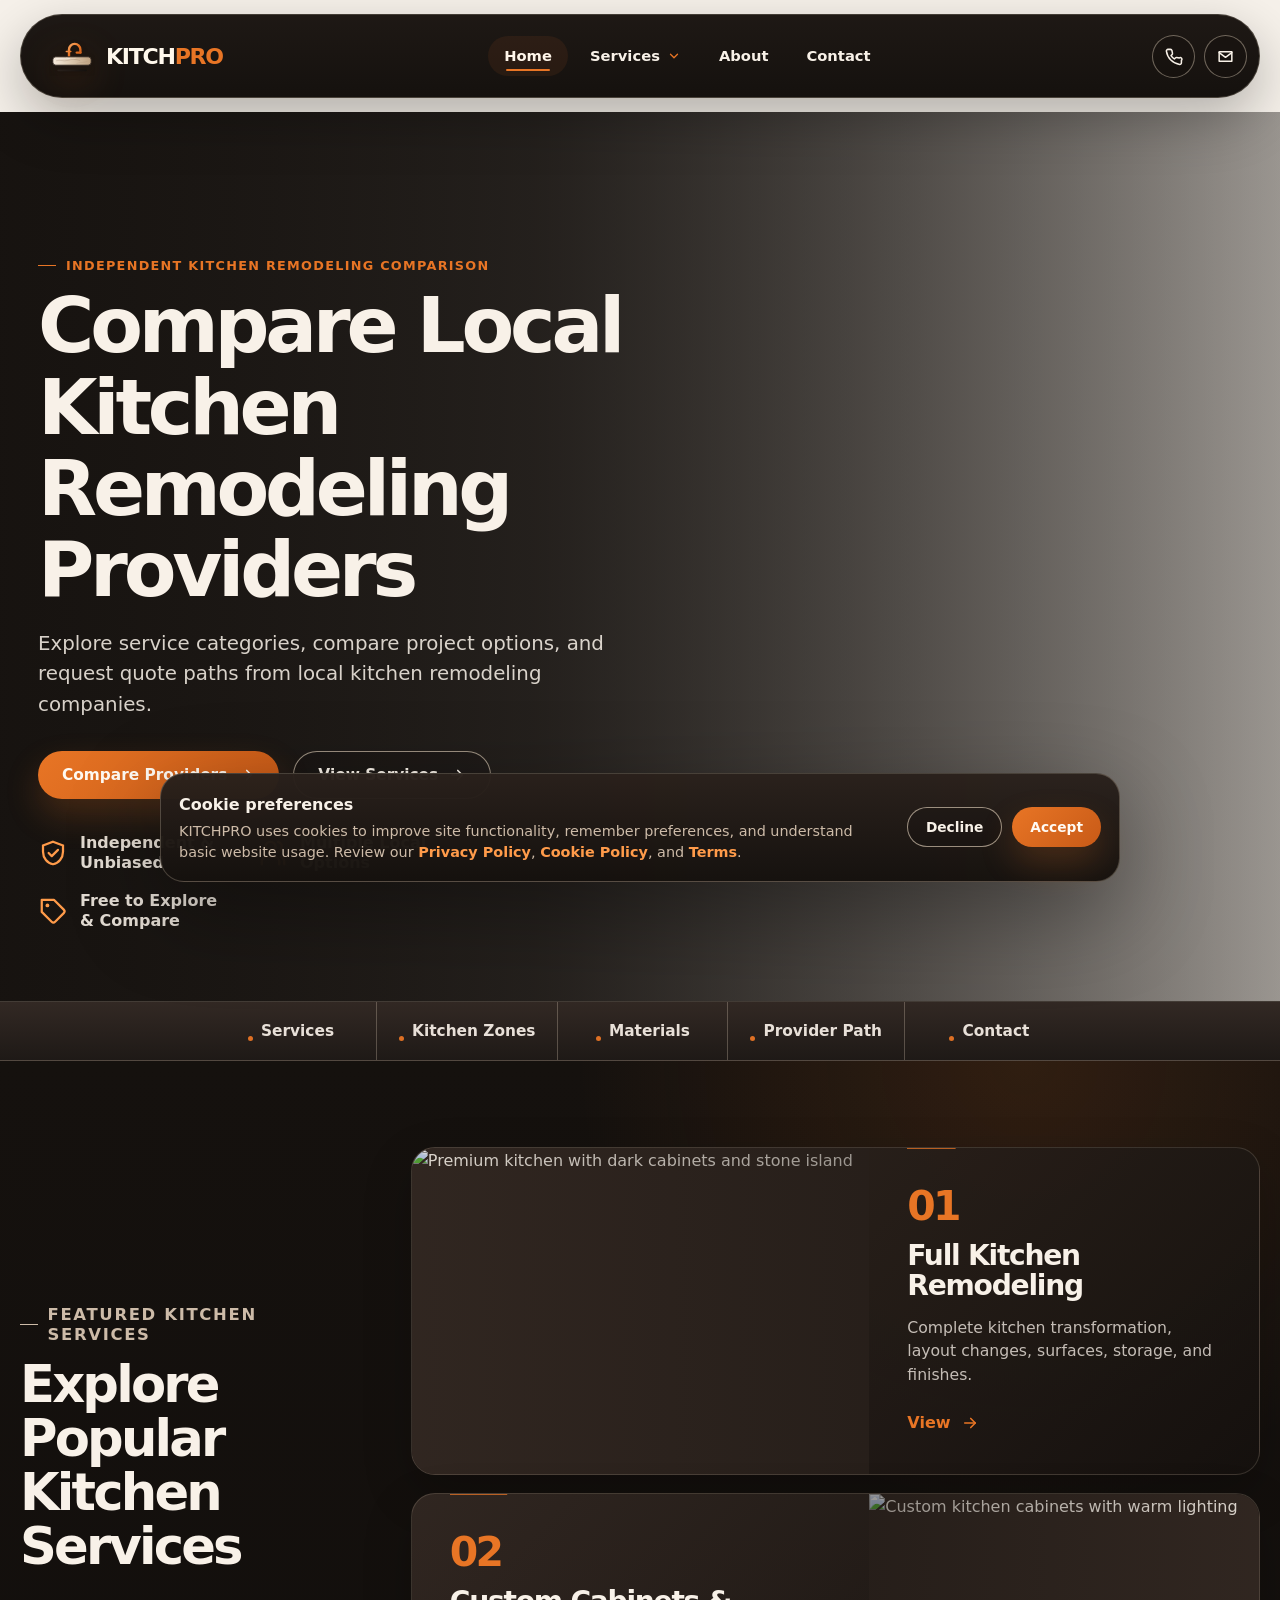
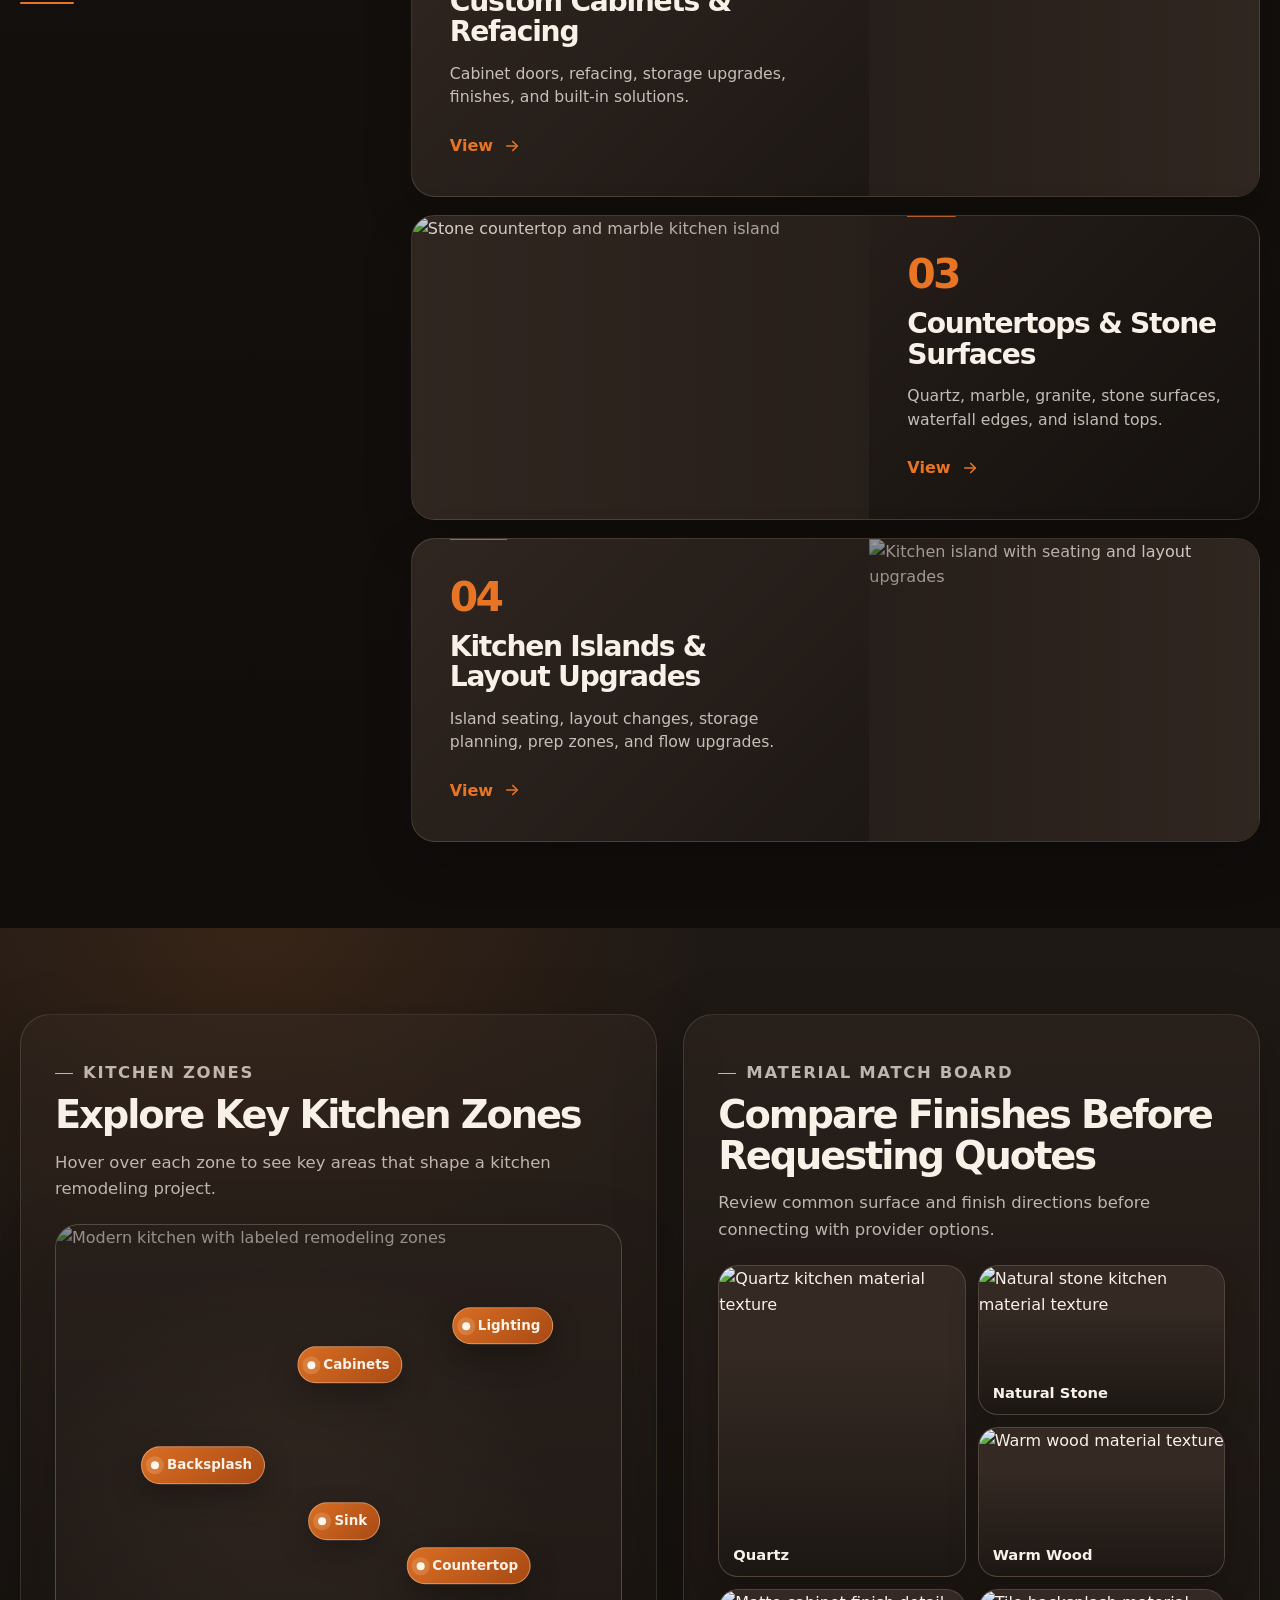
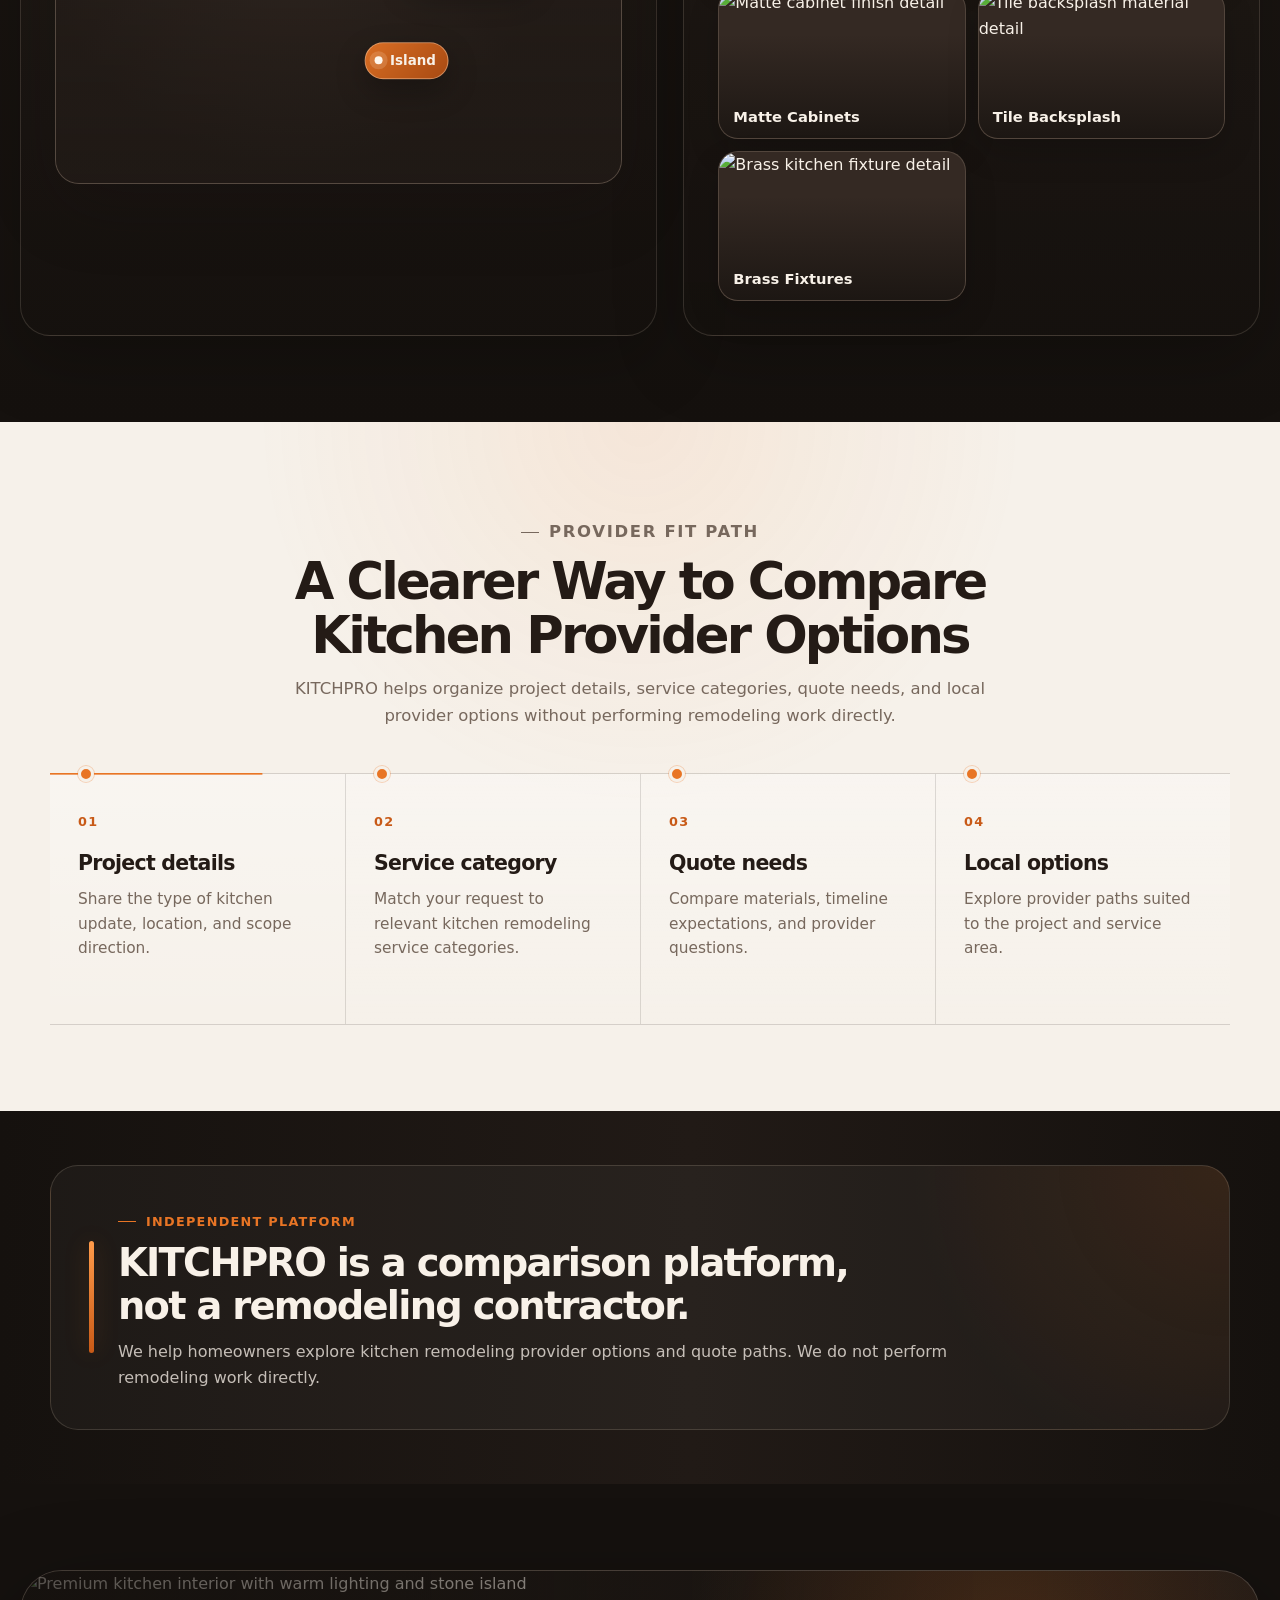
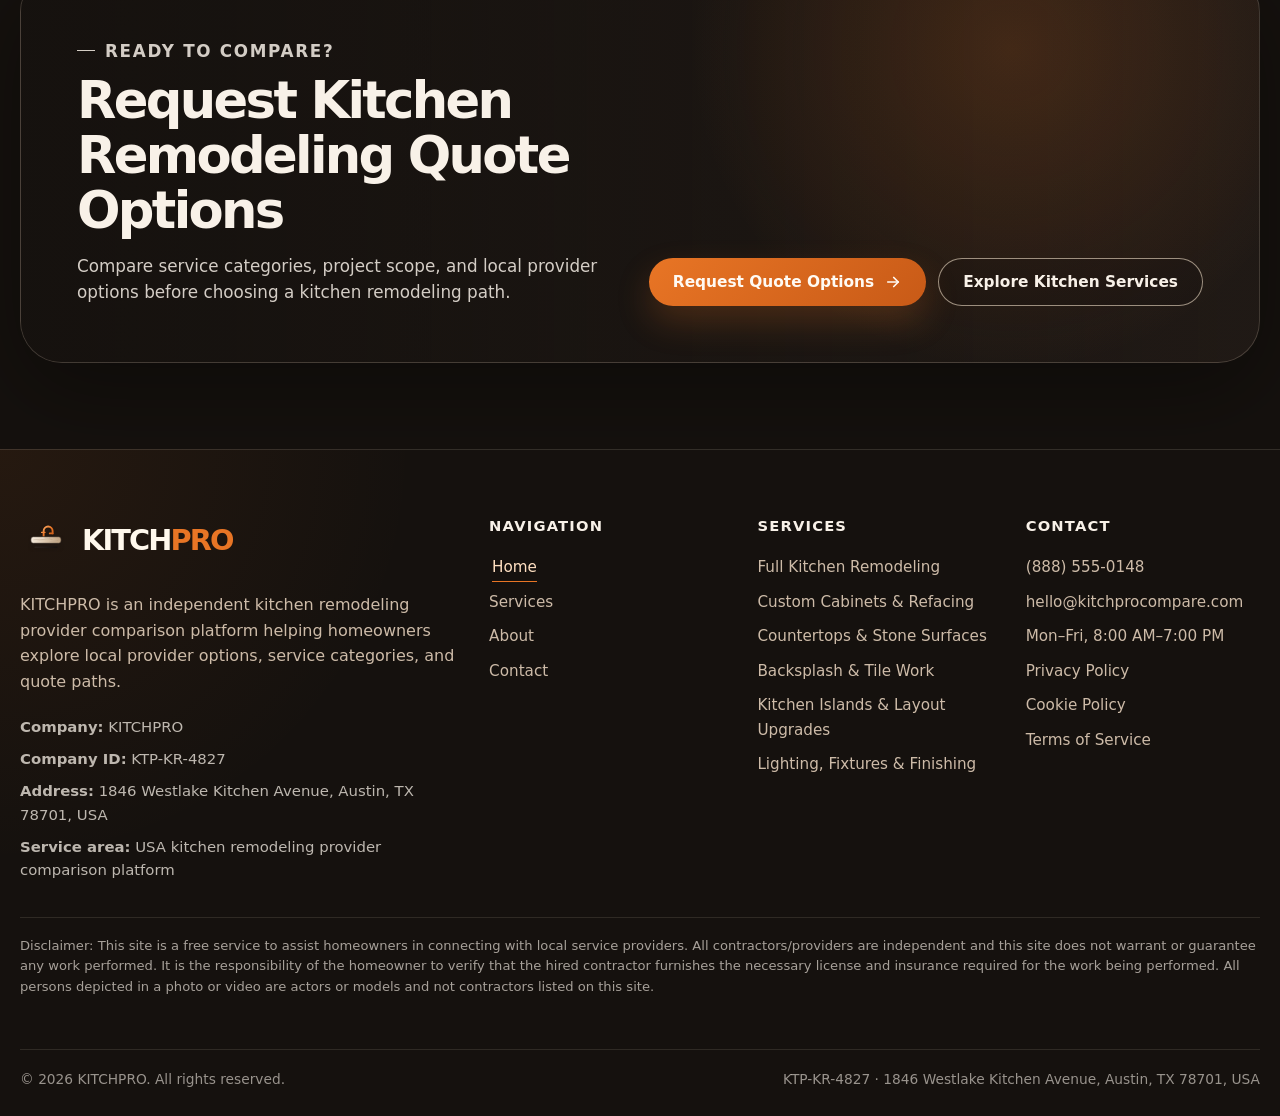
==== index.html @ 9ceab42a "+" ====
<!DOCTYPE html>
<html lang="en">

<head>
    <meta charset="UTF-8" />
    <meta name="viewport" content="width=device-width, initial-scale=1.0" />
    <meta name="description"
        content="KITCHPRO helps homeowners compare local kitchen remodeling providers, explore service categories, and request quote options." />

    <title>KITCHPRO | Kitchen Remodeling Provider Comparison</title>

    <link rel="icon" href="assets/favicon/favicon.ico" />
    <link rel="stylesheet" href="css/style.css" />
    <link rel="stylesheet" href="css/home.css" />
</head>

<body>
    <a class="skip-link" href="#main">Skip to content</a>

    <header class="site-header" data-site-header>
        <div class="site-header__shell">
            <a class="logo" href="index.html" aria-label="KITCHPRO home" data-nav-link>
                <svg class="logo__icon" width="220" height="220" viewBox="0 0 220 220" fill="none"
                    xmlns="http://www.w3.org/2000/svg" aria-hidden="true">
                    <defs>
                        <linearGradient id="kpStoneHeaderLogo" x1="46" y1="112" x2="174" y2="112"
                            gradientUnits="userSpaceOnUse">
                            <stop offset="0%" stop-color="#F6EBDD" />
                            <stop offset="48%" stop-color="#DCC7AD" />
                            <stop offset="100%" stop-color="#BEA180" />
                        </linearGradient>
                        <linearGradient id="kpCopperHeaderLogo" x1="92" y1="48" x2="144" y2="106"
                            gradientUnits="userSpaceOnUse">
                            <stop offset="0%" stop-color="#FFB979" />
                            <stop offset="45%" stop-color="#E87525" />
                            <stop offset="100%" stop-color="#B94E13" />
                        </linearGradient>
                        <linearGradient id="kpShadowLineHeaderLogo" x1="60" y1="140" x2="160" y2="148"
                            gradientUnits="userSpaceOnUse">
                            <stop offset="0%" stop-color="#2A211C" />
                            <stop offset="100%" stop-color="#15110E" />
                        </linearGradient>
                        <filter id="kpSoftShadowHeaderLogo" x="34" y="34" width="152" height="126"
                            filterUnits="userSpaceOnUse" color-interpolation-filters="sRGB">
                            <feDropShadow dx="0" dy="12" stdDeviation="10" flood-color="#15110E" flood-opacity="0.25" />
                        </filter>
                        <clipPath id="kpSlabClipHeaderLogo">
                            <rect x="46" y="96" width="128" height="28" rx="10" />
                        </clipPath>
                    </defs>
                    <g filter="url(#kpSoftShadowHeaderLogo)">
                        <path d="M100 97V72C100 61.5066 108.507 53 119 53C129.493 53 138 61.5066 138 72V82"
                            stroke="url(#kpCopperHeaderLogo)" stroke-width="8" stroke-linecap="round"
                            stroke-linejoin="round" />
                        <path d="M138 82H126" stroke="url(#kpCopperHeaderLogo)" stroke-width="8" stroke-linecap="round" />
                        <path d="M91 78H106" stroke="url(#kpCopperHeaderLogo)" stroke-width="5" stroke-linecap="round" />
                        <rect x="46" y="96" width="128" height="28" rx="10" fill="url(#kpStoneHeaderLogo)" stroke="#2A211C"
                            stroke-width="3" />
                        <g clip-path="url(#kpSlabClipHeaderLogo)">
                            <path d="M58 109C71 104 82 113 96 108C108 104 122 103 136 108" stroke="#7E634F"
                                stroke-opacity="0.30" stroke-width="2.4" stroke-linecap="round" />
                            <path d="M92 99C101 104 111 104 121 101" stroke="#FFFFFF" stroke-opacity="0.38"
                                stroke-width="2" stroke-linecap="round" />
                            <path d="M126 118C138 113 147 117 160 112" stroke="#8B705A" stroke-opacity="0.24"
                                stroke-width="2" stroke-linecap="round" />
                        </g>
                        <path d="M58 102H102" stroke="#FFFFFF" stroke-opacity="0.42" stroke-width="2.8"
                            stroke-linecap="round" />
                        <path d="M64 141H156" stroke="url(#kpShadowLineHeaderLogo)" stroke-width="6"
                            stroke-linecap="round" />
                    </g>
                </svg>

                <span class="logo__word" aria-hidden="true">
                    <span>KITCH</span><span>PRO</span>
                </span>
            </a>

            <nav class="main-nav" aria-label="Primary navigation">
                <a class="nav-link" href="index.html" data-nav-link>Home</a>

                <div class="dropdown" data-services-dropdown>
                    <a class="dropdown__button" href="services.html" aria-expanded="false"
                        aria-controls="services-dropdown" data-dropdown-toggle data-nav-link>
                        Services
                        <svg class="dropdown__chevron" viewBox="0 0 24 24" aria-hidden="true">
                            <path d="M6 9L12 15L18 9" fill="none" stroke="currentColor" stroke-width="2.2"
                                stroke-linecap="round" stroke-linejoin="round" />
                        </svg>
                    </a>

                    <div class="dropdown__panel" id="services-dropdown" data-dropdown-panel hidden>
                        <div class="dropdown__list" data-service-menu></div>
                    </div>
                </div>

                <a class="nav-link" href="about.html" data-nav-link>About</a>
                <a class="nav-link" href="contact.html" data-nav-link>Contact</a>
            </nav>

            <div class="site-header__actions">
                <a class="icon-btn" href="tel:+18885550148" aria-label="Call KITCHPRO" data-phone-link>
                    <svg viewBox="0 0 24 24" aria-hidden="true">
                        <path
                            d="M22 16.92V20A2 2 0 0 1 19.82 22A19.86 19.86 0 0 1 3 5.18A2 2 0 0 1 5 3H8.09A2 2 0 0 1 10.06 4.72L10.7 7.82A2 2 0 0 1 10.14 9.65L8.9 10.89A16 16 0 0 0 13.11 15.1L14.35 13.86A2 2 0 0 1 16.18 13.3L19.28 13.94A2 2 0 0 1 22 16.92Z"
                            fill="none" stroke="currentColor" stroke-width="1.9" stroke-linecap="round"
                            stroke-linejoin="round" />
                    </svg>
                </a>

                <a class="icon-btn" href="mailto:hello@kitchprocompare.com" aria-label="Email KITCHPRO" data-email-link>
                    <svg viewBox="0 0 24 24" aria-hidden="true">
                        <path d="M4 6H20V18H4V6Z" fill="none" stroke="currentColor" stroke-width="1.9"
                            stroke-linejoin="round" />
                        <path d="M4 7L12 13L20 7" fill="none" stroke="currentColor" stroke-width="1.9"
                            stroke-linecap="round" stroke-linejoin="round" />
                    </svg>
                </a>

                <button class="mobile-toggle" type="button" aria-label="Open menu" aria-controls="mobile-menu"
                    aria-expanded="false" data-mobile-toggle>
                    <span></span>
                </button>
            </div>
        </div>
    </header>

    <div class="mobile-menu" id="mobile-menu" data-mobile-menu hidden>
        <div class="mobile-menu__panel" data-mobile-panel>
            <div class="mobile-menu__top">
                <a class="logo" href="index.html" aria-label="KITCHPRO home">
                    <svg class="logo__icon" width="220" height="220" viewBox="0 0 220 220" fill="none"
                        xmlns="http://www.w3.org/2000/svg" aria-hidden="true">
                        <defs>
                            <linearGradient id="kpStoneMobileLogo" x1="46" y1="112" x2="174" y2="112" gradientUnits="userSpaceOnUse">
                                <stop offset="0%" stop-color="#F6EBDD" />
                                <stop offset="48%" stop-color="#DCC7AD" />
                                <stop offset="100%" stop-color="#BEA180" />
                            </linearGradient>
                            <linearGradient id="kpCopperMobileLogo" x1="92" y1="48" x2="144" y2="106" gradientUnits="userSpaceOnUse">
                                <stop offset="0%" stop-color="#FFB979" />
                                <stop offset="45%" stop-color="#E87525" />
                                <stop offset="100%" stop-color="#B94E13" />
                            </linearGradient>
                            <linearGradient id="kpShadowLineMobileLogo" x1="60" y1="140" x2="160" y2="148" gradientUnits="userSpaceOnUse">
                                <stop offset="0%" stop-color="#2A211C" />
                                <stop offset="100%" stop-color="#15110E" />
                            </linearGradient>
                            <filter id="kpSoftShadowMobileLogo" x="34" y="34" width="152" height="126" filterUnits="userSpaceOnUse" color-interpolation-filters="sRGB">
                                <feDropShadow dx="0" dy="12" stdDeviation="10" flood-color="#15110E" flood-opacity="0.25" />
                            </filter>
                            <clipPath id="kpSlabClipMobileLogo">
                                <rect x="46" y="96" width="128" height="28" rx="10" />
                            </clipPath>
                        </defs>

                        <g filter="url(#kpSoftShadowMobileLogo)">
                            <path d="M100 97V72C100 61.5066 108.507 53 119 53C129.493 53 138 61.5066 138 72V82" stroke="url(#kpCopperMobileLogo)" stroke-width="8" stroke-linecap="round" stroke-linejoin="round" />
                            <path d="M138 82H126" stroke="url(#kpCopperMobileLogo)" stroke-width="8" stroke-linecap="round" />
                            <path d="M91 78H106" stroke="url(#kpCopperMobileLogo)" stroke-width="5" stroke-linecap="round" />
                            <rect x="46" y="96" width="128" height="28" rx="10" fill="url(#kpStoneMobileLogo)" stroke="#2A211C" stroke-width="3" />
                            <g clip-path="url(#kpSlabClipMobileLogo)">
                                <path d="M58 109C71 104 82 113 96 108C108 104 122 103 136 108" stroke="#7E634F" stroke-opacity="0.30" stroke-width="2.4" stroke-linecap="round" />
                                <path d="M92 99C101 104 111 104 121 101" stroke="#FFFFFF" stroke-opacity="0.38" stroke-width="2" stroke-linecap="round" />
                                <path d="M126 118C138 113 147 117 160 112" stroke="#8B705A" stroke-opacity="0.24" stroke-width="2" stroke-linecap="round" />
                            </g>
                            <path d="M58 102H102" stroke="#FFFFFF" stroke-opacity="0.42" stroke-width="2.8" stroke-linecap="round" />
                            <path d="M64 141H156" stroke="url(#kpShadowLineMobileLogo)" stroke-width="6" stroke-linecap="round" />
                        </g>
                    </svg>

                    <span class="logo__word" aria-hidden="true">
                        <span>KITCH</span><span>PRO</span>
                    </span>
                </a>

                <button class="mobile-menu__close" type="button" aria-label="Close menu" data-mobile-close>
                    <svg viewBox="0 0 24 24" aria-hidden="true">
                        <path d="M6 6L18 18" fill="none" stroke="currentColor" stroke-width="2.4"
                            stroke-linecap="round" />
                        <path d="M18 6L6 18" fill="none" stroke="currentColor" stroke-width="2.4"
                            stroke-linecap="round" />
                    </svg>
                </button>
            </div>

            <nav class="mobile-menu__nav" aria-label="Mobile navigation">
                <a class="mobile-menu__link" href="index.html" data-nav-link>Home</a>
                <a class="mobile-menu__link" href="services.html" data-nav-link>Services</a>
                <a class="mobile-menu__link" href="about.html" data-nav-link>About</a>
                <a class="mobile-menu__link" href="contact.html" data-nav-link>Contact</a>
            </nav>

            <div class="mobile-menu__section">
                <p class="mobile-menu__label">Kitchen services</p>
                <div class="mobile-menu__services" data-mobile-service-menu></div>
            </div>

            <div class="mobile-menu__contact">
                <a class="btn btn--primary btn--small" href="tel:+18885550148" data-phone-link>
                    Call
                </a>
                <a class="btn btn--secondary btn--small" href="mailto:hello@kitchprocompare.com" data-email-link>
                    Email
                </a>
            </div>
        </div>
    </div>

    <main id="main">
        <section class="hero home-hero" aria-labelledby="home-hero-title">
            <div class="hero__inner">
                <div class="container-wide">
                    <div class="hero__content">
                        <p class="kicker">Independent kitchen remodeling comparison</p>

                        <h1 class="hero__title" id="home-hero-title">
                            Compare Local Kitchen Remodeling Providers
                        </h1>

                        <p class="hero__text">
                            Explore service categories, compare project options, and request quote paths from local
                            kitchen remodeling companies.
                        </p>

                        <div class="hero__actions">
                            <a class="btn btn--primary" href="contact.html#contact-form">
                                <span data-cta-text="primary">Compare Providers</span>
                                <svg class="btn__arrow" viewBox="0 0 24 24" aria-hidden="true">
                                    <path d="M5 12H19" fill="none" stroke="currentColor" stroke-width="2.2"
                                        stroke-linecap="round" />
                                    <path d="M13 6L19 12L13 18" fill="none" stroke="currentColor" stroke-width="2.2"
                                        stroke-linecap="round" stroke-linejoin="round" />
                                </svg>
                            </a>

                            <a class="btn btn--secondary" href="services.html">
                                <span data-cta-text="secondary">View Services</span>
                                <svg class="btn__arrow" viewBox="0 0 24 24" aria-hidden="true">
                                    <path d="M5 12H19" fill="none" stroke="currentColor" stroke-width="2.2"
                                        stroke-linecap="round" />
                                    <path d="M13 6L19 12L13 18" fill="none" stroke="currentColor" stroke-width="2.2"
                                        stroke-linecap="round" stroke-linejoin="round" />
                                </svg>
                            </a>
                        </div>

                        <div class="hero__chips" aria-label="KITCHPRO benefits">
                            <div class="hero-chip">
                                <svg viewBox="0 0 24 24" aria-hidden="true">
                                    <path d="M12 3L20 6V11C20 16 16.5 20.2 12 21C7.5 20.2 4 16 4 11V6L12 3Z" fill="none"
                                        stroke="currentColor" stroke-width="1.8" />
                                    <path d="M8.5 12L11 14.5L16 9.5" fill="none" stroke="currentColor"
                                        stroke-width="1.8" stroke-linecap="round" stroke-linejoin="round" />
                                </svg>
                                <span>Independent &amp; Unbiased</span>
                            </div>

                            <div class="hero-chip">
                                <svg viewBox="0 0 24 24" aria-hidden="true">
                                    <path d="M17 21V19A4 4 0 0 0 13 15H7A4 4 0 0 0 3 19V21" fill="none"
                                        stroke="currentColor" stroke-width="1.8" stroke-linecap="round" />
                                    <path d="M10 11A4 4 0 1 0 10 3A4 4 0 0 0 10 11Z" fill="none" stroke="currentColor"
                                        stroke-width="1.8" />
                                    <path d="M21 21V19A4 4 0 0 0 18 15.13" fill="none" stroke="currentColor"
                                        stroke-width="1.8" stroke-linecap="round" />
                                    <path d="M16 3.13A4 4 0 0 1 16 10.87" fill="none" stroke="currentColor"
                                        stroke-width="1.8" stroke-linecap="round" />
                                </svg>
                                <span>Multiple Local Options</span>
                            </div>

                            <div class="hero-chip">
                                <svg viewBox="0 0 24 24" aria-hidden="true">
                                    <path
                                        d="M20.6 13.7L13.7 20.6A2 2 0 0 1 10.9 20.6L3 12.7V3H12.7L20.6 10.9A2 2 0 0 1 20.6 13.7Z"
                                        fill="none" stroke="currentColor" stroke-width="1.8" stroke-linejoin="round" />
                                    <path d="M7.5 7.5H7.52" fill="none" stroke="currentColor" stroke-width="3"
                                        stroke-linecap="round" />
                                </svg>
                                <span>Free to Explore &amp; Compare</span>
                            </div>
                        </div>
                    </div>
                </div>
            </div>
        </section>

        <nav class="anchor-strip" aria-label="Home page sections">
            <div class="anchor-strip__inner">
                <a class="anchor-link" href="#services">Services</a>
                <a class="anchor-link" href="#zones">Kitchen Zones</a>
                <a class="anchor-link" href="#materials">Materials</a>
                <a class="anchor-link" href="#provider-path">Provider Path</a>
                <a class="anchor-link" href="#contact-cta">Contact</a>
            </div>
        </nav>

        <section class="home-services section section--dark" id="services" aria-labelledby="featured-services-title">
            <div class="container-wide">
                <div class="home-services__layout">
                    <div class="section-heading home-services__heading">
                        <p class="section-kicker">Featured kitchen services</p>
                        <h2 id="featured-services-title">Explore Popular Kitchen Services</h2>
                        <div class="copper-line"></div>
                    </div>

                    <div class="featured-service-list">
                        <article class="featured-service-row">
                            <a class="featured-service-row__photo photo-frame shine-panel"
                                href="full-kitchen-remodeling.html">
                                <img src="assets/images/full-kitchen-remodeling.jpg"
                                    alt="Premium kitchen with dark cabinets and stone island" />
                            </a>

                            <div class="featured-service-row__content shine-panel">
                                <span class="featured-service-row__number">01</span>
                                <h3>Full Kitchen Remodeling</h3>
                                <p>Complete kitchen transformation, layout changes, surfaces, storage, and finishes.</p>
                                <a class="arrow-link" href="full-kitchen-remodeling.html"
                                    aria-label="View Full Kitchen Remodeling">
                                    View
                                    <svg viewBox="0 0 24 24" aria-hidden="true">
                                        <path d="M5 12H19" fill="none" stroke="currentColor" stroke-width="2.2"
                                            stroke-linecap="round" />
                                        <path d="M13 6L19 12L13 18" fill="none" stroke="currentColor" stroke-width="2.2"
                                            stroke-linecap="round" stroke-linejoin="round" />
                                    </svg>
                                </a>
                            </div>
                        </article>

                        <article class="featured-service-row featured-service-row--reverse">
                            <a class="featured-service-row__photo photo-frame shine-panel"
                                href="custom-cabinets-refacing.html">
                                <img src="assets/images/custom-cabinets-refacing.jpg"
                                    alt="Custom kitchen cabinets with warm lighting" />
                            </a>

                            <div class="featured-service-row__content shine-panel">
                                <span class="featured-service-row__number">02</span>
                                <h3>Custom Cabinets &amp; Refacing</h3>
                                <p>Cabinet doors, refacing, storage upgrades, finishes, and built-in solutions.</p>
                                <a class="arrow-link" href="custom-cabinets-refacing.html"
                                    aria-label="View Custom Cabinets and Refacing">
                                    View
                                    <svg viewBox="0 0 24 24" aria-hidden="true">
                                        <path d="M5 12H19" fill="none" stroke="currentColor" stroke-width="2.2"
                                            stroke-linecap="round" />
                                        <path d="M13 6L19 12L13 18" fill="none" stroke="currentColor" stroke-width="2.2"
                                            stroke-linecap="round" stroke-linejoin="round" />
                                    </svg>
                                </a>
                            </div>
                        </article>

                        <article class="featured-service-row">
                            <a class="featured-service-row__photo photo-frame shine-panel"
                                href="countertops-stone-surfaces.html">
                                <img src="assets/images/countertops-stone-surfaces.jpg"
                                    alt="Stone countertop and marble kitchen island" />
                            </a>

                            <div class="featured-service-row__content shine-panel">
                                <span class="featured-service-row__number">03</span>
                                <h3>Countertops &amp; Stone Surfaces</h3>
                                <p>Quartz, marble, granite, stone surfaces, waterfall edges, and island tops.</p>
                                <a class="arrow-link" href="countertops-stone-surfaces.html"
                                    aria-label="View Countertops and Stone Surfaces">
                                    View
                                    <svg viewBox="0 0 24 24" aria-hidden="true">
                                        <path d="M5 12H19" fill="none" stroke="currentColor" stroke-width="2.2"
                                            stroke-linecap="round" />
                                        <path d="M13 6L19 12L13 18" fill="none" stroke="currentColor" stroke-width="2.2"
                                            stroke-linecap="round" stroke-linejoin="round" />
                                    </svg>
                                </a>
                            </div>
                        </article>

                        <article class="featured-service-row featured-service-row--reverse">
                            <a class="featured-service-row__photo photo-frame shine-panel"
                                href="kitchen-islands-layout-upgrades.html">
                                <img src="assets/images/kitchen-islands-layout-upgrades.jpg"
                                    alt="Kitchen island with seating and layout upgrades" />
                            </a>

                            <div class="featured-service-row__content shine-panel">
                                <span class="featured-service-row__number">04</span>
                                <h3>Kitchen Islands &amp; Layout Upgrades</h3>
                                <p>Island seating, layout changes, storage planning, prep zones, and flow upgrades.</p>
                                <a class="arrow-link" href="kitchen-islands-layout-upgrades.html"
                                    aria-label="View Kitchen Islands and Layout Upgrades">
                                    View
                                    <svg viewBox="0 0 24 24" aria-hidden="true">
                                        <path d="M5 12H19" fill="none" stroke="currentColor" stroke-width="2.2"
                                            stroke-linecap="round" />
                                        <path d="M13 6L19 12L13 18" fill="none" stroke="currentColor" stroke-width="2.2"
                                            stroke-linecap="round" stroke-linejoin="round" />
                                    </svg>
                                </a>
                            </div>
                        </article>
                    </div>
                </div>
            </div>
        </section>

        <section class="zones-materials section section--brown" id="zones" aria-labelledby="zones-title">
            <div class="container-wide">
                <div class="zones-materials__grid">
                    <article class="kitchen-zones">
                        <div class="section-heading">
                            <p class="section-kicker">Kitchen zones</p>
                            <h2 id="zones-title">Explore Key Kitchen Zones</h2>
                            <p>Hover over each zone to see key areas that shape a kitchen remodeling project.</p>
                        </div>

                        <div class="kitchen-zones__visual photo-frame">
                            <img src="assets/images/kitchen-zones.jpg"
                                alt="Modern kitchen with labeled remodeling zones" />

                            <button class="zone-dot zone-dot--cabinets" type="button" data-zone-label>
                                <span>Cabinets</span>
                            </button>
                            <button class="zone-dot zone-dot--countertop" type="button" data-zone-label>
                                <span>Countertop</span>
                            </button>
                            <button class="zone-dot zone-dot--sink" type="button" data-zone-label>
                                <span>Sink</span>
                            </button>
                            <button class="zone-dot zone-dot--lighting" type="button" data-zone-label>
                                <span>Lighting</span>
                            </button>
                            <button class="zone-dot zone-dot--backsplash" type="button" data-zone-label>
                                <span>Backsplash</span>
                            </button>
                            <button class="zone-dot zone-dot--island" type="button" data-zone-label>
                                <span>Island</span>
                            </button>
                        </div>

                        <div class="kitchen-zones__mobile-list" aria-label="Kitchen zone labels">
                            <span>Cabinets</span>
                            <span>Countertop</span>
                            <span>Sink</span>
                            <span>Lighting</span>
                            <span>Backsplash</span>
                            <span>Island</span>
                        </div>
                    </article>

                    <article class="material-board" id="materials" aria-labelledby="materials-title">
                        <div class="section-heading">
                            <p class="section-kicker">Material match board</p>
                            <h2 id="materials-title">Compare Finishes Before Requesting Quotes</h2>
                            <p>Review common surface and finish directions before connecting with provider options.</p>
                        </div>

                        <div class="material-board__grid">
                            <a class="material-tile material-tile--large shine-panel"
                                href="countertops-stone-surfaces.html">
                                <img src="assets/images/quartz-texture.jpg" alt="Quartz kitchen material texture" />
                                <span>Quartz</span>
                            </a>

                            <a class="material-tile shine-panel" href="countertops-stone-surfaces.html">
                                <img src="assets/images/natural-stone-texture.jpg"
                                    alt="Natural stone kitchen material texture" />
                                <span>Natural Stone</span>
                            </a>

                            <a class="material-tile shine-panel" href="custom-cabinets-refacing.html">
                                <img src="assets/images/warm-wood-texture.jpg" alt="Warm wood material texture" />
                                <span>Warm Wood</span>
                            </a>

                            <a class="material-tile shine-panel" href="custom-cabinets-refacing.html">
                                <img src="assets/images/matte-cabinets.jpg" alt="Matte cabinet finish detail" />
                                <span>Matte Cabinets</span>
                            </a>

                            <a class="material-tile material-tile--wide shine-panel" href="backsplash-tile-work.html">
                                <img src="assets/images/tile-backsplash.jpg" alt="Tile backsplash material detail" />
                                <span>Tile Backsplash</span>
                            </a>

                            <a class="material-tile shine-panel" href="lighting-fixtures-finishing.html">
                                <img src="assets/images/brass-fixtures.jpg" alt="Brass kitchen fixture detail" />
                                <span>Brass Fixtures</span>
                            </a>
                        </div>
                    </article>
                </div>
            </div>
        </section>

        <section class="provider-path section section--light" id="provider-path" aria-labelledby="provider-path-title">
            <div class="container">
                <div class="section-heading section-heading--center">
                    <p class="section-kicker">Provider fit path</p>
                    <h2 id="provider-path-title">A Clearer Way to Compare Kitchen Provider Options</h2>
                    <p>
                        KITCHPRO helps organize project details, service categories, quote needs, and local provider
                        options without performing remodeling work directly.
                    </p>
                </div>

                <div class="provider-path__line" aria-label="KITCHPRO comparison process">
                    <article class="provider-step">
                        <span class="provider-step__number">01</span>
                        <h3>Project details</h3>
                        <p>Share the type of kitchen update, location, and scope direction.</p>
                    </article>

                    <article class="provider-step">
                        <span class="provider-step__number">02</span>
                        <h3>Service category</h3>
                        <p>Match your request to relevant kitchen remodeling service categories.</p>
                    </article>

                    <article class="provider-step">
                        <span class="provider-step__number">03</span>
                        <h3>Quote needs</h3>
                        <p>Compare materials, timeline expectations, and provider questions.</p>
                    </article>

                    <article class="provider-step">
                        <span class="provider-step__number">04</span>
                        <h3>Local options</h3>
                        <p>Explore provider paths suited to the project and service area.</p>
                    </article>
                </div>
            </div>
        </section>

        <section class="trust-note section section--compact section--dark" aria-labelledby="trust-note-title">
            <div class="container">
                <div class="trust-note__panel">
                    <div class="trust-note__mark" aria-hidden="true"></div>
                    <div>
                        <p class="section-kicker">Independent platform</p>
                        <h2 id="trust-note-title">KITCHPRO is a comparison platform, not a remodeling contractor.</h2>
                        <p>
                            We help homeowners explore kitchen remodeling provider options and quote paths.
                            We do not perform remodeling work directly.
                        </p>
                    </div>
                </div>
            </div>
        </section>

        <section class="final-cta section section--dark" id="contact-cta" aria-labelledby="home-final-cta-title">
            <div class="container-wide">
                <div class="final-cta__card shine-panel">
                    <img src="assets/images/cta-kitchen.jpg"
                        alt="Premium kitchen interior with warm lighting and stone island" />

                    <div class="final-cta__content">
                        <p class="section-kicker">Ready to compare?</p>
                        <h2 id="home-final-cta-title">Request Kitchen Remodeling Quote Options</h2>
                        <p>
                            Compare service categories, project scope, and local provider options before choosing a
                            kitchen remodeling path.
                        </p>
                    </div>

                    <div class="final-cta__actions">
                        <a class="btn btn--primary" href="contact.html#contact-form">
                            <span data-cta-text="contact">Request Quote Options</span>
                            <svg class="btn__arrow" viewBox="0 0 24 24" aria-hidden="true">
                                <path d="M5 12H19" fill="none" stroke="currentColor" stroke-width="2.2"
                                    stroke-linecap="round" />
                                <path d="M13 6L19 12L13 18" fill="none" stroke="currentColor" stroke-width="2.2"
                                    stroke-linecap="round" stroke-linejoin="round" />
                            </svg>
                        </a>

                        <a class="btn btn--secondary" href="services.html">
                            <span data-cta-text="services">Explore Kitchen Services</span>
                        </a>
                    </div>
                </div>
            </div>
        </section>
    </main>

    <footer class="site-footer">
        <div class="site-footer__top">
            <div class="container-wide">
                <div class="site-footer__grid">
                    <div class="footer__brand">
                        <a class="logo logo--large" href="index.html" aria-label="KITCHPRO home">
                            <svg class="logo__icon" width="220" height="220" viewBox="0 0 220 220" fill="none"
                                xmlns="http://www.w3.org/2000/svg" aria-hidden="true">
                                <defs>
                                    <linearGradient id="kpStoneFooterLogo" x1="46" y1="112" x2="174" y2="112"
                                        gradientUnits="userSpaceOnUse">
                                        <stop offset="0%" stop-color="#F6EBDD" />
                                        <stop offset="48%" stop-color="#DCC7AD" />
                                        <stop offset="100%" stop-color="#BEA180" />
                                    </linearGradient>
                                    <linearGradient id="kpCopperFooterLogo" x1="92" y1="48" x2="144" y2="106"
                                        gradientUnits="userSpaceOnUse">
                                        <stop offset="0%" stop-color="#FFB979" />
                                        <stop offset="45%" stop-color="#E87525" />
                                        <stop offset="100%" stop-color="#B94E13" />
                                    </linearGradient>
                                    <linearGradient id="kpShadowLineFooterLogo" x1="60" y1="140" x2="160" y2="148"
                                        gradientUnits="userSpaceOnUse">
                                        <stop offset="0%" stop-color="#2A211C" />
                                        <stop offset="100%" stop-color="#15110E" />
                                    </linearGradient>
                                    <filter id="kpSoftShadowFooterLogo" x="34" y="34" width="152" height="126"
                                        filterUnits="userSpaceOnUse" color-interpolation-filters="sRGB">
                                        <feDropShadow dx="0" dy="12" stdDeviation="10" flood-color="#15110E"
                                            flood-opacity="0.25" />
                                    </filter>
                                    <clipPath id="kpSlabClipFooterLogo">
                                        <rect x="46" y="96" width="128" height="28" rx="10" />
                                    </clipPath>
                                </defs>
                                <g filter="url(#kpSoftShadowFooterLogo)">
                                    <path d="M100 97V72C100 61.5066 108.507 53 119 53C129.493 53 138 61.5066 138 72V82"
                                        stroke="url(#kpCopperFooterLogo)" stroke-width="8" stroke-linecap="round"
                                        stroke-linejoin="round" />
                                    <path d="M138 82H126" stroke="url(#kpCopperFooterLogo)" stroke-width="8"
                                        stroke-linecap="round" />
                                    <path d="M91 78H106" stroke="url(#kpCopperFooterLogo)" stroke-width="5"
                                        stroke-linecap="round" />
                                    <rect x="46" y="96" width="128" height="28" rx="10" fill="url(#kpStoneFooterLogo)"
                                        stroke="#2A211C" stroke-width="3" />
                                    <g clip-path="url(#kpSlabClipFooterLogo)">
                                        <path d="M58 109C71 104 82 113 96 108C108 104 122 103 136 108" stroke="#7E634F"
                                            stroke-opacity="0.30" stroke-width="2.4" stroke-linecap="round" />
                                        <path d="M92 99C101 104 111 104 121 101" stroke="#FFFFFF" stroke-opacity="0.38"
                                            stroke-width="2" stroke-linecap="round" />
                                        <path d="M126 118C138 113 147 117 160 112" stroke="#8B705A"
                                            stroke-opacity="0.24" stroke-width="2" stroke-linecap="round" />
                                    </g>
                                    <path d="M58 102H102" stroke="#FFFFFF" stroke-opacity="0.42" stroke-width="2.8"
                                        stroke-linecap="round" />
                                    <path d="M64 141H156" stroke="url(#kpShadowLineFooterLogo)" stroke-width="6"
                                        stroke-linecap="round" />
                                </g>
                            </svg>

                            <span class="logo__word" aria-hidden="true">
                                <span>KITCH</span><span>PRO</span>
                            </span>
                        </a>

                        <p data-footer-description>
                            KITCHPRO is an independent kitchen remodeling provider comparison platform helping
                            homeowners explore local provider options, service categories, and quote paths.
                        </p>

                        <div class="footer__meta">
                            <span><strong>Company:</strong> <span data-company-name>KITCHPRO</span></span>
                            <span><strong>Company ID:</strong> <span data-company-id>KTP-KR-4827</span></span>
                            <span><strong>Address:</strong> <span data-address>1846 Westlake Kitchen Avenue, Austin, TX
                                    78701, USA</span></span>
                            <span><strong>Service area:</strong> <span data-service-area>USA kitchen remodeling provider
                                    comparison platform</span></span>
                        </div>
                    </div>

                    <div>
                        <h2 class="footer__title">Navigation</h2>
                        <ul class="footer__list">
                            <li><a class="footer__link" href="index.html" data-nav-link>Home</a></li>
                            <li><a class="footer__link" href="services.html" data-nav-link>Services</a></li>
                            <li><a class="footer__link" href="about.html" data-nav-link>About</a></li>
                            <li><a class="footer__link" href="contact.html" data-nav-link>Contact</a></li>
                        </ul>
                    </div>

                    <div>
                        <h2 class="footer__title">Services</h2>
                        <ul class="footer__list" data-footer-service-menu></ul>
                    </div>

                    <div>
                        <h2 class="footer__title">Contact</h2>
                        <ul class="footer__list">
                            <li><a class="footer__link" href="tel:+18885550148" data-phone-link data-phone-display>(888)
                                    555-0148</a></li>
                            <li><a class="footer__link" href="mailto:hello@kitchprocompare.com" data-email-link
                                    data-email>hello@kitchprocompare.com</a></li>
                            <li><span class="footer__link" data-support-hours>Mon–Fri, 8:00 AM–7:00 PM</span></li>
                            <li><a class="footer__link" href="privacy-policy.html">Privacy Policy</a></li>
                            <li><a class="footer__link" href="cookie-policy.html">Cookie Policy</a></li>
                            <li><a class="footer__link" href="terms-of-service.html">Terms of Service</a></li>
                        </ul>
                    </div>
                </div>

                <p class="site-footer__disclaimer" data-footer-disclaimer>
                    Disclaimer: This site is a free service to assist homeowners in connecting with local service
                    providers. All contractors/providers are independent and this site does not warrant or guarantee any
                    work performed. It is the responsibility of the homeowner to verify that the hired contractor
                    furnishes the necessary license and insurance required for the work being performed. All persons
                    depicted in a photo or video are actors or models and not contractors listed on this site.
                </p>
            </div>
        </div>

        <div class="site-footer__bottom">
            <div class="container-wide">
                <div class="site-footer__bottom-inner">
                    <span>© <span data-current-year></span> <span data-company-name>KITCHPRO</span>. All rights
                        reserved.</span>
                    <span><span data-company-id>KTP-KR-4827</span> · <span data-address>1846 Westlake Kitchen Avenue,
                            Austin, TX 78701, USA</span></span>
                </div>
            </div>
        </div>
    </footer>

    <script src="js/config.js"></script>
    <script src="js/main.js"></script>
    <script src="js/home.js"></script>
</body>

</html>
---- css/style.css ----
:root {
    /* Dark premium base */
    --color-dark: #15110e;
    --color-dark-soft: #1f1915;
    --color-brown-cold: #2a211c;
    --color-brown-card: #342923;
    --color-brown-line: #4a3a31;

    /* Light clean kitchen tones */
    --color-white: #ffffff;
    --color-white-soft: #faf8f5;
    --color-light: #f6f1ea;
    --color-light-warm: #efe4d6;

    /* Beige / natural interior tones */
    --color-beige: #d8c4aa;
    --color-beige-soft: #e8d8c2;
    --color-beige-light: #f3e8d8;
    --color-sand: #c9ae8f;

    /* Pumpkin accent */
    --color-pumpkin: #e87525;
    --color-pumpkin-dark: #c85a17;
    --color-pumpkin-light: #ff9b4a;
    --color-pumpkin-soft: #ffe0c2;

    /* Text */
    --color-text: #241b16;
    --color-text-muted: #77685d;
    --color-text-light: #f8f1e8;
    --color-text-soft: #cdbba8;

    /* Borders and shadows */
    --color-border-light: rgba(42, 33, 28, 0.14);
    --color-border-dark: rgba(255, 255, 255, 0.14);
    --shadow-soft: 0 24px 70px rgba(21, 17, 14, 0.18);
    --shadow-dark: 0 28px 90px rgba(0, 0, 0, 0.34);

    /* Layout */
    --container: 1180px;
    --container-wide: 1320px;
    --section-space: 86px;
    --section-space-sm: 54px;
    --header-height: 82px;

    /* Radius */
    --radius-xs: 10px;
    --radius-sm: 14px;
    --radius-md: 22px;
    --radius-lg: 34px;
    --radius-xl: 42px;
    --radius-pill: 999px;

    /* Typography */
    --font-main: Inter, Manrope, system-ui, -apple-system, BlinkMacSystemFont, "Segoe UI", sans-serif;

    /* Motion */
    --transition-fast: 180ms ease;
    --transition-base: 260ms ease;
    --transition-slow: 420ms ease;
}

/* =========================
   RESET / BASE
========================= */

*,
*::before,
*::after {
    box-sizing: border-box;
}

html {
    min-width: 320px;
    scroll-behavior: smooth;
    overflow-x: hidden;
    text-size-adjust: 100%;
}

body {
    margin: 0;
    min-width: 320px;
    overflow-x: hidden;
    color: var(--color-text);
    background: var(--color-light);
    font-family: var(--font-main);
    font-size: 16px;
    line-height: 1.6;
    -webkit-font-smoothing: antialiased;
    text-rendering: optimizeLegibility;
}

body.menu-open {
    overflow: hidden;
}

img,
svg,
video,
canvas {
    display: block;
    max-width: 100%;
}

img {
    height: auto;
}

a {
    color: inherit;
    text-decoration: none;
}

button,
input,
textarea,
select {
    font: inherit;
}

button {
    border: 0;
    cursor: pointer;
}

ul,
ol {
    margin: 0;
    padding: 0;
    list-style: none;
}

p,
h1,
h2,
h3,
h4,
h5,
h6 {
    margin: 0;
}

::selection {
    color: var(--color-dark);
    background: var(--color-pumpkin-soft);
}

:focus-visible {
    outline: 3px solid rgba(232, 117, 37, 0.76);
    outline-offset: 4px;
}

.skip-link {
    position: fixed;
    top: 16px;
    left: 16px;
    z-index: 9999;
    transform: translateY(-180%);
    padding: 12px 18px;
    border-radius: var(--radius-pill);
    color: var(--color-dark);
    background: var(--color-pumpkin-soft);
    font-weight: 800;
    transition: transform var(--transition-base);
}

.skip-link:focus {
    transform: translateY(0);
}

/* =========================
   GLOBAL LAYOUT
========================= */

.page {
    min-height: 100vh;
    background:
        radial-gradient(circle at top left, rgba(232, 117, 37, 0.08), transparent 36rem),
        var(--color-light);
}

.container,
.container-wide {
    width: min(100% - 40px, var(--container));
    margin-inline: auto;
}

.container-wide {
    width: min(100% - 40px, var(--container-wide));
}

.section {
    position: relative;
    padding: var(--section-space) 0;
}

.section--compact {
    padding: var(--section-space-sm) 0;
}

.section--dark {
    color: var(--color-text-light);
    background: var(--color-dark);
}

.section--brown {
    color: var(--color-text-light);
    background: var(--color-brown-cold);
}

.section--light {
    color: var(--color-text);
    background: var(--color-light);
}

.section--soft {
    color: var(--color-text);
    background: var(--color-white-soft);
}

.section-heading {
    max-width: 720px;
    margin-bottom: 34px;
}

.section-heading--center {
    margin-inline: auto;
    text-align: center;
}

.section-kicker,
.kicker {
    display: inline-flex;
    align-items: center;
    gap: 10px;
    margin-bottom: 12px;
    color: var(--color-pumpkin);
    font-size: 0.8rem;
    font-weight: 900;
    letter-spacing: 0.1em;
    line-height: 1.2;
    text-transform: uppercase;
}

.section-kicker::before,
.kicker::before {
    content: "";
    width: 18px;
    height: 1px;
    background: currentColor;
}

.section-heading h1,
.section-heading h2,
.hero__title,
.page-title {
    color: inherit;
    font-weight: 850;
    line-height: 1.06;
    letter-spacing: -0.055em;
}

.section-heading h2 {
    font-size: clamp(2rem, 4vw, 3.55rem);
}

.section-heading p {
    margin-top: 14px;
    color: var(--color-text-muted);
    font-size: 1.03rem;
}

.section--dark .section-heading p,
.section--brown .section-heading p {
    color: var(--color-text-soft);
}

.text-muted {
    color: var(--color-text-muted);
}

.text-light-muted {
    color: var(--color-text-soft);
}

.accent {
    color: var(--color-pumpkin);
}

/* =========================
   BRAND / LOGO
========================= */

.logo {
    display: inline-flex;
    align-items: center;
    gap: 10px;
    min-width: max-content;
}

.logo__icon {
    width: 38px;
    height: 38px;
    flex: 0 0 38px;
}

.logo__word {
    display: inline-flex;
    align-items: baseline;
    color: var(--color-text-light);
    font-size: 1.38rem;
    font-weight: 900;
    letter-spacing: -0.065em;
    line-height: 1;
}

.logo__word span:first-child {
    color: #fff8ec;
}

.logo__word span:last-child {
    color: var(--color-pumpkin);
}

.logo--large .logo__icon {
    width: 52px;
    height: 52px;
    flex-basis: 52px;
}

.logo--large .logo__word {
    font-size: 1.8rem;
}

/* =========================
   BUTTONS / LINKS
========================= */

.btn {
    position: relative;
    isolation: isolate;
    display: inline-flex;
    align-items: center;
    justify-content: center;
    gap: 10px;
    min-height: 48px;
    padding: 13px 24px;
    overflow: hidden;
    border-radius: var(--radius-pill);
    font-size: 0.96rem;
    font-weight: 850;
    line-height: 1.1;
    transition:
        transform var(--transition-base),
        border-color var(--transition-base),
        background var(--transition-base),
        color var(--transition-base),
        box-shadow var(--transition-base);
}

.btn::before {
    content: "";
    position: absolute;
    inset: 0 auto 0 -75%;
    z-index: -1;
    width: 56%;
    transform: skewX(-24deg);
    background: linear-gradient(90deg,
            transparent,
            rgba(255, 255, 255, 0.34),
            transparent);
    opacity: 0;
    transition:
        transform 620ms ease,
        opacity var(--transition-base);
}

.btn:hover::before {
    transform: translateX(310%) skewX(-24deg);
    opacity: 1;
}

.btn:hover {
    transform: translateY(-2px);
}

.btn--primary {
    color: #fffaf3;
    background: linear-gradient(135deg, var(--color-pumpkin), var(--color-pumpkin-dark));
    box-shadow: 0 16px 34px rgba(232, 117, 37, 0.22);
}

.btn--primary:hover {
    box-shadow: 0 20px 44px rgba(232, 117, 37, 0.3);
}

.btn--secondary {
    color: var(--color-text-light);
    border: 1px solid rgba(232, 216, 194, 0.62);
    background: rgba(21, 17, 14, 0.22);
}

.btn--secondary:hover {
    border-color: var(--color-pumpkin);
    color: var(--color-pumpkin-soft);
    background: rgba(232, 117, 37, 0.08);
}

.btn--dark {
    color: var(--color-text-light);
    background: var(--color-dark);
}

.btn--small {
    min-height: 40px;
    padding: 10px 18px;
    font-size: 0.86rem;
}

.btn__arrow {
    width: 18px;
    height: 18px;
    transition: transform var(--transition-base);
}

.btn:hover .btn__arrow {
    transform: translateX(4px);
}

.icon-btn {
    display: inline-flex;
    align-items: center;
    justify-content: center;
    width: 43px;
    height: 43px;
    flex: 0 0 43px;
    border: 1px solid rgba(232, 216, 194, 0.42);
    border-radius: var(--radius-pill);
    color: var(--color-text-light);
    background: rgba(21, 17, 14, 0.38);
    transition:
        color var(--transition-base),
        border-color var(--transition-base),
        background var(--transition-base),
        transform var(--transition-base);
}

.icon-btn svg {
    width: 19px;
    height: 19px;
}

.icon-btn:hover {
    transform: translateY(-2px);
    color: var(--color-pumpkin-light);
    border-color: rgba(232, 117, 37, 0.78);
    background: rgba(232, 117, 37, 0.1);
}

/* =========================
   HEADER
========================= */

.site-header {
    position: sticky;
    top: 0;
    z-index: 800;
    padding: 14px 0;
    pointer-events: none;
    transition:
        padding var(--transition-base),
        background var(--transition-base);
}

.site-header.is-scrolled {
    padding: 9px 0;
}

.site-header__shell {
    width: min(100% - 40px, 1380px);
    min-height: 62px;
    margin-inline: auto;
    padding: 8px 12px 8px 18px;
    display: grid;
    grid-template-columns: auto 1fr auto;
    align-items: center;
    gap: 22px;
    border: 1px solid rgba(232, 216, 194, 0.22);
    border-radius: var(--radius-pill);
    background:
        linear-gradient(180deg, rgba(31, 25, 21, 0.94), rgba(21, 17, 14, 0.94)),
        var(--color-dark);
    box-shadow: 0 20px 54px rgba(0, 0, 0, 0.28);
    backdrop-filter: blur(18px);
    pointer-events: auto;
}

.main-nav {
    justify-self: center;
    display: flex;
    align-items: center;
    gap: 6px;
}

.nav-link,
.dropdown__button {
    position: relative;
    display: inline-flex;
    align-items: center;
    gap: 7px;
    min-height: 40px;
    padding: 8px 16px;
    border-radius: var(--radius-pill);
    color: var(--color-text-light);
    background: transparent;
    font-size: 0.92rem;
    font-weight: 750;
    white-space: nowrap;
    transition:
        color var(--transition-base),
        background var(--transition-base);
}

.nav-link::after,
.dropdown__button::after {
    content: "";
    position: absolute;
    left: 18px;
    right: 18px;
    bottom: 5px;
    height: 2px;
    transform: scaleX(0);
    transform-origin: left;
    border-radius: var(--radius-pill);
    background: var(--color-pumpkin);
    transition: transform var(--transition-base);
}

.nav-link:hover,
.dropdown__button:hover,
.nav-link.is-active,
.dropdown.is-open .dropdown__button {
    color: #fff6ea;
    background: rgba(232, 117, 37, 0.08);
}

.nav-link:hover::after,
.dropdown__button:hover::after,
.nav-link.is-active::after,
.dropdown.is-open .dropdown__button::after {
    transform: scaleX(1);
}

.dropdown {
    position: relative;
}

.dropdown__chevron {
    width: 14px;
    height: 14px;
    color: var(--color-pumpkin);
    transition: transform var(--transition-base);
}

.dropdown.is-open .dropdown__chevron {
    transform: rotate(180deg);
}

.dropdown__panel {
    position: absolute;
    top: calc(100% + 12px);
    left: 50%;
    z-index: 20;
    width: 310px;
    padding: 12px;
    transform: translateX(-50%) translateY(10px);
    border: 1px solid rgba(232, 216, 194, 0.2);
    border-radius: 24px;
    background:
        linear-gradient(180deg, rgba(42, 33, 28, 0.98), rgba(21, 17, 14, 0.98));
    box-shadow: var(--shadow-dark);
    opacity: 0;
    visibility: hidden;
    transition:
        opacity var(--transition-base),
        transform var(--transition-base),
        visibility var(--transition-base);
}

.dropdown__panel::before {
    content: "";
    position: absolute;
    left: 0;
    right: 0;
    top: -14px;
    height: 14px;
}

.dropdown.is-open .dropdown__panel {
    transform: translateX(-50%) translateY(0);
    opacity: 1;
    visibility: visible;
}

.dropdown__list {
    display: grid;
    gap: 2px;
}

.dropdown__link {
    position: relative;
    display: flex;
    align-items: center;
    min-height: 42px;
    padding: 9px 12px;
    border-radius: 15px;
    color: var(--color-text-soft);
    font-size: 0.93rem;
    font-weight: 750;
    transition:
        color var(--transition-base),
        background var(--transition-base),
        padding var(--transition-base);
}

.dropdown__link::before {
    content: "";
    width: 0;
    height: 1px;
    margin-right: 0;
    background: var(--color-pumpkin);
    transition:
        width var(--transition-base),
        margin var(--transition-base);
}

.dropdown__link:hover,
.dropdown__link.is-active {
    padding-left: 14px;
    color: var(--color-text-light);
    background: rgba(232, 117, 37, 0.08);
}

.dropdown__link:hover::before,
.dropdown__link.is-active::before {
    width: 18px;
    margin-right: 10px;
}

.site-header__actions {
    justify-self: end;
    display: flex;
    align-items: center;
    gap: 9px;
}

.mobile-toggle {
    display: none;
    align-items: center;
    justify-content: center;
    width: 45px;
    height: 45px;
    border: 1px solid rgba(232, 216, 194, 0.38);
    border-radius: var(--radius-pill);
    color: var(--color-text-light);
    background: rgba(21, 17, 14, 0.38);
    transition:
        border-color var(--transition-base),
        background var(--transition-base);
}

.mobile-toggle span,
.mobile-toggle span::before,
.mobile-toggle span::after {
    display: block;
    width: 18px;
    height: 2px;
    border-radius: var(--radius-pill);
    background: currentColor;
    transition: transform var(--transition-base);
}

.mobile-toggle span {
    position: relative;
}

.mobile-toggle span::before,
.mobile-toggle span::after {
    content: "";
    position: absolute;
    left: 0;
}

.mobile-toggle span::before {
    top: -6px;
}

.mobile-toggle span::after {
    top: 6px;
}

.mobile-toggle:hover {
    border-color: var(--color-pumpkin);
    background: rgba(232, 117, 37, 0.1);
}

/* =========================
   MOBILE MENU
========================= */

.mobile-menu {
    position: fixed;
    inset: 0;
    z-index: 900;
    display: grid;
    place-items: stretch;
    padding: 16px;
    background: rgba(8, 6, 5, 0.68);
    opacity: 0;
    visibility: hidden;
    transition:
        opacity var(--transition-base),
        visibility var(--transition-base);
}

.mobile-menu.is-open {
    opacity: 1;
    visibility: visible;
}

.mobile-menu__panel {
    width: min(100%, 560px);
    height: min(100%, 860px);
    margin-left: auto;
    padding: 20px;
    display: flex;
    flex-direction: column;
    overflow-y: auto;
    border: 1px solid rgba(232, 216, 194, 0.2);
    border-radius: 30px;
    background:
        radial-gradient(circle at top right, rgba(232, 117, 37, 0.17), transparent 16rem),
        linear-gradient(180deg, #211a16, #120f0d);
    box-shadow: var(--shadow-dark);
    transform: translateX(24px);
    transition: transform var(--transition-base);
}

.mobile-menu.is-open .mobile-menu__panel {
    transform: translateX(0);
}

.mobile-menu__top {
    display: flex;
    align-items: center;
    justify-content: space-between;
    gap: 16px;
    margin-bottom: 24px;
}

.mobile-menu__close {
    display: inline-flex;
    align-items: center;
    justify-content: center;
    width: 46px;
    height: 46px;
    flex: 0 0 46px;
    border: 1px solid rgba(232, 216, 194, 0.3);
    border-radius: var(--radius-pill);
    color: var(--color-text-light);
    background: rgba(255, 255, 255, 0.04);
}

.mobile-menu__close svg {
    width: 22px;
    height: 22px;
}

.mobile-menu__nav {
    display: grid;
    gap: 8px;
}

.mobile-menu__link,
.mobile-menu__service-link {
    display: flex;
    align-items: center;
    justify-content: space-between;
    gap: 14px;
    min-height: 48px;
    padding: 12px 14px;
    border-bottom: 1px solid rgba(232, 216, 194, 0.12);
    color: var(--color-text-light);
    font-weight: 800;
}

.mobile-menu__link:hover,
.mobile-menu__service-link:hover,
.mobile-menu__link.is-active,
.mobile-menu__service-link.is-active {
    color: var(--color-pumpkin-light);
}

.mobile-menu__section {
    margin-top: 22px;
    padding-top: 20px;
    border-top: 1px solid rgba(232, 216, 194, 0.16);
}

.mobile-menu__label {
    margin-bottom: 10px;
    color: var(--color-pumpkin-light);
    font-size: 0.78rem;
    font-weight: 900;
    letter-spacing: 0.11em;
    text-transform: uppercase;
}

.mobile-menu__services {
    display: grid;
    gap: 2px;
}

.mobile-menu__contact {
    margin-top: auto;
    padding-top: 22px;
    display: grid;
    grid-template-columns: 1fr 1fr;
    gap: 12px;
}

/* =========================
   HERO / ANCHOR STRIP GLOBAL
========================= */

.hero {
    position: relative;
    min-height: 620px;
    display: flex;
    align-items: center;
    overflow: hidden;
    color: var(--color-text-light);
    background-color: var(--color-dark);
}

.hero::before {
    content: "";
    position: absolute;
    inset: 0;
    z-index: 0;
    background:
        linear-gradient(90deg,
            rgba(21, 17, 14, 0.91) 0%,
            rgba(21, 17, 14, 0.74) 42%,
            rgba(21, 17, 14, 0.28) 100%);
    pointer-events: none;
}

.hero__inner {
    position: relative;
    z-index: 1;
    width: 100%;
    padding: 136px 0 70px;
}

.hero__content {
    width: min(100%, 630px);
}

.hero__title {
    font-size: clamp(3rem, 6vw, 5.8rem);
}

.hero__text {
    max-width: 620px;
    margin-top: 18px;
    color: rgba(248, 241, 232, 0.86);
    font-size: clamp(1.05rem, 1.55vw, 1.24rem);
    line-height: 1.55;
}

.hero__actions {
    display: flex;
    flex-wrap: wrap;
    gap: 14px;
    margin-top: 30px;
}

.hero__chips {
    display: flex;
    flex-wrap: wrap;
    gap: 18px 30px;
    margin-top: 34px;
}

.hero-chip {
    display: inline-flex;
    align-items: center;
    gap: 12px;
    max-width: 190px;
    color: rgba(248, 241, 232, 0.9);
    font-weight: 720;
    line-height: 1.25;
}

.hero-chip svg {
    width: 30px;
    height: 30px;
    color: var(--color-pumpkin-light);
    flex: 0 0 30px;
}

.anchor-strip {
    position: relative;
    z-index: 3;
    border-top: 1px solid rgba(232, 216, 194, 0.18);
    border-bottom: 1px solid rgba(232, 216, 194, 0.18);
    color: var(--color-text-light);
    background:
        linear-gradient(180deg, rgba(42, 33, 28, 0.96), rgba(21, 17, 14, 0.96));
}

.anchor-strip__inner {
    width: min(100% - 40px, var(--container-wide));
    margin-inline: auto;
    display: flex;
    align-items: center;
    justify-content: center;
    gap: 0;
    overflow-x: auto;
    scrollbar-width: none;
}

.anchor-strip__inner::-webkit-scrollbar {
    display: none;
}

.anchor-link {
    position: relative;
    display: inline-flex;
    align-items: center;
    justify-content: center;
    min-height: 58px;
    min-width: 170px;
    padding: 12px 22px;
    color: rgba(248, 241, 232, 0.92);
    font-size: 0.96rem;
    font-weight: 780;
    white-space: nowrap;
    transition:
        color var(--transition-base),
        background var(--transition-base);
}

.anchor-link+.anchor-link {
    border-left: 1px solid rgba(232, 216, 194, 0.28);
}

.anchor-link::before {
    content: "";
    width: 5px;
    height: 5px;
    margin-right: 8px;
    border-radius: 50%;
    background: var(--color-pumpkin);
    transform: translateY(8px);
    opacity: 0.95;
}

.anchor-link::after {
    content: "";
    position: absolute;
    left: 24px;
    right: 24px;
    bottom: 11px;
    height: 1px;
    transform: scaleX(0);
    transform-origin: left;
    background: var(--color-pumpkin);
    transition: transform var(--transition-base);
}

.anchor-link:hover {
    color: var(--color-pumpkin-soft);
    background: rgba(232, 117, 37, 0.06);
}

.anchor-link:hover::after {
    transform: scaleX(1);
}

/* =========================
   GLOBAL PREMIUM COMPONENTS
========================= */

.photo-frame {
    position: relative;
    overflow: hidden;
    border: 1px solid rgba(232, 216, 194, 0.18);
    border-radius: var(--radius-lg);
    background: var(--color-brown-card);
    box-shadow: var(--shadow-soft);
}

.photo-frame img {
    width: 100%;
    height: 100%;
    object-fit: cover;
    transition: transform 720ms ease;
}

.photo-frame:hover img {
    transform: scale(1.045);
}

.shine-panel {
    position: relative;
    isolation: isolate;
    overflow: hidden;
}

.shine-panel::after {
    content: "";
    position: absolute;
    inset: 0 auto 0 -80%;
    z-index: 1;
    width: 48%;
    transform: skewX(-20deg);
    background: linear-gradient(90deg,
            transparent,
            rgba(255, 255, 255, 0.1),
            transparent);
    opacity: 0;
    pointer-events: none;
    transition:
        transform 760ms ease,
        opacity var(--transition-base);
}

.shine-panel:hover::after {
    transform: translateX(330%) skewX(-20deg);
    opacity: 1;
}

.copper-line {
    width: 54px;
    height: 2px;
    border-radius: var(--radius-pill);
    background: var(--color-pumpkin);
}

.arrow-link {
    display: inline-flex;
    align-items: center;
    gap: 10px;
    color: var(--color-pumpkin);
    font-weight: 900;
    transition: color var(--transition-base);
}

.arrow-link svg {
    width: 18px;
    height: 18px;
    transition: transform var(--transition-base);
}

.arrow-link:hover {
    color: var(--color-pumpkin-light);
}

.arrow-link:hover svg {
    transform: translateX(5px);
}

.premium-table {
    width: 100%;
    overflow: hidden;
    border: 1px solid var(--color-border-light);
    border-radius: 18px;
    background: rgba(255, 255, 255, 0.34);
    box-shadow: 0 16px 42px rgba(21, 17, 14, 0.08);
}

.premium-table table {
    width: 100%;
    border-collapse: collapse;
}

.premium-table th,
.premium-table td {
    padding: 16px 18px;
    text-align: left;
    vertical-align: top;
    border-bottom: 1px solid rgba(42, 33, 28, 0.12);
}

.premium-table th {
    color: var(--color-text-light);
    background: var(--color-dark);
    font-size: 0.9rem;
    font-weight: 900;
}

.premium-table td {
    color: var(--color-text);
    font-size: 0.95rem;
}

.premium-table tr:last-child td {
    border-bottom: 0;
}

/* =========================
   FORMS
========================= */

.form-grid {
    display: grid;
    grid-template-columns: repeat(2, minmax(0, 1fr));
    gap: 14px;
}

.form-field {
    display: grid;
    gap: 8px;
}

.form-field--full {
    grid-column: 1 / -1;
}

.form-label {
    color: var(--color-text);
    font-size: 0.86rem;
    font-weight: 850;
}

.form-input,
.form-select,
.form-textarea {
    width: 100%;
    min-height: 48px;
    padding: 12px 15px;
    border: 1px solid rgba(42, 33, 28, 0.16);
    border-radius: 16px;
    color: var(--color-text);
    background: rgba(255, 255, 255, 0.72);
    transition:
        border-color var(--transition-base),
        box-shadow var(--transition-base),
        background var(--transition-base);
}

.form-textarea {
    min-height: 116px;
    resize: vertical;
}

.form-input:focus,
.form-select:focus,
.form-textarea:focus {
    outline: 0;
    border-color: rgba(232, 117, 37, 0.78);
    background: #ffffff;
    box-shadow: 0 0 0 4px rgba(232, 117, 37, 0.13);
}

.checkbox {
    position: relative;
    display: flex;
    align-items: flex-start;
    gap: 12px;
    cursor: pointer;
}

.checkbox input {
    position: absolute;
    opacity: 0;
    pointer-events: none;
}

.checkbox__box {
    position: relative;
    width: 22px;
    height: 22px;
    flex: 0 0 22px;
    margin-top: 2px;
    border: 1px solid rgba(42, 33, 28, 0.24);
    border-radius: 7px;
    background: rgba(255, 255, 255, 0.72);
    transition:
        background var(--transition-base),
        border-color var(--transition-base),
        box-shadow var(--transition-base);
}

.checkbox__box::after {
    content: "";
    position: absolute;
    left: 7px;
    top: 3px;
    width: 6px;
    height: 11px;
    transform: rotate(42deg) scale(0);
    border-right: 2px solid #fff;
    border-bottom: 2px solid #fff;
    transition: transform var(--transition-base);
}

.checkbox input:checked+.checkbox__box {
    border-color: var(--color-pumpkin);
    background: var(--color-pumpkin);
    box-shadow: 0 8px 18px rgba(232, 117, 37, 0.22);
}

.checkbox input:checked+.checkbox__box::after {
    transform: rotate(42deg) scale(1);
}

.checkbox input:focus-visible+.checkbox__box {
    outline: 3px solid rgba(232, 117, 37, 0.42);
    outline-offset: 3px;
}

.checkbox__text {
    color: var(--color-text-muted);
    font-size: 0.9rem;
    line-height: 1.45;
}

.form-message {
    display: none;
    margin-top: 14px;
    padding: 12px 14px;
    border: 1px solid rgba(232, 117, 37, 0.28);
    border-radius: 16px;
    color: var(--color-text);
    background: rgba(255, 224, 194, 0.34);
    font-weight: 750;
}

.form-message.is-visible {
    display: block;
}

/* =========================
   CTA CARD
========================= */

.final-cta {
    position: relative;
    overflow: hidden;
    color: var(--color-text-light);
    background: var(--color-dark);
}

.final-cta__card {
    position: relative;
    isolation: isolate;
    min-height: 310px;
    padding: clamp(28px, 5vw, 56px);
    display: grid;
    grid-template-columns: 1fr auto;
    align-items: end;
    gap: 28px;
    overflow: hidden;
    border: 1px solid rgba(232, 216, 194, 0.2);
    border-radius: var(--radius-xl);
    background:
        linear-gradient(90deg,
            rgba(21, 17, 14, 0.88),
            rgba(21, 17, 14, 0.58),
            rgba(21, 17, 14, 0.32)),
        var(--color-brown-cold);
    box-shadow: var(--shadow-dark);
}

.final-cta__card img {
    position: absolute;
    inset: 0;
    z-index: -2;
    width: 100%;
    height: 100%;
    object-fit: cover;
}

.final-cta__card::before {
    content: "";
    position: absolute;
    inset: 0;
    z-index: -1;
    background:
        radial-gradient(circle at 80% 20%, rgba(232, 117, 37, 0.18), transparent 20rem),
        linear-gradient(90deg, rgba(21, 17, 14, 0.72), rgba(21, 17, 14, 0.22));
}

.final-cta__content {
    max-width: 660px;
}

.final-cta__content h2 {
    font-size: clamp(2.05rem, 4vw, 4rem);
    line-height: 1.08;
    letter-spacing: -0.052em;
}

.final-cta__content p {
    margin-top: 14px;
    color: rgba(248, 241, 232, 0.84);
    font-size: 1.05rem;
}

.final-cta__actions {
    display: flex;
    flex-wrap: wrap;
    justify-content: flex-end;
    gap: 12px;
}

/* =========================
   FOOTER
========================= */

.site-footer {
    color: var(--color-text-soft);
    background:
        radial-gradient(circle at top left, rgba(232, 117, 37, 0.08), transparent 26rem),
        var(--color-dark);
}

.site-footer__top {
    padding: 64px 0 34px;
    border-top: 1px solid rgba(232, 216, 194, 0.14);
}

.site-footer__grid {
    display: grid;
    grid-template-columns: minmax(260px, 1.3fr) repeat(3, minmax(160px, 0.7fr));
    gap: 34px;
}

.footer__brand p {
    max-width: 440px;
    margin-top: 18px;
    color: var(--color-text-soft);
}

.footer__meta {
    display: grid;
    gap: 8px;
    margin-top: 22px;
    color: rgba(248, 241, 232, 0.74);
    font-size: 0.93rem;
}

.footer__title {
    margin-bottom: 16px;
    color: var(--color-text-light);
    font-size: 0.92rem;
    font-weight: 900;
    letter-spacing: 0.08em;
    text-transform: uppercase;
}

.footer__list {
    display: grid;
    gap: 9px;
}

.footer__link {
    position: relative;
    display: inline-flex;
    width: fit-content;
    color: var(--color-text-soft);
    font-size: 0.95rem;
    transition:
        color var(--transition-base),
        transform var(--transition-base);
}

.footer__link::after {
    content: "";
    position: absolute;
    left: 0;
    bottom: -3px;
    width: 100%;
    height: 1px;
    transform: scaleX(0);
    transform-origin: left;
    background: var(--color-pumpkin);
    transition: transform var(--transition-base);
}

.footer__link:hover,
.footer__link.is-active {
    color: var(--color-pumpkin-soft);
    transform: translateX(3px);
}

.footer__link:hover::after,
.footer__link.is-active::after {
    transform: scaleX(1);
}

.site-footer__disclaimer {
    margin-top: 34px;
    padding: 18px 0 0;
    border-top: 1px solid rgba(232, 216, 194, 0.12);
    color: rgba(248, 241, 232, 0.64);
    font-size: 0.82rem;
    line-height: 1.55;
}

.site-footer__bottom {
    padding: 18px 0 26px;
    color: rgba(248, 241, 232, 0.58);
    font-size: 0.86rem;
}

.site-footer__bottom-inner {
    display: flex;
    align-items: center;
    justify-content: space-between;
    gap: 18px;
    border-top: 1px solid rgba(232, 216, 194, 0.12);
    padding-top: 18px;
}

/* =========================
   COOKIE BANNER
========================= */

.cookie-banner {
    position: fixed;
    left: 50%;
    bottom: 18px;
    z-index: 950;
    width: min(calc(100% - 32px), 960px);
    transform: translate(-50%, 24px);
    opacity: 0;
    visibility: hidden;
    transition:
        transform var(--transition-base),
        opacity var(--transition-base),
        visibility var(--transition-base);
}

.cookie-banner.is-visible {
    transform: translate(-50%, 0);
    opacity: 1;
    visibility: visible;
}

.cookie-banner__content {
    display: grid;
    grid-template-columns: 1fr auto;
    gap: 20px;
    align-items: center;
    padding: 18px;
    border: 1px solid rgba(232, 216, 194, 0.24);
    border-radius: 24px;
    color: var(--color-text-light);
    background:
        linear-gradient(180deg, rgba(42, 33, 28, 0.98), rgba(21, 17, 14, 0.98));
    box-shadow: var(--shadow-dark);
}

.cookie-banner__text strong {
    display: block;
    margin-bottom: 4px;
    font-size: 1rem;
}

.cookie-banner__text p {
    color: var(--color-text-soft);
    font-size: 0.9rem;
    line-height: 1.45;
}

.cookie-banner__text a {
    color: var(--color-pumpkin-light);
    font-weight: 800;
}

.cookie-banner__text a:hover {
    text-decoration: underline;
}

.cookie-banner__actions {
    display: flex;
    gap: 10px;
}

/* =========================
   RESPONSIVE GLOBAL
========================= */

@media (max-width: 1100px) {
    :root {
        --section-space: 72px;
        --section-space-sm: 46px;
    }

    .main-nav {
        display: none;
    }

    .mobile-toggle {
        display: inline-flex;
    }

    .site-header__actions {
        gap: 8px;
    }

    .site-header__actions .icon-btn[data-email-link] {
        display: none;
    }

    .hero {
        min-height: 590px;
    }

    .hero__inner {
        padding-top: 124px;
    }

    .hero__content {
        max-width: 620px;
    }

    .final-cta__card {
        grid-template-columns: 1fr;
        align-items: start;
    }

    .final-cta__actions {
        justify-content: flex-start;
    }

    .site-footer__grid {
        grid-template-columns: 1fr 1fr;
    }
}

@media (max-width: 760px) {
    :root {
        --section-space: 58px;
        --section-space-sm: 38px;
        --header-height: 72px;
    }

    body {
        font-size: 16px;
    }

    .container,
    .container-wide,
    .anchor-strip__inner {
        width: min(100% - 28px, var(--container));
    }

    .site-header {
        padding: 10px 0;
    }

    .site-header.is-scrolled {
        padding: 8px 0;
    }

    .site-header__shell {
        width: min(100% - 20px, 1380px);
        min-height: 58px;
        padding: 7px 8px 7px 12px;
        gap: 10px;
    }

    .logo__icon {
        width: 32px;
        height: 32px;
        flex-basis: 32px;
    }

    .logo__word {
        font-size: 1.15rem;
    }

    .site-header__actions {
        gap: 7px;
    }

    .icon-btn,
    .mobile-toggle {
        width: 42px;
        height: 42px;
        flex-basis: 42px;
    }

    .hero {
        min-height: auto;
    }

    .hero::before {
        background:
            linear-gradient(90deg,
                rgba(21, 17, 14, 0.92) 0%,
                rgba(21, 17, 14, 0.8) 58%,
                rgba(21, 17, 14, 0.48) 100%);
    }

    .hero__inner {
        padding: 118px 0 54px;
    }

    .hero__title {
        font-size: clamp(2.45rem, 12vw, 3.75rem);
    }

    .hero__text {
        font-size: 1rem;
    }

    .hero__actions {
        gap: 10px;
    }

    .hero__actions .btn {
        width: 100%;
    }

    .hero__chips {
        display: grid;
        grid-template-columns: 1fr;
        gap: 14px;
    }

    .hero-chip {
        max-width: none;
    }

    .anchor-strip__inner {
        justify-content: flex-start;
    }

    .anchor-link {
        min-width: 150px;
        min-height: 52px;
        padding-inline: 18px;
        font-size: 0.9rem;
    }

    .section-heading {
        margin-bottom: 26px;
    }

    .section-heading h2 {
        font-size: clamp(1.85rem, 8vw, 2.65rem);
    }

    .premium-table {
        border-radius: 16px;
    }

    .premium-table table,
    .premium-table thead,
    .premium-table tbody,
    .premium-table th,
    .premium-table td,
    .premium-table tr {
        display: block;
    }

    .premium-table thead {
        display: none;
    }

    .premium-table tr {
        padding: 14px;
        border-bottom: 1px solid rgba(42, 33, 28, 0.13);
    }

    .premium-table tr:last-child {
        border-bottom: 0;
    }

    .premium-table td {
        position: relative;
        padding: 8px 0 8px 128px;
        border-bottom: 0;
    }

    .premium-table td::before {
        content: attr(data-label);
        position: absolute;
        left: 0;
        top: 8px;
        width: 110px;
        color: var(--color-pumpkin-dark);
        font-size: 0.78rem;
        font-weight: 900;
        letter-spacing: 0.04em;
        text-transform: uppercase;
    }

    .form-grid {
        grid-template-columns: 1fr;
    }

    .final-cta__card {
        min-height: 360px;
        border-radius: 28px;
    }

    .site-footer__top {
        padding-top: 48px;
    }

    .site-footer__grid {
        grid-template-columns: 1fr;
        gap: 28px;
    }

    .site-footer__bottom-inner {
        flex-direction: column;
        align-items: flex-start;
    }

    .cookie-banner {
        bottom: 12px;
        width: min(calc(100% - 20px), 960px);
    }

    .cookie-banner__content {
        grid-template-columns: 1fr;
        border-radius: 20px;
    }

    .cookie-banner__actions {
        display: grid;
        grid-template-columns: 1fr 1fr;
    }
}

@media (max-width: 430px) {
    .site-header__shell {
        border-radius: 24px;
    }

    .logo {
        gap: 7px;
    }

    .logo__word {
        font-size: 1.02rem;
    }

    .icon-btn,
    .mobile-toggle {
        width: 39px;
        height: 39px;
        flex-basis: 39px;
    }

    .icon-btn svg {
        width: 17px;
        height: 17px;
    }

    .hero__inner {
        padding-top: 110px;
    }

    .btn {
        min-height: 46px;
        padding-inline: 18px;
    }

    .mobile-menu {
        padding: 10px;
    }

    .mobile-menu__panel {
        border-radius: 24px;
        padding: 16px;
    }

    .mobile-menu__contact {
        grid-template-columns: 1fr;
    }

    .premium-table td {
        padding-left: 0;
        padding-top: 30px;
    }

    .premium-table td::before {
        width: auto;
    }

    .cookie-banner__actions {
        grid-template-columns: 1fr;
    }
}

@media (prefers-reduced-motion: reduce) {

    *,
    *::before,
    *::after {
        scroll-behavior: auto !important;
        animation-duration: 0.001ms !important;
        animation-iteration-count: 1 !important;
        transition-duration: 0.001ms !important;
    }
}

.form-message.is-success {
    color: #2f6f3a;
}

.form-message.is-error {
    color: #b94e13;
}

.site-header .logo .logo__word {
    white-space: nowrap;
}

/* =========================
   FINAL HEADER LOGO BALANCE
========================= */

.site-header .logo {
    gap: 1px;
    align-items: center;
}

.site-header .logo__icon {
    width: 66px;
    height: 66px;
    flex: 0 0 66px;
    transform: translateY(5px);
    filter:
        drop-shadow(0 10px 18px rgba(232, 117, 37, 0.28)) drop-shadow(0 3px 10px rgba(0, 0, 0, 0.38));
}

.site-header .logo__word {
    font-size: 1.38rem;
    line-height: 1;
    letter-spacing: -0.058em;
    transform: translateY(1px);
}

.site-header.is-scrolled .logo__icon {
    width: 58px;
    height: 58px;
    flex-basis: 58px;
    transform: translateY(4px);
}

.site-header.is-scrolled .logo__word {
    font-size: 1.3rem;
}

/* чтобы хедер не зажимал крупный логотип */
.site-header__shell {
    min-height: 74px;
}

.site-header.is-scrolled .site-header__shell {
    min-height: 66px;
}

@media (max-width: 760px) {
    .site-header .logo {
        gap: 10px;
    }

    .site-header .logo__icon {
        width: 52px;
        height: 52px;
        flex-basis: 52px;
        transform: translateY(4px);
    }

    .site-header .logo__word {
        font-size: 1.12rem;
        transform: translateY(1px);
    }

    .site-header__shell {
        min-height: 64px;
    }
}

@media (max-width: 430px) {
    .site-header .logo {
        gap: 1px;
    }

    .site-header .logo__icon {
        width: 48px;
        height: 48px;
        flex-basis: 48px;
        transform: translateY(4px);
    }

    .site-header .logo__word {
        font-size: 1.02rem;
    }

    .site-header__shell {
        min-height: 60px;
    }
}
---- css/home.css ----
/* =========================
   HOME HERO
========================= */

.home-hero {
    background:
        linear-gradient(90deg,
            rgba(21, 17, 14, 0.91) 0%,
            rgba(21, 17, 14, 0.74) 42%,
            rgba(21, 17, 14, 0.18) 100%),
        url("../assets/images/home-hero-kitchen.jpg") center / cover no-repeat;
}

.home-hero .hero__content {
    padding-left: clamp(0px, 2vw, 18px);
}

/* =========================
   FEATURED SERVICES
========================= */

.home-services {
    overflow: hidden;
    background:
        radial-gradient(circle at 80% 0%, rgba(232, 117, 37, 0.13), transparent 28rem),
        linear-gradient(180deg, #15110e 0%, #100d0b 100%);
}

.home-services__layout {
    display: grid;
    grid-template-columns: minmax(260px, 0.78fr) minmax(0, 1.95fr);
    gap: clamp(28px, 4vw, 58px);
    align-items: start;
}

.home-services__heading {
    position: sticky;
    top: 118px;
    margin-bottom: 0;
    padding-top: 26px;
}

.home-services__heading h2 {
    max-width: 420px;
}

.home-services__heading .copper-line {
    margin-top: 28px;
    transition: width var(--transition-base);
}

.home-services__heading:hover .copper-line {
    width: 92px;
}

.featured-service-list {
    display: grid;
    gap: 18px;
}

.featured-service-row {
    position: relative;
    display: grid;
    grid-template-columns: minmax(260px, 1.08fr) minmax(260px, 0.92fr);
    min-height: 230px;
    overflow: hidden;
    border: 1px solid rgba(232, 216, 194, 0.16);
    border-radius: 24px;
    background:
        linear-gradient(135deg, rgba(52, 41, 35, 0.9), rgba(21, 17, 14, 0.9));
    box-shadow: 0 18px 50px rgba(0, 0, 0, 0.2);
    transition:
        transform var(--transition-base),
        border-color var(--transition-base),
        box-shadow var(--transition-base);
}

.featured-service-row::before {
    content: "";
    position: absolute;
    left: 0;
    top: 0;
    width: 3px;
    height: 0;
    background: linear-gradient(180deg, var(--color-pumpkin-light), var(--color-pumpkin-dark));
    transition: height var(--transition-slow);
}

.featured-service-row:hover {
    transform: translateY(-4px);
    border-color: rgba(232, 117, 37, 0.44);
    box-shadow: 0 28px 70px rgba(0, 0, 0, 0.28);
}

.featured-service-row:hover::before {
    height: 100%;
}

.featured-service-row--reverse .featured-service-row__photo {
    order: 2;
}

.featured-service-row--reverse .featured-service-row__content {
    order: 1;
}

.featured-service-row__photo {
    height: 100%;
    min-height: 230px;
    border: 0;
    border-radius: 0;
    box-shadow: none;
}

.featured-service-row__photo::before {
    content: "";
    position: absolute;
    inset: 0;
    z-index: 1;
    background:
        linear-gradient(90deg,
            rgba(21, 17, 14, 0.12),
            rgba(21, 17, 14, 0.42));
    pointer-events: none;
}

.featured-service-row--reverse .featured-service-row__photo::before {
    background:
        linear-gradient(270deg,
            rgba(21, 17, 14, 0.12),
            rgba(21, 17, 14, 0.44));
}

.featured-service-row__content {
    position: relative;
    display: flex;
    flex-direction: column;
    justify-content: center;
    min-height: 230px;
    padding: clamp(24px, 3vw, 38px);
    color: var(--color-text-light);
}

.featured-service-row__content::after {
    content: "";
    position: absolute;
    left: clamp(24px, 3vw, 38px);
    right: clamp(24px, 3vw, 38px);
    bottom: 24px;
    height: 1px;
    transform: scaleX(0.26);
    transform-origin: left;
    background: var(--color-pumpkin);
    opacity: 0.75;
    transition: transform var(--transition-slow);
}

.featured-service-row:hover .featured-service-row__content::after {
    transform: scaleX(1);
}

.featured-service-row__number {
    margin-bottom: 14px;
    color: var(--color-pumpkin);
    font-size: clamp(2rem, 3.2vw, 3.1rem);
    font-weight: 750;
    line-height: 1;
    letter-spacing: -0.07em;
}

.featured-service-row__content h3 {
    max-width: 360px;
    font-size: clamp(1.35rem, 2.2vw, 2.15rem);
    line-height: 1.08;
    letter-spacing: -0.045em;
}

.featured-service-row__content p {
    max-width: 360px;
    margin-top: 14px;
    color: rgba(248, 241, 232, 0.76);
    font-size: 0.98rem;
    line-height: 1.5;
}

.featured-service-row__content .arrow-link {
    width: fit-content;
    margin-top: 24px;
}

/* =========================
   ZONES + MATERIALS
========================= */

.zones-materials {
    overflow: hidden;
    background:
        radial-gradient(circle at 20% 0%, rgba(232, 117, 37, 0.12), transparent 28rem),
        linear-gradient(180deg, #1f1915 0%, #15110e 100%);
}

.zones-materials__grid {
    display: grid;
    grid-template-columns: minmax(0, 1.05fr) minmax(0, 0.95fr);
    gap: 26px;
    align-items: stretch;
}

.kitchen-zones,
.material-board {
    min-width: 0;
    padding: clamp(24px, 3vw, 34px);
    border: 1px solid rgba(232, 216, 194, 0.15);
    border-radius: 30px;
    background:
        linear-gradient(180deg, rgba(52, 41, 35, 0.48), rgba(21, 17, 14, 0.58));
    box-shadow: 0 24px 70px rgba(0, 0, 0, 0.22);
}

.kitchen-zones .section-heading,
.material-board .section-heading {
    margin-bottom: 22px;
}

.kitchen-zones .section-heading h2,
.material-board .section-heading h2 {
    color: var(--color-text-light);
    font-size: clamp(1.85rem, 3vw, 3rem);
}

.kitchen-zones .section-heading p,
.material-board .section-heading p {
    color: rgba(248, 241, 232, 0.72);
}

.kitchen-zones__visual {
    position: relative;
    height: 560px;
    border-radius: 24px;
}

.kitchen-zones__visual::before {
    content: "";
    position: absolute;
    inset: 0;
    z-index: 1;
    background:
        linear-gradient(180deg, rgba(21, 17, 14, 0.08), rgba(21, 17, 14, 0.46)),
        radial-gradient(circle at 42% 52%, transparent 0 16%, rgba(21, 17, 14, 0.38) 58%);
    pointer-events: none;
}

.zone-dot {
    position: absolute;
    z-index: 3;
    display: inline-flex;
    align-items: center;
    gap: 8px;
    min-height: 34px;
    padding: 7px 12px 7px 9px;
    border: 1px solid rgba(255, 224, 194, 0.42);
    border-radius: var(--radius-pill);
    color: var(--color-text-light);
    background:
        linear-gradient(135deg, rgba(232, 117, 37, 0.92), rgba(180, 78, 19, 0.92));
    box-shadow: 0 12px 30px rgba(0, 0, 0, 0.28);
    font-size: 0.84rem;
    font-weight: 850;
    white-space: nowrap;
    transform: translate(-50%, -50%);
    transition:
        transform var(--transition-base),
        box-shadow var(--transition-base),
        border-color var(--transition-base);
}

.zone-dot::before {
    content: "";
    width: 8px;
    height: 8px;
    flex: 0 0 8px;
    border-radius: 50%;
    background: #fff7ed;
    box-shadow: 0 0 0 5px rgba(255, 224, 194, 0.18);
}

.zone-dot span {
    display: inline-flex;
}

.zone-dot:hover,
.zone-dot:focus-visible,
.zone-dot.is-active {
    transform: translate(-50%, -50%) scale(1.06);
    border-color: rgba(255, 255, 255, 0.72);
    box-shadow: 0 18px 42px rgba(232, 117, 37, 0.32);
}

.zone-dot--cabinets {
    left: 52%;
    top: 25%;
}

.zone-dot--countertop {
    left: 73%;
    top: 61%;
}

.zone-dot--sink {
    left: 51%;
    top: 53%;
}

.zone-dot--lighting {
    left: 79%;
    top: 18%;
}

.zone-dot--backsplash {
    left: 26%;
    top: 43%;
}

.zone-dot--island {
    left: 62%;
    top: 78%;
}

.kitchen-zones__mobile-list {
    display: none;
    flex-wrap: wrap;
    gap: 10px;
    margin-top: 14px;
}

.kitchen-zones__mobile-list span {
    display: inline-flex;
    align-items: center;
    min-height: 34px;
    padding: 7px 12px;
    border: 1px solid rgba(232, 216, 194, 0.18);
    border-radius: var(--radius-pill);
    color: var(--color-pumpkin-soft);
    background: rgba(255, 255, 255, 0.05);
    font-size: 0.86rem;
    font-weight: 800;
}

/* =========================
   MATERIAL BOARD
========================= */

.material-board__grid {
    display: grid;
    grid-template-columns: repeat(6, minmax(0, 1fr));
    grid-auto-rows: 150px;
    gap: 12px;
}

.material-tile {
    position: relative;
    overflow: hidden;
    min-height: 150px;
    border: 1px solid rgba(232, 216, 194, 0.16);
    border-radius: 20px;
    background: var(--color-brown-card);
    box-shadow: 0 14px 32px rgba(0, 0, 0, 0.16);
}

.material-tile::before {
    content: "";
    position: absolute;
    inset: 0;
    z-index: 1;
    background:
        linear-gradient(180deg, transparent 30%, rgba(21, 17, 14, 0.76) 100%);
    pointer-events: none;
}

.material-tile img {
    width: 100%;
    height: 100%;
    object-fit: cover;
    transition:
        transform 720ms ease,
        filter var(--transition-base);
}

.material-tile span {
    position: absolute;
    left: 14px;
    right: 14px;
    bottom: 12px;
    z-index: 2;
    color: var(--color-text-light);
    font-size: 0.92rem;
    font-weight: 850;
    line-height: 1.2;
}

.material-tile:hover img {
    transform: scale(1.06);
    filter: saturate(1.08) contrast(1.04);
}

.material-tile--large {
    grid-column: span 3;
    grid-row: span 2;
}

.material-tile--wide {
    grid-column: span 3;
}

.material-tile:not(.material-tile--large):not(.material-tile--wide) {
    grid-column: span 3;
}

/* =========================
   PROVIDER PATH
========================= */

.provider-path {
    overflow: hidden;
    background:
        radial-gradient(circle at 50% 0%, rgba(232, 117, 37, 0.09), transparent 24rem),
        var(--color-light);
}

.provider-path__line {
    position: relative;
    display: grid;
    grid-template-columns: repeat(4, minmax(0, 1fr));
    gap: 0;
    margin-top: 44px;
    border-top: 1px solid rgba(42, 33, 28, 0.16);
    border-bottom: 1px solid rgba(42, 33, 28, 0.16);
}

.provider-path__line::before {
    content: "";
    position: absolute;
    left: 0;
    right: 0;
    top: -1px;
    height: 2px;
    transform: scaleX(0.18);
    transform-origin: left;
    background: var(--color-pumpkin);
    transition: transform 900ms ease;
}

.provider-path__line:hover::before {
    transform: scaleX(1);
}

.provider-step {
    position: relative;
    min-height: 250px;
    padding: 34px 28px;
    background:
        linear-gradient(180deg, rgba(255, 255, 255, 0.32), rgba(255, 255, 255, 0));
    transition:
        background var(--transition-base),
        transform var(--transition-base);
}

.provider-step+.provider-step {
    border-left: 1px solid rgba(42, 33, 28, 0.14);
}

.provider-step::before {
    content: "";
    position: absolute;
    left: 28px;
    top: -8px;
    width: 16px;
    height: 16px;
    border: 3px solid var(--color-light);
    border-radius: 50%;
    background: var(--color-pumpkin);
    box-shadow: 0 0 0 1px rgba(232, 117, 37, 0.28);
}

.provider-step:hover {
    transform: translateY(-4px);
    background: rgba(255, 255, 255, 0.55);
}

.provider-step__number {
    color: var(--color-pumpkin-dark);
    font-size: 0.8rem;
    font-weight: 900;
    letter-spacing: 0.1em;
    text-transform: uppercase;
}

.provider-step h3 {
    margin-top: 18px;
    color: var(--color-text);
    font-size: 1.28rem;
    line-height: 1.15;
    letter-spacing: -0.035em;
}

.provider-step p {
    margin-top: 12px;
    color: var(--color-text-muted);
    font-size: 0.96rem;
}

/* =========================
   TRUST NOTE
========================= */

.trust-note {
    background:
        linear-gradient(90deg, #15110e, #211a16 54%, #15110e);
}

.trust-note__panel {
    display: grid;
    grid-template-columns: auto 1fr;
    gap: 24px;
    align-items: center;
    padding: clamp(24px, 4vw, 38px);
    border: 1px solid rgba(232, 216, 194, 0.16);
    border-radius: 28px;
    background:
        radial-gradient(circle at top right, rgba(232, 117, 37, 0.12), transparent 20rem),
        rgba(255, 255, 255, 0.035);
}

.trust-note__mark {
    width: 5px;
    height: 112px;
    border-radius: var(--radius-pill);
    background: linear-gradient(180deg, var(--color-pumpkin-light), var(--color-pumpkin-dark));
    box-shadow: 0 0 24px rgba(232, 117, 37, 0.24);
}

.trust-note__panel h2 {
    max-width: 780px;
    color: var(--color-text-light);
    font-size: clamp(1.55rem, 3vw, 2.5rem);
    line-height: 1.12;
    letter-spacing: -0.045em;
}

.trust-note__panel p:last-child {
    max-width: 850px;
    margin-top: 12px;
    color: rgba(248, 241, 232, 0.76);
}

/* =========================
   HOME RESPONSIVE
========================= */

@media (max-width: 1160px) {
    .home-services__layout {
        grid-template-columns: 1fr;
    }

    .home-services__heading {
        position: static;
        padding-top: 0;
    }

    .featured-service-row {
        grid-template-columns: minmax(240px, 0.95fr) minmax(260px, 1fr);
    }

    .zones-materials__grid {
        grid-template-columns: 1fr;
    }

    .kitchen-zones__visual {
        height: 520px;
    }

    .material-board__grid {
        grid-auto-rows: 160px;
    }
}

@media (max-width: 900px) {

    .featured-service-row,
    .featured-service-row--reverse {
        grid-template-columns: 1fr;
    }

    .featured-service-row__photo,
    .featured-service-row--reverse .featured-service-row__photo {
        order: 1;
        min-height: 270px;
    }

    .featured-service-row__content,
    .featured-service-row--reverse .featured-service-row__content {
        order: 2;
        min-height: auto;
    }

    .provider-path__line {
        grid-template-columns: repeat(2, minmax(0, 1fr));
    }

    .provider-step:nth-child(3) {
        border-left: 0;
    }

    .provider-step:nth-child(n + 3) {
        border-top: 1px solid rgba(42, 33, 28, 0.14);
    }
}

@media (max-width: 760px) {
    .home-hero {
        background:
            linear-gradient(90deg,
                rgba(21, 17, 14, 0.94) 0%,
                rgba(21, 17, 14, 0.82) 58%,
                rgba(21, 17, 14, 0.56) 100%),
            url("../assets/images/home-hero-kitchen.jpg") center / cover no-repeat;
    }

    .home-services {
        padding-top: 50px;
    }

    .featured-service-list {
        gap: 14px;
    }

    .featured-service-row {
        min-height: auto;
        border-radius: 22px;
    }

    .featured-service-row__photo {
        min-height: 230px;
    }

    .featured-service-row__content {
        padding: 24px;
    }

    .featured-service-row__content::after {
        left: 24px;
        right: 24px;
        bottom: 18px;
    }

    .featured-service-row__number {
        font-size: 2.2rem;
    }

    .zones-materials__grid {
        gap: 18px;
    }

    .kitchen-zones,
    .material-board {
        padding: 20px;
        border-radius: 24px;
    }

    .kitchen-zones__visual {
        height: 430px;
        border-radius: 20px;
    }

    .zone-dot {
        display: none;
    }

    .kitchen-zones__mobile-list {
        display: flex;
    }

    .material-board__grid {
        grid-template-columns: repeat(2, minmax(0, 1fr));
        grid-auto-rows: 140px;
        gap: 10px;
    }

    .material-tile,
    .material-tile--large,
    .material-tile--wide,
    .material-tile:not(.material-tile--large):not(.material-tile--wide) {
        grid-column: span 1;
        grid-row: span 1;
        min-height: 140px;
        border-radius: 18px;
    }

    .material-tile--large {
        grid-column: span 2;
    }

    .provider-path__line {
        grid-template-columns: 1fr;
        margin-top: 34px;
    }

    .provider-step,
    .provider-step+.provider-step,
    .provider-step:nth-child(3),
    .provider-step:nth-child(n + 3) {
        min-height: auto;
        padding: 28px 22px;
        border-left: 0;
        border-top: 1px solid rgba(42, 33, 28, 0.14);
    }

    .provider-step:first-child {
        border-top: 0;
    }

    .provider-step::before {
        left: 22px;
    }

    .trust-note__panel {
        grid-template-columns: 1fr;
        gap: 18px;
    }

    .trust-note__mark {
        width: 92px;
        height: 4px;
    }
}

@media (max-width: 460px) {
    .featured-service-row__photo {
        min-height: 210px;
    }

    .kitchen-zones__visual {
        height: 340px;
    }

    .material-board__grid {
        grid-template-columns: 1fr;
    }

    .material-tile,
    .material-tile--large,
    .material-tile--wide,
    .material-tile:not(.material-tile--large):not(.material-tile--wide) {
        grid-column: span 1;
    }

    .material-tile {
        min-height: 150px;
    }
}
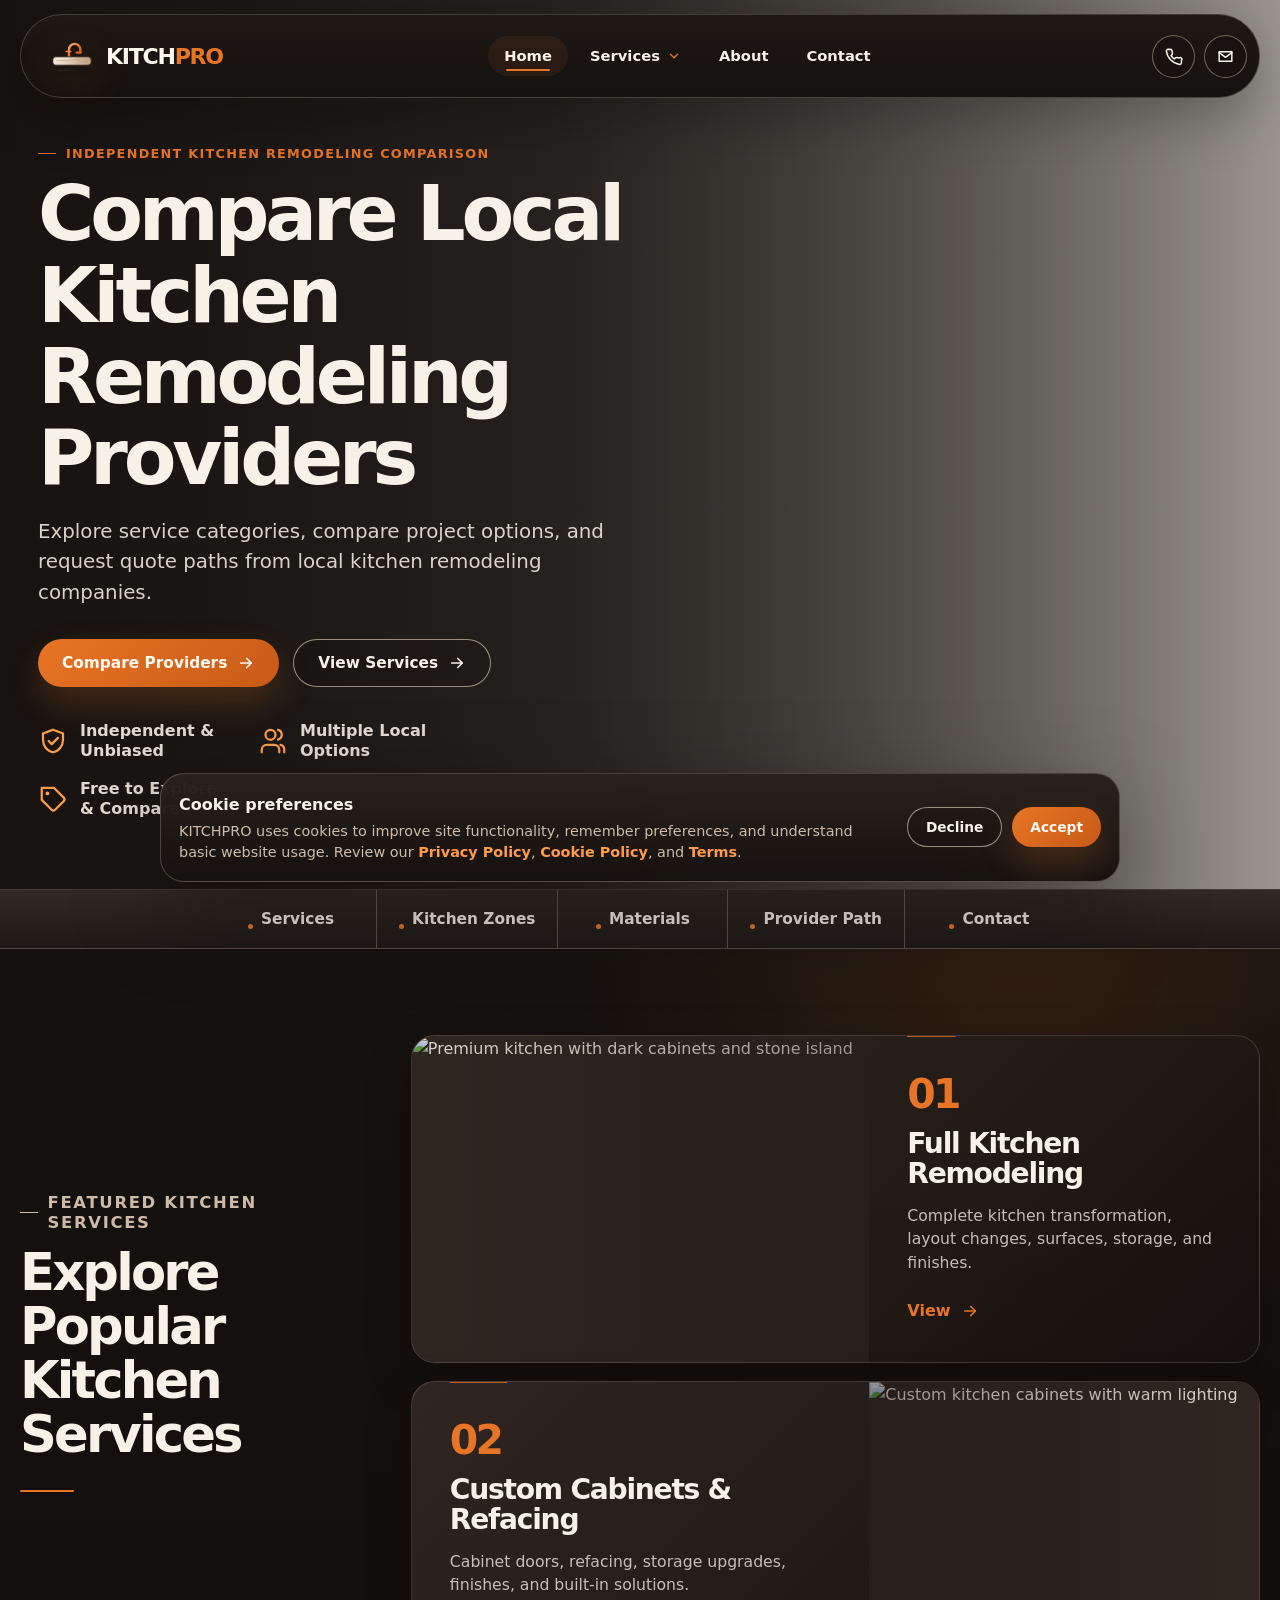
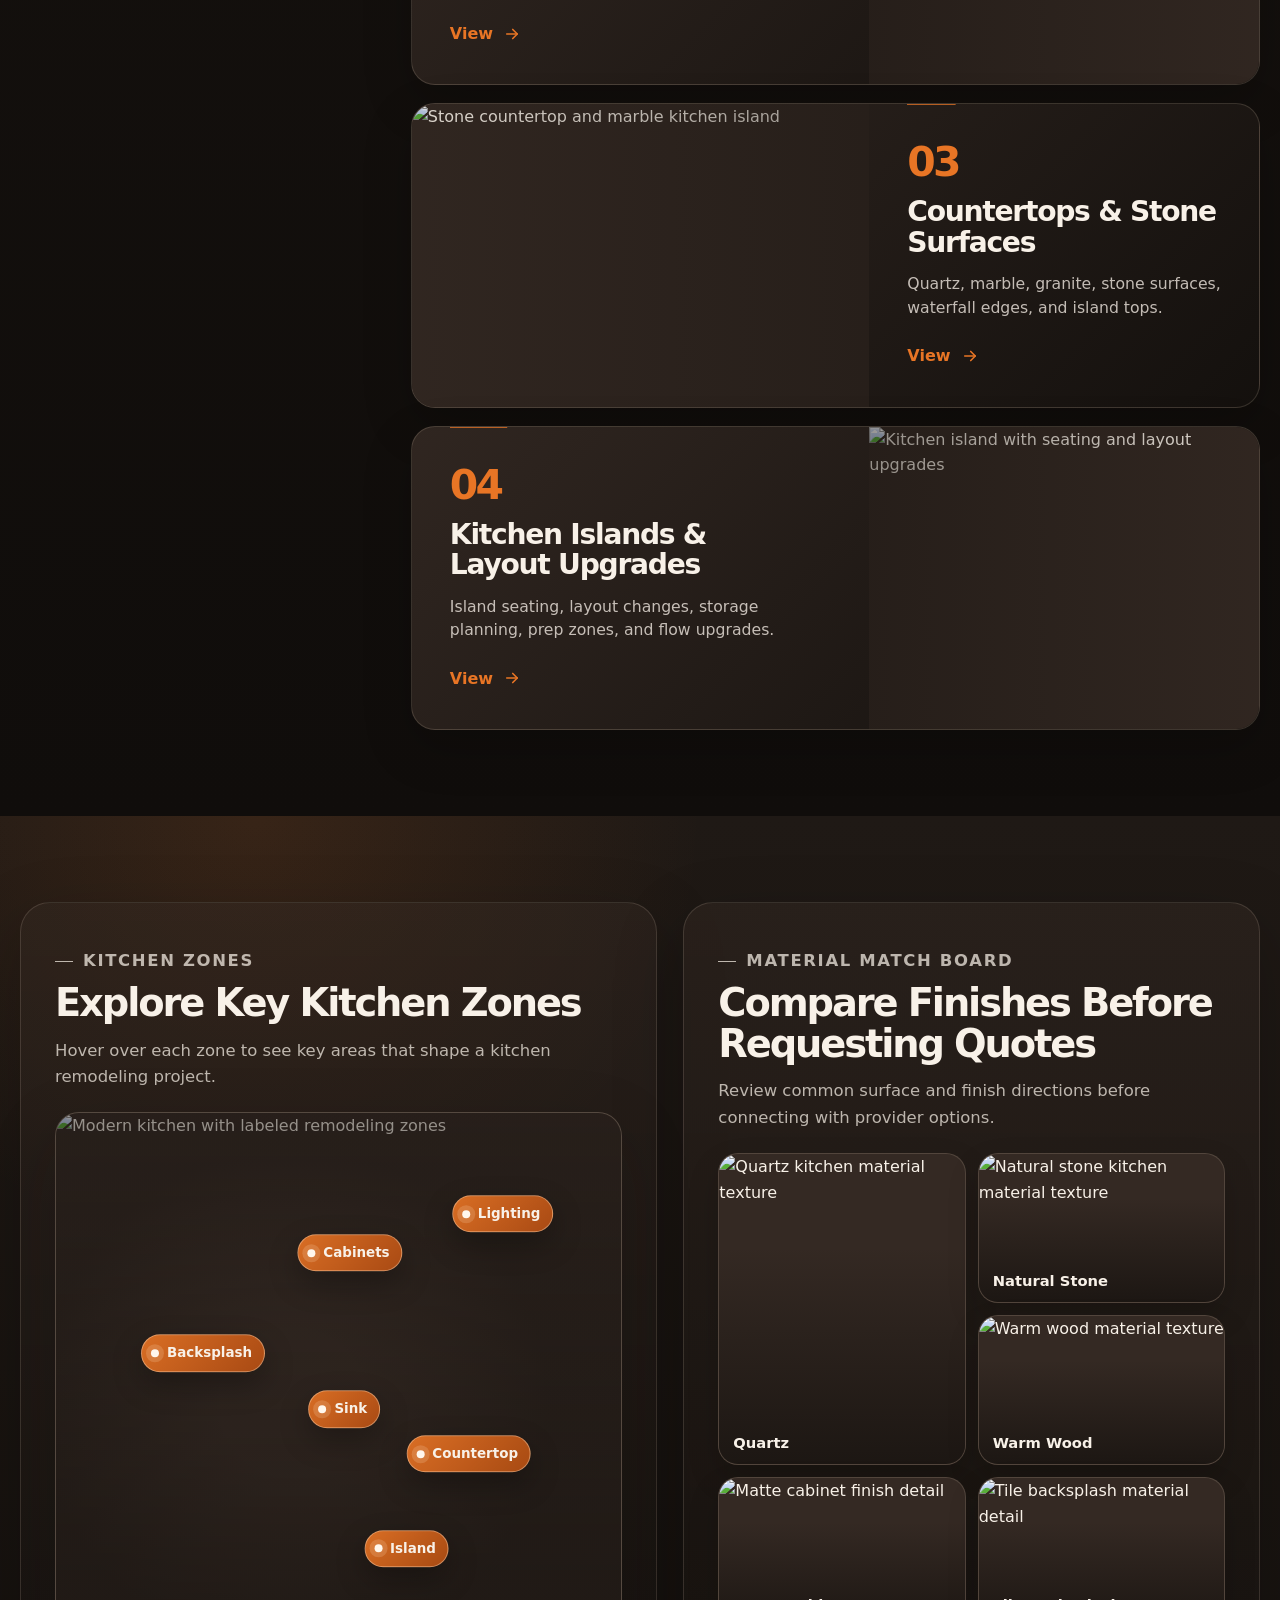
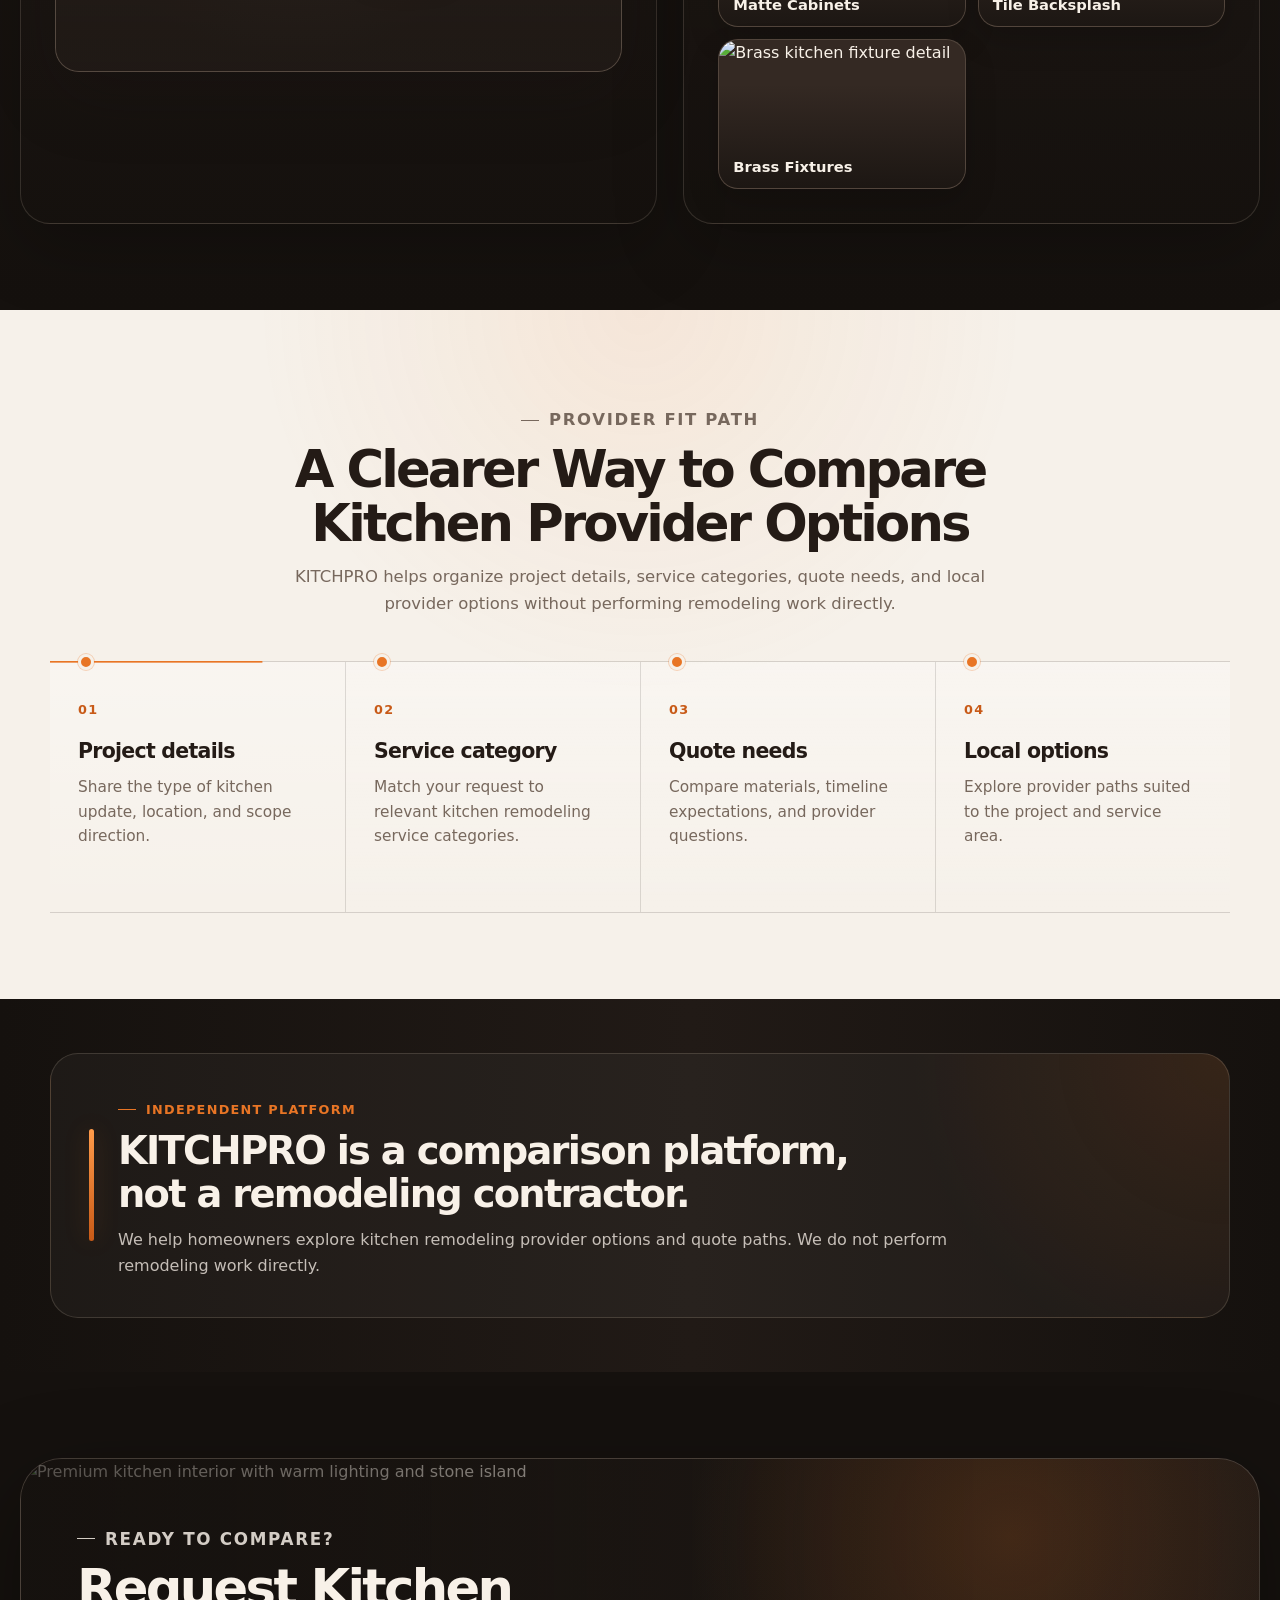
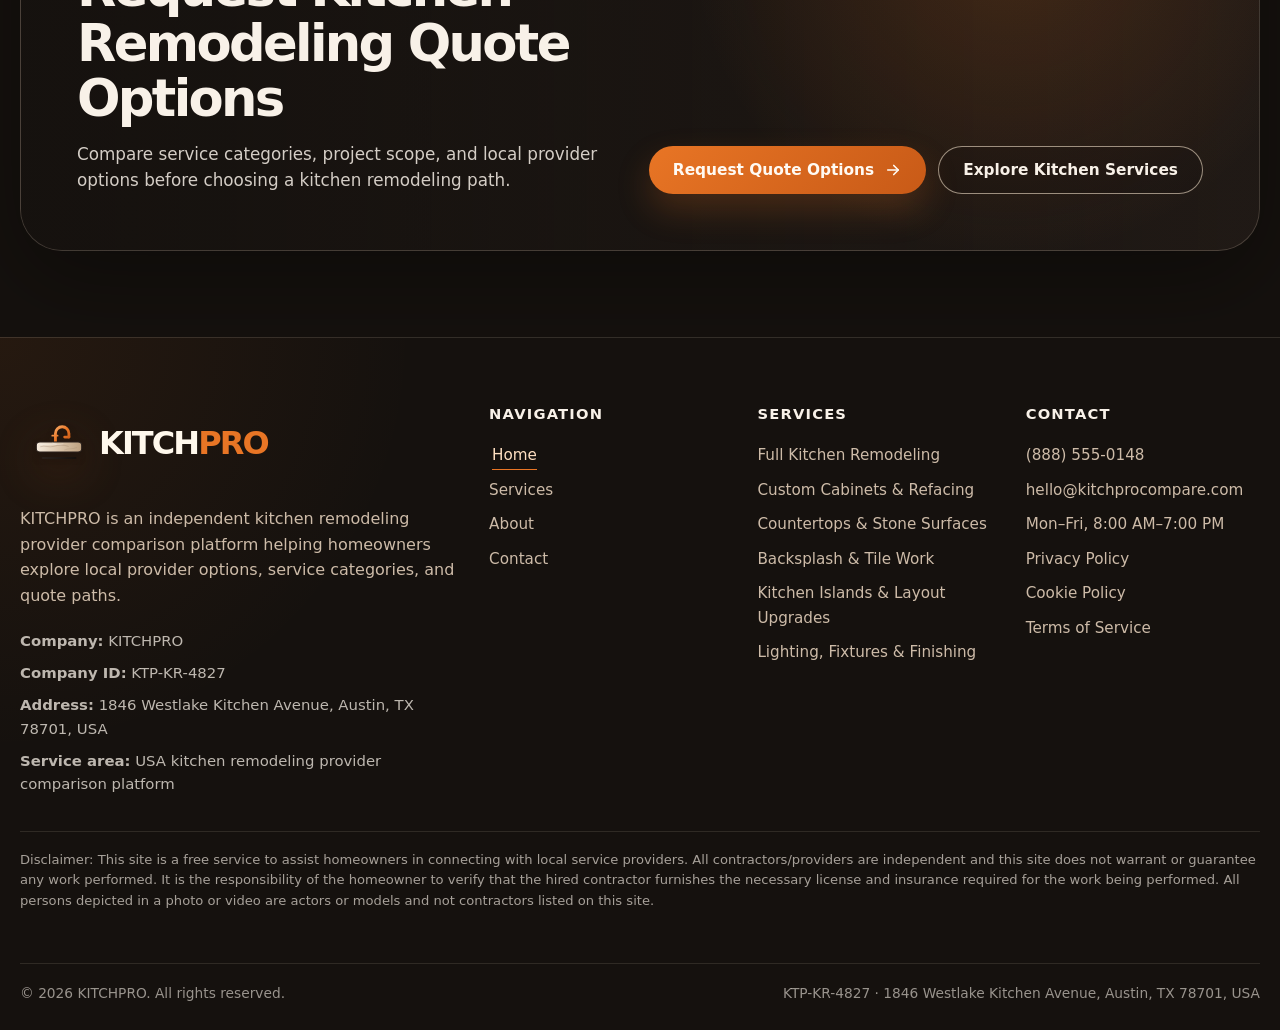
==== commit 2933673b: "+" ====
--- a/index.html
+++ b/index.html
@@ -127,62 +127,7 @@
 
     <div class="mobile-menu" id="mobile-menu" data-mobile-menu hidden>
         <div class="mobile-menu__panel" data-mobile-panel>
-            <div class="mobile-menu__top">
-                <a class="logo" href="index.html" aria-label="KITCHPRO home">
-                    <svg class="logo__icon" width="220" height="220" viewBox="0 0 220 220" fill="none"
-                        xmlns="http://www.w3.org/2000/svg" aria-hidden="true">
-                        <defs>
-                            <linearGradient id="kpStoneMobileLogo" x1="46" y1="112" x2="174" y2="112" gradientUnits="userSpaceOnUse">
-                                <stop offset="0%" stop-color="#F6EBDD" />
-                                <stop offset="48%" stop-color="#DCC7AD" />
-                                <stop offset="100%" stop-color="#BEA180" />
-                            </linearGradient>
-                            <linearGradient id="kpCopperMobileLogo" x1="92" y1="48" x2="144" y2="106" gradientUnits="userSpaceOnUse">
-                                <stop offset="0%" stop-color="#FFB979" />
-                                <stop offset="45%" stop-color="#E87525" />
-                                <stop offset="100%" stop-color="#B94E13" />
-                            </linearGradient>
-                            <linearGradient id="kpShadowLineMobileLogo" x1="60" y1="140" x2="160" y2="148" gradientUnits="userSpaceOnUse">
-                                <stop offset="0%" stop-color="#2A211C" />
-                                <stop offset="100%" stop-color="#15110E" />
-                            </linearGradient>
-                            <filter id="kpSoftShadowMobileLogo" x="34" y="34" width="152" height="126" filterUnits="userSpaceOnUse" color-interpolation-filters="sRGB">
-                                <feDropShadow dx="0" dy="12" stdDeviation="10" flood-color="#15110E" flood-opacity="0.25" />
-                            </filter>
-                            <clipPath id="kpSlabClipMobileLogo">
-                                <rect x="46" y="96" width="128" height="28" rx="10" />
-                            </clipPath>
-                        </defs>
-
-                        <g filter="url(#kpSoftShadowMobileLogo)">
-                            <path d="M100 97V72C100 61.5066 108.507 53 119 53C129.493 53 138 61.5066 138 72V82" stroke="url(#kpCopperMobileLogo)" stroke-width="8" stroke-linecap="round" stroke-linejoin="round" />
-                            <path d="M138 82H126" stroke="url(#kpCopperMobileLogo)" stroke-width="8" stroke-linecap="round" />
-                            <path d="M91 78H106" stroke="url(#kpCopperMobileLogo)" stroke-width="5" stroke-linecap="round" />
-                            <rect x="46" y="96" width="128" height="28" rx="10" fill="url(#kpStoneMobileLogo)" stroke="#2A211C" stroke-width="3" />
-                            <g clip-path="url(#kpSlabClipMobileLogo)">
-                                <path d="M58 109C71 104 82 113 96 108C108 104 122 103 136 108" stroke="#7E634F" stroke-opacity="0.30" stroke-width="2.4" stroke-linecap="round" />
-                                <path d="M92 99C101 104 111 104 121 101" stroke="#FFFFFF" stroke-opacity="0.38" stroke-width="2" stroke-linecap="round" />
-                                <path d="M126 118C138 113 147 117 160 112" stroke="#8B705A" stroke-opacity="0.24" stroke-width="2" stroke-linecap="round" />
-                            </g>
-                            <path d="M58 102H102" stroke="#FFFFFF" stroke-opacity="0.42" stroke-width="2.8" stroke-linecap="round" />
-                            <path d="M64 141H156" stroke="url(#kpShadowLineMobileLogo)" stroke-width="6" stroke-linecap="round" />
-                        </g>
-                    </svg>
-
-                    <span class="logo__word" aria-hidden="true">
-                        <span>KITCH</span><span>PRO</span>
-                    </span>
-                </a>
-
-                <button class="mobile-menu__close" type="button" aria-label="Close menu" data-mobile-close>
-                    <svg viewBox="0 0 24 24" aria-hidden="true">
-                        <path d="M6 6L18 18" fill="none" stroke="currentColor" stroke-width="2.4"
-                            stroke-linecap="round" />
-                        <path d="M18 6L6 18" fill="none" stroke="currentColor" stroke-width="2.4"
-                            stroke-linecap="round" />
-                    </svg>
-                </button>
-            </div>
+           
 
             <nav class="mobile-menu__nav" aria-label="Mobile navigation">
                 <a class="mobile-menu__link" href="index.html" data-nav-link>Home</a>
--- a/css/style.css
+++ b/css/style.css
@@ -1912,4 +1912,286 @@
     .site-header__shell {
         min-height: 60px;
     }
+}
+
+/* =========================
+   FINAL FOOTER LOGO BALANCE
+========================= */
+
+.site-footer .logo--large {
+    gap: 1px;
+    align-items: center;
+}
+
+.site-footer .logo--large .logo__icon {
+    width: 78px;
+    height: 78px;
+    flex: 0 0 78px;
+    transform: translateY(6px);
+    filter:
+        drop-shadow(0 12px 22px rgba(232, 117, 37, 0.26)) drop-shadow(0 4px 14px rgba(0, 0, 0, 0.38));
+}
+
+.site-footer .logo--large .logo__word {
+    font-size: 2rem;
+    line-height: 1;
+    letter-spacing: -0.06em;
+    transform: translateY(2px);
+}
+
+@media (max-width: 760px) {
+    .site-footer .logo--large {
+        gap: 12px;
+    }
+
+    .site-footer .logo--large .logo__icon {
+        width: 64px;
+        height: 64px;
+        flex-basis: 64px;
+        transform: translateY(5px);
+    }
+
+    .site-footer .logo--large .logo__word {
+        font-size: 1.65rem;
+    }
+}
+
+@media (max-width: 430px) {
+    .site-footer .logo--large {
+        gap: 1px;
+    }
+
+    .site-footer .logo--large .logo__icon {
+        width: 58px;
+        height: 58px;
+        flex-basis: 58px;
+        transform: translateY(4px);
+    }
+
+    .site-footer .logo--large .logo__word {
+        font-size: 1.45rem;
+    }
+}
+
+/* =========================
+   FIXED HEADER FIX
+========================= */
+
+.site-header {
+    position: fixed;
+    top: 0;
+    left: 0;
+    right: 0;
+    width: 100%;
+    z-index: 1200;
+    pointer-events: none;
+}
+
+.site-header__shell {
+    pointer-events: auto;
+}
+
+/* чтобы якорные переходы не прятались под fixed header */
+[id] {
+    scroll-margin-top: 110px;
+}
+
+@media (max-width: 760px) {
+    [id] {
+        scroll-margin-top: 96px;
+    }
+}
+
+/* =========================
+   HEADER NO-JUMP FIX
+========================= */
+
+.site-header,
+.site-header.is-scrolled {
+    padding: 14px 0;
+}
+
+.site-header__shell,
+.site-header.is-scrolled .site-header__shell {
+    min-height: 74px;
+}
+
+.site-header .logo__icon,
+.site-header.is-scrolled .logo__icon {
+    width: 66px;
+    height: 66px;
+    flex-basis: 66px;
+    transform: translateY(5px);
+}
+
+.site-header .logo__word,
+.site-header.is-scrolled .logo__word {
+    font-size: 1.38rem;
+    transform: translateY(1px);
+}
+
+/* scroll-state теперь только визуальный, без изменения размеров */
+.site-header.is-scrolled .site-header__shell {
+    background:
+        linear-gradient(180deg, rgba(31, 25, 21, 0.98), rgba(21, 17, 14, 0.98)),
+        var(--color-dark);
+    box-shadow: 0 18px 48px rgba(0, 0, 0, 0.32);
+}
+
+@media (max-width: 760px) {
+
+    .site-header,
+    .site-header.is-scrolled {
+        padding: 10px 0;
+    }
+
+    .site-header__shell,
+    .site-header.is-scrolled .site-header__shell {
+        min-height: 64px;
+    }
+
+    .site-header .logo__icon,
+    .site-header.is-scrolled .logo__icon {
+        width: 52px;
+        height: 52px;
+        flex-basis: 52px;
+        transform: translateY(4px);
+    }
+
+    .site-header .logo__word,
+    .site-header.is-scrolled .logo__word {
+        font-size: 1.12rem;
+        transform: translateY(1px);
+    }
+}
+
+@media (max-width: 430px) {
+
+    .site-header__shell,
+    .site-header.is-scrolled .site-header__shell {
+        min-height: 60px;
+    }
+
+    .site-header .logo__icon,
+    .site-header.is-scrolled .logo__icon {
+        width: 48px;
+        height: 48px;
+        flex-basis: 48px;
+        transform: translateY(4px);
+    }
+
+    .site-header .logo__word,
+    .site-header.is-scrolled .logo__word {
+        font-size: 1.02rem;
+    }
+}
+
+/* =========================
+   MOBILE MENU LOGO SIZE
+========================= */
+
+.mobile-menu__top .logo {
+    gap: 12px;
+    align-items: center;
+}
+
+.mobile-menu__top .logo__icon {
+    width: 64px;
+    height: 64px;
+    flex: 0 0 64px;
+    transform: translateY(4px);
+    filter:
+        drop-shadow(0 10px 18px rgba(232, 117, 37, 0.26)) drop-shadow(0 3px 10px rgba(0, 0, 0, 0.38));
+}
+
+.mobile-menu__top .logo__word {
+    font-size: 1.65rem;
+    line-height: 1;
+    letter-spacing: -0.06em;
+    transform: translateY(1px);
+}
+
+@media (max-width: 430px) {
+    .mobile-menu__top .logo {
+        gap: 8px;
+    }
+
+    .mobile-menu__top .logo__icon {
+        width: 56px;
+        height: 56px;
+        flex-basis: 56px;
+        transform: translateY(4px);
+    }
+
+    .mobile-menu__top .logo__word {
+        font-size: 1.38rem;
+    }
+}
+
+/* =========================
+   MOBILE MENU WITH SHARED HEADER
+========================= */
+
+body.menu-open .site-header {
+    z-index: 1300;
+}
+
+.mobile-menu {
+    inset: 0;
+    z-index: 1150;
+    padding: 104px 16px 16px;
+    background: rgba(8, 6, 5, 0.72);
+}
+
+.mobile-menu__panel {
+    width: min(100%, 560px);
+    height: 100%;
+    max-height: none;
+    margin-left: auto;
+    padding: 24px 20px 20px;
+}
+
+.mobile-menu__top,
+.mobile-menu__close {
+    display: none !important;
+}
+
+/* burger -> close */
+.mobile-toggle[aria-expanded="true"] {
+    border-color: rgba(232, 117, 37, 0.78);
+    background: rgba(232, 117, 37, 0.14);
+}
+
+.mobile-toggle[aria-expanded="true"] span {
+    background: transparent;
+}
+
+.mobile-toggle[aria-expanded="true"] span::before {
+    top: 0;
+    transform: rotate(45deg);
+}
+
+.mobile-toggle[aria-expanded="true"] span::after {
+    top: 0;
+    transform: rotate(-45deg);
+}
+
+@media (max-width: 760px) {
+    .mobile-menu {
+        padding: 86px 10px 10px;
+    }
+
+    .mobile-menu__panel {
+        padding: 22px 16px 16px;
+    }
+}
+
+@media (max-width: 430px) {
+    .mobile-menu {
+        padding-top: 80px;
+    }
+
+    .mobile-menu__panel {
+        padding: 20px 16px 16px;
+    }
 }
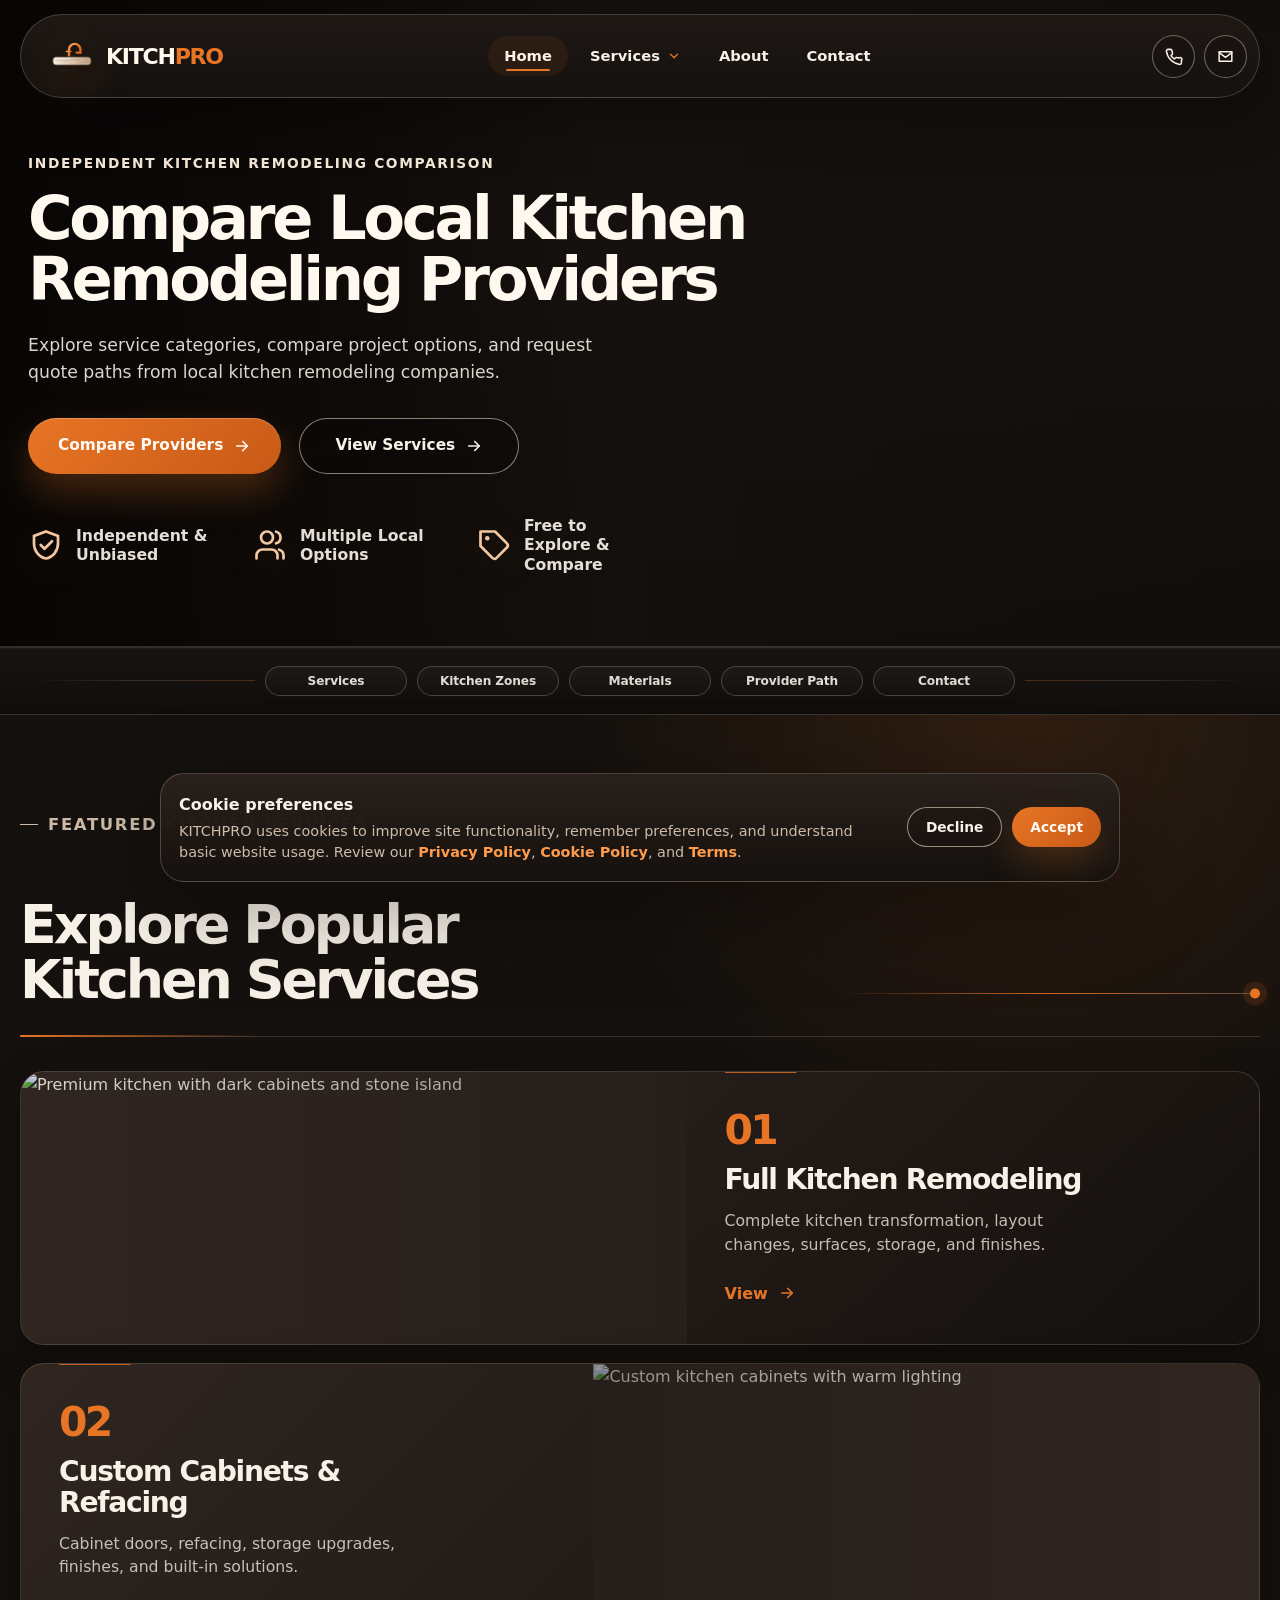
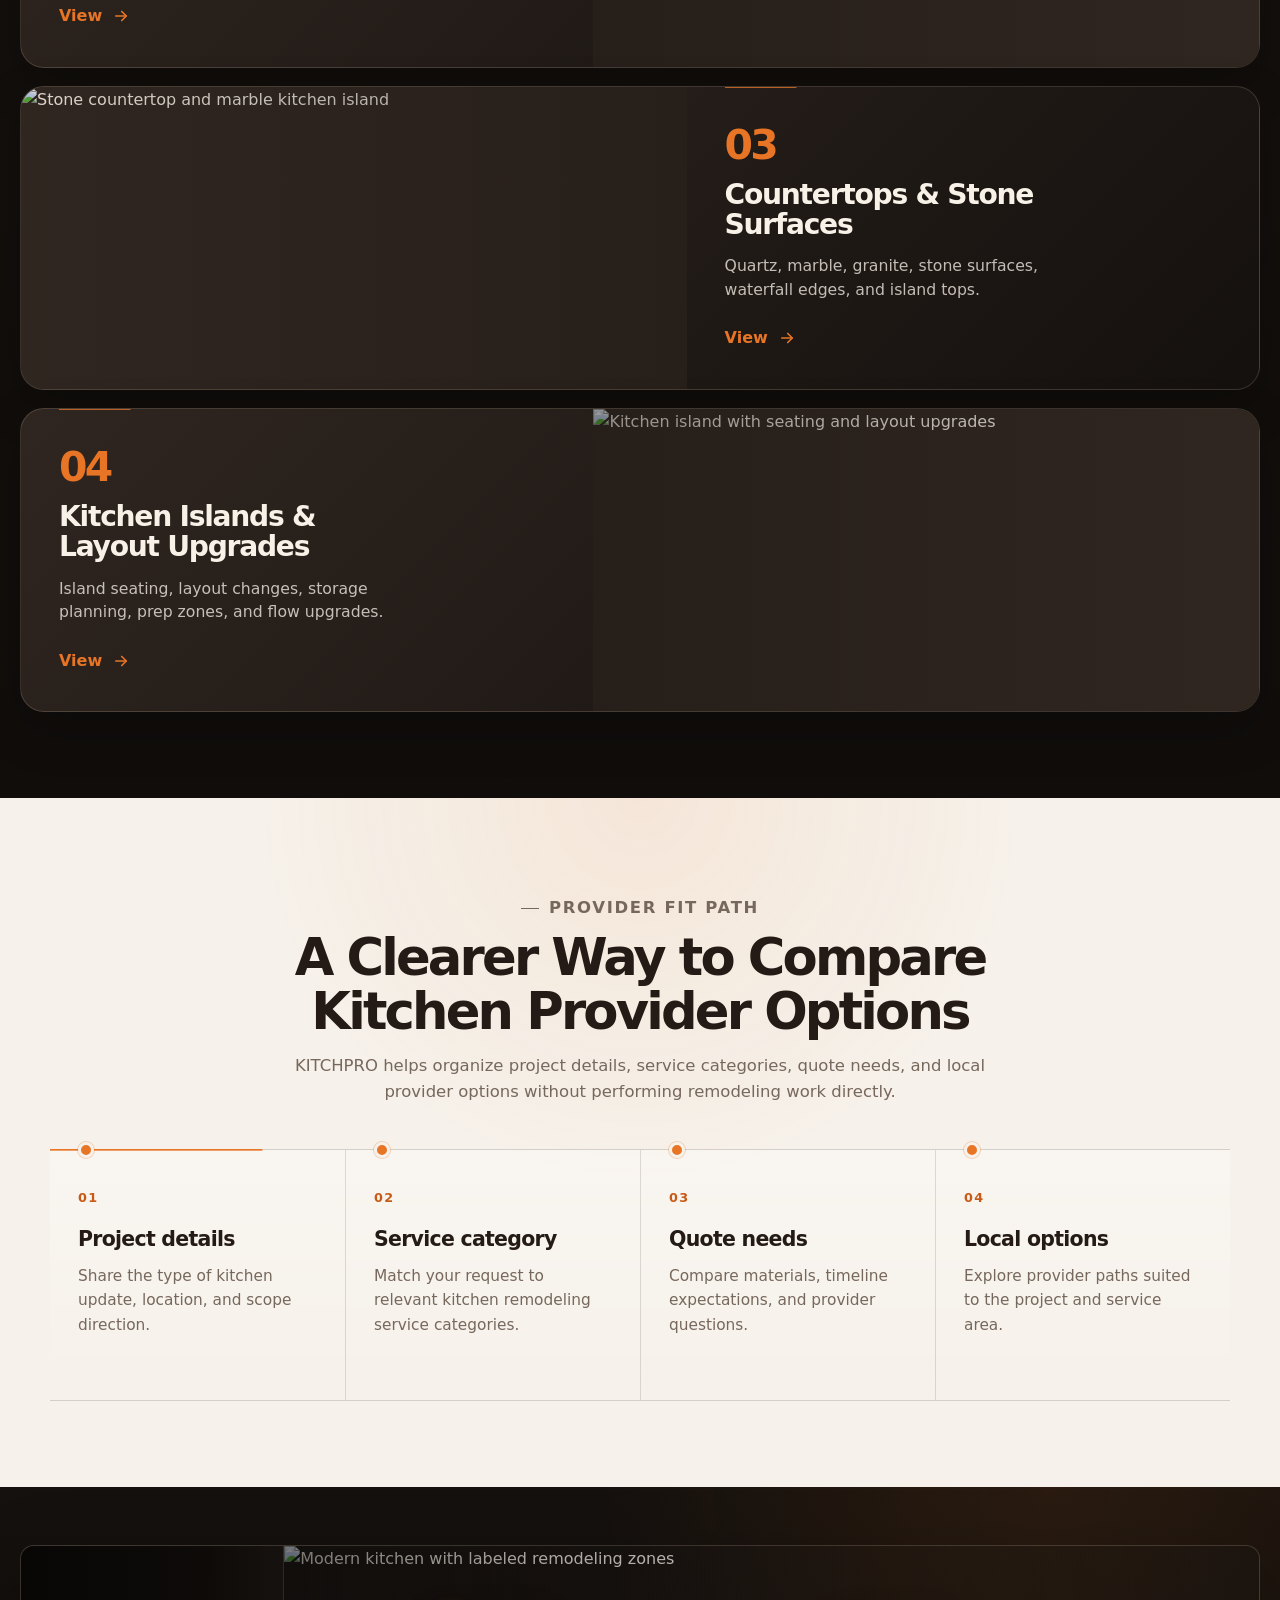
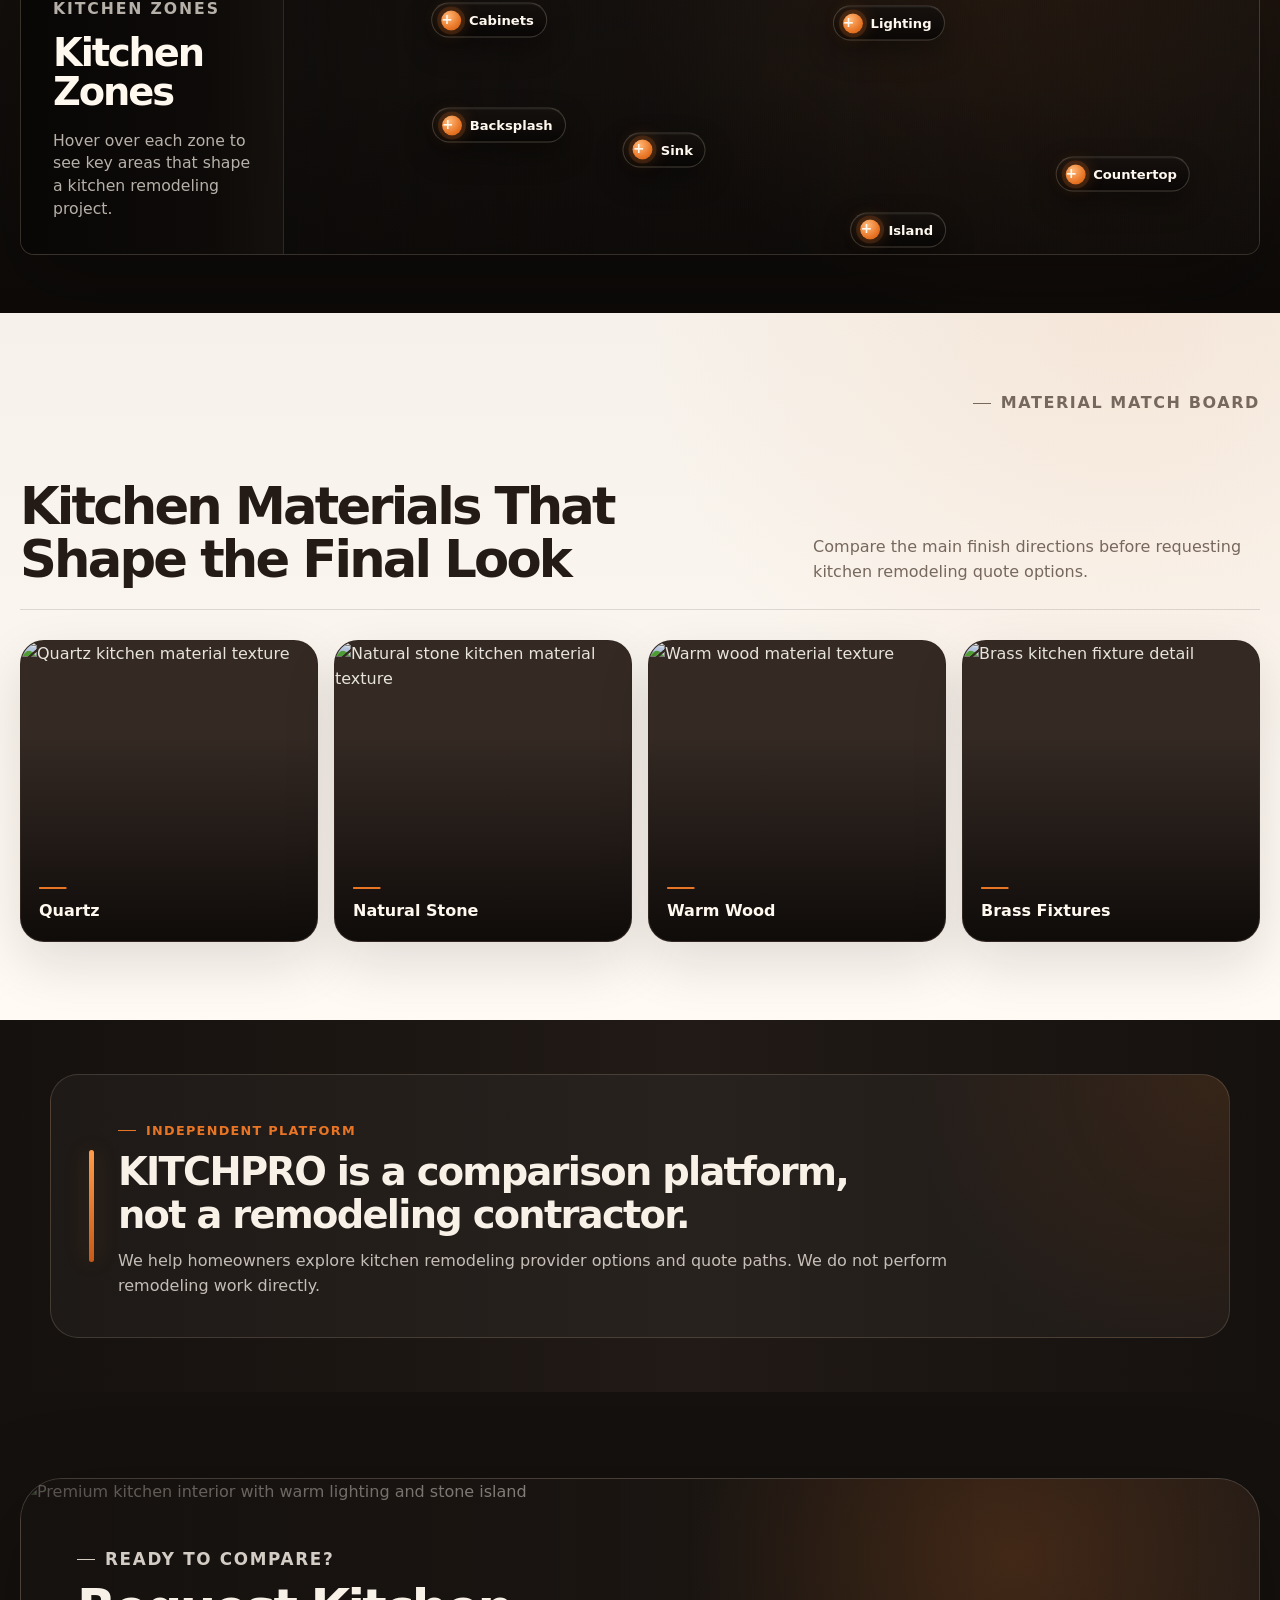
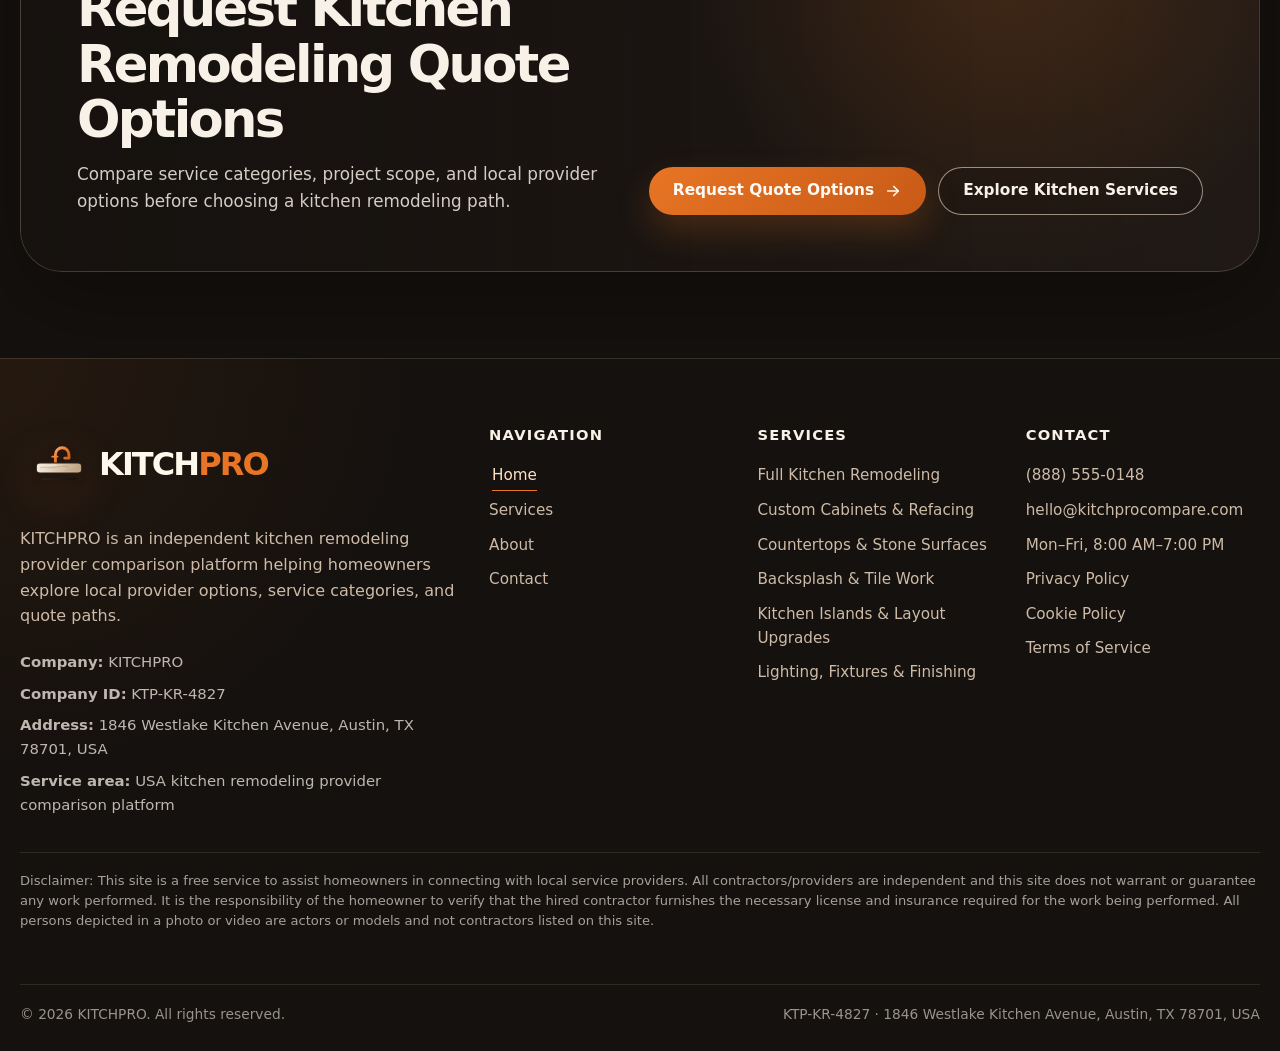
==== commit de699797: "+" ====
--- a/index.html
+++ b/index.html
@@ -9,7 +9,8 @@
 
     <title>KITCHPRO | Kitchen Remodeling Provider Comparison</title>
 
-    <link rel="icon" href="assets/favicon/favicon.ico" />
+    <link rel="icon" href="/assets/favicon/favicon.svg?v=4" type="image/svg+xml">
+    <meta name="theme-color" content="#15110E">
     <link rel="stylesheet" href="css/style.css" />
     <link rel="stylesheet" href="css/home.css" />
 </head>
@@ -52,10 +53,12 @@
                         <path d="M100 97V72C100 61.5066 108.507 53 119 53C129.493 53 138 61.5066 138 72V82"
                             stroke="url(#kpCopperHeaderLogo)" stroke-width="8" stroke-linecap="round"
                             stroke-linejoin="round" />
-                        <path d="M138 82H126" stroke="url(#kpCopperHeaderLogo)" stroke-width="8" stroke-linecap="round" />
-                        <path d="M91 78H106" stroke="url(#kpCopperHeaderLogo)" stroke-width="5" stroke-linecap="round" />
-                        <rect x="46" y="96" width="128" height="28" rx="10" fill="url(#kpStoneHeaderLogo)" stroke="#2A211C"
-                            stroke-width="3" />
+                        <path d="M138 82H126" stroke="url(#kpCopperHeaderLogo)" stroke-width="8"
+                            stroke-linecap="round" />
+                        <path d="M91 78H106" stroke="url(#kpCopperHeaderLogo)" stroke-width="5"
+                            stroke-linecap="round" />
+                        <rect x="46" y="96" width="128" height="28" rx="10" fill="url(#kpStoneHeaderLogo)"
+                            stroke="#2A211C" stroke-width="3" />
                         <g clip-path="url(#kpSlabClipHeaderLogo)">
                             <path d="M58 109C71 104 82 113 96 108C108 104 122 103 136 108" stroke="#7E634F"
                                 stroke-opacity="0.30" stroke-width="2.4" stroke-linecap="round" />
@@ -127,7 +130,7 @@
 
     <div class="mobile-menu" id="mobile-menu" data-mobile-menu hidden>
         <div class="mobile-menu__panel" data-mobile-panel>
-           
+
 
             <nav class="mobile-menu__nav" aria-label="Mobile navigation">
                 <a class="mobile-menu__link" href="index.html" data-nav-link>Home</a>
@@ -351,13 +354,54 @@
             </div>
         </section>
 
-        <section class="zones-materials section section--brown" id="zones" aria-labelledby="zones-title">
+    
+
+        <section class="provider-path section section--light" id="provider-path" aria-labelledby="provider-path-title">
+            <div class="container">
+                <div class="section-heading section-heading--center">
+                    <p class="section-kicker">Provider fit path</p>
+                    <h2 id="provider-path-title">A Clearer Way to Compare Kitchen Provider Options</h2>
+                    <p>
+                        KITCHPRO helps organize project details, service categories, quote needs, and local provider
+                        options without performing remodeling work directly.
+                    </p>
+                </div>
+
+                <div class="provider-path__line" aria-label="KITCHPRO comparison process">
+                    <article class="provider-step">
+                        <span class="provider-step__number">01</span>
+                        <h3>Project details</h3>
+                        <p>Share the type of kitchen update, location, and scope direction.</p>
+                    </article>
+
+                    <article class="provider-step">
+                        <span class="provider-step__number">02</span>
+                        <h3>Service category</h3>
+                        <p>Match your request to relevant kitchen remodeling service categories.</p>
+                    </article>
+
+                    <article class="provider-step">
+                        <span class="provider-step__number">03</span>
+                        <h3>Quote needs</h3>
+                        <p>Compare materials, timeline expectations, and provider questions.</p>
+                    </article>
+
+                    <article class="provider-step">
+                        <span class="provider-step__number">04</span>
+                        <h3>Local options</h3>
+                        <p>Explore provider paths suited to the project and service area.</p>
+                    </article>
+                </div>
+            </div>
+        </section>
+
+            <section class="zones-materials section section--brown" id="zones" aria-labelledby="zones-title">
             <div class="container-wide">
                 <div class="zones-materials__grid">
                     <article class="kitchen-zones">
                         <div class="section-heading">
                             <p class="section-kicker">Kitchen zones</p>
-                            <h2 id="zones-title">Explore Key Kitchen Zones</h2>
+                            <h2 id="zones-title">Kitchen Zones</h2>
                             <p>Hover over each zone to see key areas that shape a kitchen remodeling project.</p>
                         </div>
 
@@ -394,90 +438,45 @@
                             <span>Island</span>
                         </div>
                     </article>
-
-                    <article class="material-board" id="materials" aria-labelledby="materials-title">
-                        <div class="section-heading">
-                            <p class="section-kicker">Material match board</p>
-                            <h2 id="materials-title">Compare Finishes Before Requesting Quotes</h2>
-                            <p>Review common surface and finish directions before connecting with provider options.</p>
-                        </div>
-
-                        <div class="material-board__grid">
-                            <a class="material-tile material-tile--large shine-panel"
-                                href="countertops-stone-surfaces.html">
-                                <img src="assets/images/quartz-texture.jpg" alt="Quartz kitchen material texture" />
-                                <span>Quartz</span>
-                            </a>
-
-                            <a class="material-tile shine-panel" href="countertops-stone-surfaces.html">
-                                <img src="assets/images/natural-stone-texture.jpg"
-                                    alt="Natural stone kitchen material texture" />
-                                <span>Natural Stone</span>
-                            </a>
-
-                            <a class="material-tile shine-panel" href="custom-cabinets-refacing.html">
-                                <img src="assets/images/warm-wood-texture.jpg" alt="Warm wood material texture" />
-                                <span>Warm Wood</span>
-                            </a>
-
-                            <a class="material-tile shine-panel" href="custom-cabinets-refacing.html">
-                                <img src="assets/images/matte-cabinets.jpg" alt="Matte cabinet finish detail" />
-                                <span>Matte Cabinets</span>
-                            </a>
-
-                            <a class="material-tile material-tile--wide shine-panel" href="backsplash-tile-work.html">
-                                <img src="assets/images/tile-backsplash.jpg" alt="Tile backsplash material detail" />
-                                <span>Tile Backsplash</span>
-                            </a>
-
-                            <a class="material-tile shine-panel" href="lighting-fixtures-finishing.html">
-                                <img src="assets/images/brass-fixtures.jpg" alt="Brass kitchen fixture detail" />
-                                <span>Brass Fixtures</span>
-                            </a>
-                        </div>
-                    </article>
                 </div>
             </div>
         </section>
 
-        <section class="provider-path section section--light" id="provider-path" aria-labelledby="provider-path-title">
-            <div class="container">
-                <div class="section-heading section-heading--center">
-                    <p class="section-kicker">Provider fit path</p>
-                    <h2 id="provider-path-title">A Clearer Way to Compare Kitchen Provider Options</h2>
-                    <p>
-                        KITCHPRO helps organize project details, service categories, quote needs, and local provider
-                        options without performing remodeling work directly.
-                    </p>
-                </div>
-
-                <div class="provider-path__line" aria-label="KITCHPRO comparison process">
-                    <article class="provider-step">
-                        <span class="provider-step__number">01</span>
-                        <h3>Project details</h3>
-                        <p>Share the type of kitchen update, location, and scope direction.</p>
-                    </article>
-
-                    <article class="provider-step">
-                        <span class="provider-step__number">02</span>
-                        <h3>Service category</h3>
-                        <p>Match your request to relevant kitchen remodeling service categories.</p>
-                    </article>
-
-                    <article class="provider-step">
-                        <span class="provider-step__number">03</span>
-                        <h3>Quote needs</h3>
-                        <p>Compare materials, timeline expectations, and provider questions.</p>
-                    </article>
-
-                    <article class="provider-step">
-                        <span class="provider-step__number">04</span>
-                        <h3>Local options</h3>
-                        <p>Explore provider paths suited to the project and service area.</p>
-                    </article>
-                </div>
-            </div>
-        </section>
+<section class="materials-showcase section section--light" id="materials" aria-labelledby="materials-showcase-title">
+    <div class="container-wide">
+        <div class="materials-showcase__heading">
+            <p class="section-kicker">Material match board</p>
+
+            <h2 id="materials-showcase-title">Kitchen Materials That Shape the Final Look</h2>
+
+            <p>
+                Compare the main finish directions before requesting kitchen remodeling quote options.
+            </p>
+        </div>
+
+        <div class="materials-showcase__grid">
+            <a class="materials-showcase__card" href="countertops-stone-surfaces.html">
+                <img src="assets/images/quartz-texture.jpg" alt="Quartz kitchen material texture" />
+                <span>Quartz</span>
+            </a>
+
+            <a class="materials-showcase__card" href="countertops-stone-surfaces.html">
+                <img src="assets/images/natural-stone-texture.jpg" alt="Natural stone kitchen material texture" />
+                <span>Natural Stone</span>
+            </a>
+
+            <a class="materials-showcase__card" href="custom-cabinets-refacing.html">
+                <img src="assets/images/warm-wood-texture.jpg" alt="Warm wood material texture" />
+                <span>Warm Wood</span>
+            </a>
+
+            <a class="materials-showcase__card" href="lighting-fixtures-finishing.html">
+                <img src="assets/images/brass-fixtures.jpg" alt="Brass kitchen fixture detail" />
+                <span>Brass Fixtures</span>
+            </a>
+        </div>
+    </div>
+</section>
 
         <section class="trust-note section section--compact section--dark" aria-labelledby="trust-note-title">
             <div class="container">
@@ -667,4 +666,4 @@
     <script src="js/home.js"></script>
 </body>
 
-</html>
+</html>
--- a/css/style.css
+++ b/css/style.css
@@ -2194,4 +2194,228 @@
     .mobile-menu__panel {
         padding: 20px 16px 16px;
     }
+}
+
+/* =========================
+   ANCHOR STRIP — COMPACT PILLS STYLE
+========================= */
+
+.anchor-strip {
+    position: relative;
+    z-index: 10;
+    margin-top: 0;
+    padding: 10px 0;
+    border-top: 1px solid rgba(232, 216, 194, 0.16);
+    border-bottom: 1px solid rgba(232, 216, 194, 0.16);
+    background:
+        linear-gradient(180deg, rgba(20, 15, 12, 0.98), rgba(10, 8, 7, 0.98));
+    box-shadow: inset 0 1px 0 rgba(255, 255, 255, 0.035);
+}
+
+.anchor-strip__inner {
+    width: min(100% - 40px, 980px);
+    min-height: auto;
+    margin-inline: auto;
+    padding: 0;
+    display: flex;
+    align-items: center;
+    justify-content: center;
+    gap: 10px;
+    overflow-x: auto;
+    border: 0;
+    border-radius: 0;
+    background: transparent;
+    box-shadow: none;
+    backdrop-filter: none;
+    scrollbar-width: none;
+}
+
+.anchor-strip__inner::-webkit-scrollbar {
+    display: none;
+}
+
+.anchor-link {
+    position: relative;
+    min-width: 126px;
+    min-height: 30px;
+    padding: 7px 18px;
+    flex: 0 0 auto;
+    display: inline-flex;
+    align-items: center;
+    justify-content: center;
+    overflow: hidden;
+    border: 1px solid rgba(232, 216, 194, 0.24);
+    border-radius: 999px;
+    color: rgba(248, 241, 232, 0.9);
+    background:
+        linear-gradient(180deg, rgba(255, 255, 255, 0.035), rgba(255, 255, 255, 0.01));
+    font-size: 0.76rem;
+    font-weight: 850;
+    letter-spacing: -0.01em;
+    line-height: 1;
+    white-space: nowrap;
+    transition:
+        color var(--transition-base),
+        border-color var(--transition-base),
+        background var(--transition-base),
+        transform var(--transition-base),
+        box-shadow var(--transition-base);
+}
+
+.anchor-link+.anchor-link {
+    border-left: 1px solid rgba(232, 216, 194, 0.24);
+}
+
+.anchor-link::before {
+    display: none;
+}
+
+.anchor-link::after {
+    content: "";
+    position: absolute;
+    left: 18px;
+    right: 18px;
+    bottom: 5px;
+    height: 1px;
+    transform: scaleX(0);
+    transform-origin: left;
+    border-radius: 999px;
+    background: var(--color-pumpkin);
+    transition: transform var(--transition-base);
+}
+
+.anchor-link:hover,
+.anchor-link:focus-visible,
+.anchor-link.is-active {
+    transform: translateY(-1px);
+    color: #fff8ef;
+    border-color: rgba(232, 117, 37, 0.55);
+    background:
+        linear-gradient(180deg, rgba(232, 117, 37, 0.14), rgba(232, 117, 37, 0.045));
+    box-shadow:
+        0 8px 20px rgba(0, 0, 0, 0.22),
+        inset 0 1px 0 rgba(255, 255, 255, 0.08);
+}
+
+.anchor-link:hover::after,
+.anchor-link:focus-visible::after,
+.anchor-link.is-active::after {
+    transform: scaleX(1);
+}
+
+/* убираем большой отступ, который был от прошлого варианта */
+.anchor-strip+.section,
+.anchor-strip+.section--compact {
+    padding-top: var(--section-space);
+}
+
+@media (max-width: 760px) {
+    .anchor-strip {
+        padding: 9px 0;
+    }
+
+    .anchor-strip__inner {
+        width: min(100% - 24px, 980px);
+        justify-content: flex-start;
+        gap: 8px;
+    }
+
+    .anchor-link {
+        min-width: 112px;
+        min-height: 30px;
+        padding: 7px 15px;
+        font-size: 0.72rem;
+    }
+}
+
+@media (max-width: 430px) {
+    .anchor-strip__inner {
+        width: min(100% - 18px, 980px);
+    }
+
+    .anchor-link {
+        min-width: 104px;
+        padding-inline: 13px;
+    }
+}
+
+/* =========================
+   ANCHOR STRIP SIDE FILL
+========================= */
+
+.anchor-strip__inner {
+    width: min(100% - 40px, 1220px);
+}
+
+.anchor-strip__inner::before,
+.anchor-strip__inner::after {
+    content: "";
+    height: 1px;
+    flex: 1 1 80px;
+    min-width: 60px;
+    border-radius: 999px;
+    opacity: 0.75;
+}
+
+.anchor-strip__inner::before {
+    background: linear-gradient(90deg,
+            transparent,
+            rgba(232, 216, 194, 0.22),
+            rgba(232, 117, 37, 0.34));
+}
+
+.anchor-strip__inner::after {
+    background: linear-gradient(90deg,
+            rgba(232, 117, 37, 0.34),
+            rgba(232, 216, 194, 0.22),
+            transparent);
+}
+
+.anchor-link {
+    min-width: 132px;
+}
+
+@media (max-width: 900px) {
+
+    .anchor-strip__inner::before,
+    .anchor-strip__inner::after {
+        display: none;
+    }
+
+    .anchor-strip__inner {
+        width: min(100% - 24px, 980px);
+    }
+}
+
+@media (min-width: 1100px) {
+    .anchor-link {
+        min-width: 142px;
+    }
+}
+
+/* =========================
+   ANCHOR STRIP HOVER CLIP FIX
+========================= */
+
+.anchor-strip {
+    padding: 14px 0;
+}
+
+.anchor-strip__inner {
+    padding: 4px 0;
+}
+
+.anchor-link:hover,
+.anchor-link:focus-visible,
+.anchor-link.is-active {
+    transform: none;
+}
+
+/* оставляем красивый hover без подъёма вверх */
+.anchor-link:hover,
+.anchor-link:focus-visible,
+.anchor-link.is-active {
+    box-shadow:
+        0 6px 18px rgba(0, 0, 0, 0.24),
+        inset 0 1px 0 rgba(255, 255, 255, 0.1);
 }
--- a/css/home.css
+++ b/css/home.css
@@ -1,18 +1,254 @@
 /* =========================
-   HOME HERO
+   HOME HERO — REFERENCE STYLE
 ========================= */
 
 .home-hero {
+    min-height: clamp(640px, 48vw, 760px);
+    isolation: isolate;
+    background:
+        url("../assets/images/home-hero-kitchen.jpg") right center / cover no-repeat,
+        var(--color-dark);
+}
+
+/* перебиваем общий затемняющий слой .hero::before */
+.home-hero::before {
+    content: "";
+    position: absolute;
+    inset: 0;
+    z-index: 0;
     background:
         linear-gradient(90deg,
-            rgba(21, 17, 14, 0.91) 0%,
-            rgba(21, 17, 14, 0.74) 42%,
-            rgba(21, 17, 14, 0.18) 100%),
-        url("../assets/images/home-hero-kitchen.jpg") center / cover no-repeat;
+            rgba(8, 6, 5, 0.97) 0%,
+            rgba(13, 10, 8, 0.94) 28%,
+            rgba(21, 17, 14, 0.68) 47%,
+            rgba(21, 17, 14, 0.22) 72%,
+            rgba(21, 17, 14, 0.04) 100%),
+        linear-gradient(180deg,
+            rgba(8, 6, 5, 0.26) 0%,
+            transparent 42%,
+            rgba(8, 6, 5, 0.42) 100%);
+    pointer-events: none;
+}
+
+.home-hero::after {
+    content: "";
+    position: absolute;
+    left: 0;
+    right: 0;
+    bottom: 0;
+    z-index: 0;
+    height: 1px;
+    background: rgba(232, 216, 194, 0.18);
+    pointer-events: none;
+}
+
+.home-hero .hero__inner {
+    padding: 150px 0 72px;
+}
+
+.home-hero .container-wide {
+    width: min(100% - 56px, 1400px);
 }
 
 .home-hero .hero__content {
-    padding-left: clamp(0px, 2vw, 18px);
+    width: min(100%, 650px);
+    padding-left: 0;
+}
+
+.home-hero .kicker {
+    margin-bottom: 16px;
+    color: var(--color-beige-light);
+    font-size: 0.86rem;
+    letter-spacing: 0.12em;
+}
+
+.home-hero .kicker::before {
+    display: none;
+}
+
+.home-hero .hero__title {
+    max-width: 650px;
+    font-size: clamp(3.25rem, 5.3vw, 5.8rem);
+    line-height: 0.98;
+    letter-spacing: -0.06em;
+    color: #fff8ef;
+    text-wrap: balance;
+}
+
+.home-hero .hero__text {
+    max-width: 560px;
+    margin-top: 22px;
+    color: rgba(248, 241, 232, 0.88);
+    font-size: clamp(1.08rem, 1.35vw, 1.26rem);
+    line-height: 1.55;
+}
+
+.home-hero .hero__actions {
+    gap: 18px;
+    margin-top: 32px;
+}
+
+.home-hero .hero__actions .btn {
+    min-width: 220px;
+    min-height: 56px;
+    padding-inline: 30px;
+}
+
+.home-hero .hero__actions .btn--primary {
+    box-shadow:
+        0 18px 38px rgba(232, 117, 37, 0.28),
+        inset 0 1px 0 rgba(255, 255, 255, 0.22);
+}
+
+.home-hero .hero__actions .btn--secondary {
+    border-color: rgba(232, 216, 194, 0.58);
+    background: rgba(8, 6, 5, 0.22);
+    backdrop-filter: blur(10px);
+}
+
+.home-hero .hero__chips {
+    display: flex;
+    align-items: center;
+    flex-wrap: wrap;
+    gap: 22px 44px;
+    margin-top: 42px;
+}
+
+.home-hero .hero-chip {
+    max-width: 180px;
+    color: rgba(248, 241, 232, 0.92);
+    font-size: 0.98rem;
+    font-weight: 760;
+}
+
+.home-hero .hero-chip svg {
+    width: 36px;
+    height: 36px;
+    flex-basis: 36px;
+    color: #f2c6a0;
+    filter: drop-shadow(0 8px 18px rgba(232, 117, 37, 0.2));
+}
+
+/* чуть лучше раскрываем фото справа на широких экранах */
+@media (min-width: 1500px) {
+    .home-hero {
+        background-position: right center;
+    }
+
+    .home-hero .container-wide {
+        width: min(100% - 72px, 1500px);
+    }
+}
+
+/* tablet */
+@media (max-width: 1100px) {
+    .home-hero {
+        min-height: 660px;
+        background-position: 64% center;
+    }
+
+    .home-hero::before {
+        background:
+            linear-gradient(90deg,
+                rgba(8, 6, 5, 0.96) 0%,
+                rgba(13, 10, 8, 0.9) 44%,
+                rgba(21, 17, 14, 0.56) 78%,
+                rgba(21, 17, 14, 0.34) 100%),
+            linear-gradient(180deg,
+                rgba(8, 6, 5, 0.24) 0%,
+                transparent 42%,
+                rgba(8, 6, 5, 0.44) 100%);
+    }
+
+    .home-hero .hero__content {
+        max-width: 620px;
+    }
+}
+
+/* mobile */
+@media (max-width: 760px) {
+    .home-hero {
+        min-height: auto;
+        background-position: 62% center;
+    }
+
+    .home-hero::before {
+        background:
+            linear-gradient(90deg,
+                rgba(8, 6, 5, 0.96) 0%,
+                rgba(13, 10, 8, 0.9) 58%,
+                rgba(21, 17, 14, 0.62) 100%),
+            linear-gradient(180deg,
+                rgba(8, 6, 5, 0.32) 0%,
+                transparent 42%,
+                rgba(8, 6, 5, 0.52) 100%);
+    }
+
+    .home-hero .hero__inner {
+        padding: 126px 0 52px;
+    }
+
+    .home-hero .container-wide {
+        width: min(100% - 28px, var(--container));
+    }
+
+    .home-hero .hero__title {
+        font-size: clamp(2.65rem, 12vw, 3.85rem);
+        line-height: 1.02;
+    }
+
+    .home-hero .hero__text {
+        max-width: 100%;
+        margin-top: 18px;
+        font-size: 1rem;
+    }
+
+    .home-hero .hero__actions {
+        margin-top: 28px;
+        gap: 12px;
+    }
+
+    .home-hero .hero__actions .btn {
+        width: 100%;
+        min-width: 0;
+        min-height: 52px;
+    }
+
+    .home-hero .hero__chips {
+        display: grid;
+        grid-template-columns: 1fr;
+        gap: 16px;
+        margin-top: 32px;
+    }
+
+    .home-hero .hero-chip {
+        max-width: none;
+    }
+}
+
+@media (max-width: 430px) {
+    .home-hero {
+        background-position: 58% center;
+    }
+
+    .home-hero .hero__inner {
+        padding-top: 116px;
+    }
+
+    .home-hero .kicker {
+        font-size: 0.74rem;
+        letter-spacing: 0.1em;
+    }
+
+    .home-hero .hero__title {
+        font-size: clamp(2.35rem, 12vw, 3.15rem);
+    }
+
+    .home-hero .hero-chip svg {
+        width: 32px;
+        height: 32px;
+        flex-basis: 32px;
+    }
 }
 
 /* =========================
@@ -757,4 +993,666 @@
     .material-tile {
         min-height: 150px;
     }
+}
+
+/* =========================
+   HOME HERO TITLE BALANCE
+========================= */
+
+.home-hero .hero__content {
+    width: min(100%, 740px);
+}
+
+.home-hero .hero__title {
+    max-width: 740px;
+    font-size: clamp(3rem, 4.75vw, 5.25rem);
+    line-height: 1.01;
+    letter-spacing: -0.055em;
+}
+
+.home-hero .hero__text {
+    max-width: 590px;
+}
+
+@media (max-width: 1100px) {
+    .home-hero .hero__content {
+        width: min(100%, 680px);
+    }
+
+    .home-hero .hero__title {
+        max-width: 680px;
+        font-size: clamp(2.85rem, 6.4vw, 4.8rem);
+    }
+}
+
+@media (max-width: 760px) {
+    .home-hero .hero__content {
+        width: 100%;
+    }
+
+    .home-hero .hero__title {
+        max-width: 100%;
+        font-size: clamp(2.45rem, 10.5vw, 3.45rem);
+        line-height: 1.04;
+    }
+}
+
+/* =========================
+   HOME SERVICES — FULL WIDTH HEADING
+========================= */
+
+.home-services__layout {
+    display: grid;
+    grid-template-columns: 1fr;
+    gap: 34px;
+}
+
+.home-services__heading {
+    position: relative;
+    top: auto;
+    margin-bottom: 0;
+    padding: 0 0 28px;
+    max-width: none;
+    width: 100%;
+    display: grid;
+    grid-template-columns: minmax(0, 0.55fr) minmax(320px, 0.45fr);
+    align-items: end;
+    gap: clamp(24px, 5vw, 70px);
+    border-bottom: 1px solid rgba(232, 216, 194, 0.16);
+}
+
+.home-services__heading::before {
+    content: "";
+    position: absolute;
+    left: 0;
+    bottom: -1px;
+    width: min(240px, 42%);
+    height: 2px;
+    border-radius: 999px;
+    background: linear-gradient(90deg,
+            var(--color-pumpkin),
+            rgba(232, 117, 37, 0));
+}
+
+.home-services__heading .section-kicker {
+    grid-column: 1 / -1;
+    margin-bottom: 0;
+}
+
+.home-services__heading h2 {
+    max-width: 760px;
+    font-size: clamp(2.35rem, 4.2vw, 4.25rem);
+    line-height: 1.02;
+    letter-spacing: -0.055em;
+}
+
+.home-services__heading .copper-line {
+    justify-self: end;
+    width: min(100%, 420px);
+    height: 1px;
+    margin: 0 0 14px;
+    background: linear-gradient(90deg,
+            rgba(232, 117, 37, 0),
+            rgba(232, 117, 37, 0.88),
+            rgba(232, 216, 194, 0.28));
+}
+
+.home-services__heading .copper-line::after {
+    content: "";
+    display: block;
+    width: 10px;
+    height: 10px;
+    margin-left: auto;
+    transform: translateY(-4.5px);
+    border-radius: 50%;
+    background: var(--color-pumpkin);
+    box-shadow:
+        0 0 0 7px rgba(232, 117, 37, 0.12),
+        0 0 24px rgba(232, 117, 37, 0.38);
+}
+
+.home-services__heading:hover .copper-line {
+    width: min(100%, 420px);
+}
+
+.featured-service-list {
+    width: 100%;
+    display: grid;
+    gap: 18px;
+}
+
+/* делаем карточки снизу чуть шире и ровнее */
+.featured-service-row {
+    min-height: 250px;
+    grid-template-columns: minmax(320px, 1fr) minmax(320px, 0.86fr);
+}
+
+.featured-service-row--reverse {
+    grid-template-columns: minmax(320px, 0.86fr) minmax(320px, 1fr);
+}
+
+.featured-service-row__photo,
+.featured-service-row__content {
+    min-height: 250px;
+}
+
+@media (max-width: 900px) {
+    .home-services__heading {
+        grid-template-columns: 1fr;
+        gap: 18px;
+        padding-bottom: 24px;
+    }
+
+    .home-services__heading h2 {
+        max-width: 100%;
+        font-size: clamp(2rem, 7vw, 3.2rem);
+    }
+
+    .home-services__heading .copper-line {
+        justify-self: start;
+        width: min(100%, 260px);
+        margin-bottom: 0;
+    }
+
+    .home-services__heading:hover .copper-line {
+        width: min(100%, 260px);
+    }
+
+    .featured-service-row,
+    .featured-service-row--reverse {
+        grid-template-columns: 1fr;
+    }
+
+    .featured-service-row__photo,
+    .featured-service-row--reverse .featured-service-row__photo {
+        order: 1;
+        min-height: 250px;
+    }
+
+    .featured-service-row__content,
+    .featured-service-row--reverse .featured-service-row__content {
+        order: 2;
+        min-height: auto;
+    }
+}
+
+@media (max-width: 520px) {
+    .home-services__layout {
+        gap: 26px;
+    }
+
+    .home-services__heading {
+        padding-bottom: 20px;
+    }
+
+    .home-services__heading .section-kicker {
+        font-size: 0.72rem;
+    }
+
+    .home-services__heading h2 {
+        font-size: clamp(1.85rem, 9vw, 2.65rem);
+    }
+
+    .featured-service-row__photo,
+    .featured-service-row--reverse .featured-service-row__photo {
+        min-height: 210px;
+    }
+}
+/* =========================
+   KITCHEN ZONES — FULL WIDTH REFERENCE SECTION
+========================= */
+
+.zones-materials {
+    overflow: hidden;
+    padding: 58px 0;
+    background:
+        radial-gradient(circle at 82% 0%, rgba(232, 117, 37, 0.1), transparent 28rem),
+        linear-gradient(180deg, #15110e 0%, #0d0a08 100%);
+}
+
+.zones-materials .container-wide {
+    width: min(100% - 40px, 1440px);
+}
+
+/* делаем секцию одной широкой панелью */
+.zones-materials__grid {
+    display: block;
+    overflow: hidden;
+    border: 1px solid rgba(232, 216, 194, 0.16);
+    border-radius: 14px;
+    background:
+        linear-gradient(90deg, rgba(255, 255, 255, 0.025), transparent 42%),
+        rgba(255, 255, 255, 0.012);
+    box-shadow: 0 28px 80px rgba(0, 0, 0, 0.26);
+}
+
+/* на этом варианте Material Board убираем, как на фото */
+.material-board {
+    display: none;
+}
+
+.kitchen-zones {
+    position: relative;
+    display: grid;
+    grid-template-columns: minmax(230px, 0.27fr) minmax(0, 1fr);
+    min-height: 270px;
+    padding: 0;
+    border: 0;
+    border-radius: 0;
+    background: transparent;
+    box-shadow: none;
+}
+
+/* левая тёмная текстовая часть */
+.kitchen-zones .section-heading {
+    position: relative;
+    z-index: 3;
+    display: flex;
+    flex-direction: column;
+    justify-content: center;
+    min-height: 270px;
+    margin: 0;
+    padding: 34px 32px;
+    border-right: 1px solid rgba(232, 216, 194, 0.16);
+    background:
+        linear-gradient(90deg,
+            rgba(8, 6, 5, 0.96) 0%,
+            rgba(13, 10, 8, 0.94) 72%,
+            rgba(21, 17, 14, 0.78) 100%);
+}
+
+.kitchen-zones .section-kicker {
+    margin-bottom: 12px;
+    color: var(--color-pumpkin);
+    font-size: 0.78rem;
+    letter-spacing: 0.12em;
+}
+
+.kitchen-zones .section-kicker::before {
+    display: none;
+}
+
+.kitchen-zones .section-heading h2 {
+    max-width: 250px;
+    color: #fff8ef;
+    font-size: clamp(2rem, 3vw, 3.15rem);
+    line-height: 1.02;
+    letter-spacing: -0.055em;
+}
+
+.kitchen-zones .section-heading p {
+    max-width: 250px;
+    margin-top: 18px;
+    color: rgba(248, 241, 232, 0.72);
+    font-size: 0.98rem;
+    line-height: 1.45;
+}
+
+/* фото справа — не карточка, а фон всей правой части */
+.kitchen-zones__visual {
+    position: relative;
+    min-height: 270px;
+    height: auto;
+    overflow: hidden;
+    border: 0;
+    border-radius: 0;
+    background: transparent;
+    box-shadow: none;
+}
+
+.kitchen-zones__visual::before {
+    content: "";
+    position: absolute;
+    inset: 0;
+    z-index: 1;
+    background:
+        linear-gradient(90deg,
+            rgba(8, 6, 5, 0.42) 0%,
+            rgba(13, 10, 8, 0.16) 26%,
+            rgba(21, 17, 14, 0.02) 58%,
+            rgba(21, 17, 14, 0.32) 100%),
+        linear-gradient(180deg,
+            rgba(8, 6, 5, 0.08) 0%,
+            transparent 44%,
+            rgba(8, 6, 5, 0.28) 100%);
+    pointer-events: none;
+}
+
+.kitchen-zones__visual img {
+    width: 100%;
+    height: 100%;
+    min-height: 270px;
+    object-fit: cover;
+    object-position: center center;
+    filter: saturate(0.96) contrast(1.04) brightness(0.86);
+}
+
+/* метки как на референсе */
+.zone-dot {
+    z-index: 4;
+    min-height: 32px;
+    padding: 6px 12px 6px 9px;
+    gap: 8px;
+    border: 1px solid rgba(232, 216, 194, 0.22);
+    border-radius: 999px;
+    color: #fff8ef;
+    background:
+        linear-gradient(180deg, rgba(22, 17, 14, 0.9), rgba(8, 6, 5, 0.9));
+    box-shadow:
+        0 12px 28px rgba(0, 0, 0, 0.34),
+        inset 0 1px 0 rgba(255, 255, 255, 0.06);
+    font-size: 0.82rem;
+    font-weight: 850;
+}
+
+.zone-dot::before {
+    width: 20px;
+    height: 20px;
+    flex: 0 0 20px;
+    border-radius: 50%;
+    background:
+        radial-gradient(circle at 35% 30%, #ffb979, var(--color-pumpkin) 62%, var(--color-pumpkin-dark));
+    box-shadow:
+        0 0 0 4px rgba(232, 117, 37, 0.16),
+        0 0 18px rgba(232, 117, 37, 0.38);
+}
+
+.zone-dot::after {
+    content: "+";
+    position: absolute;
+    left: 15px;
+    top: 50%;
+    transform: translate(-50%, -52%);
+    color: #fff8ef;
+    font-size: 0.86rem;
+    font-weight: 900;
+    line-height: 1;
+}
+
+.zone-dot:hover,
+.zone-dot:focus-visible,
+.zone-dot.is-active {
+    transform: translate(-50%, -50%) scale(1.045);
+    border-color: rgba(232, 117, 37, 0.52);
+    box-shadow:
+        0 16px 38px rgba(0, 0, 0, 0.42),
+        0 0 26px rgba(232, 117, 37, 0.18);
+}
+
+/* позиции как на фото */
+.zone-dot--cabinets {
+    left: 21%;
+    top: 24%;
+}
+
+.zone-dot--backsplash {
+    left: 22%;
+    top: 58%;
+}
+
+.zone-dot--sink {
+    left: 39%;
+    top: 66%;
+}
+
+.zone-dot--lighting {
+    left: 62%;
+    top: 25%;
+}
+
+.zone-dot--countertop {
+    left: 86%;
+    top: 74%;
+}
+
+.zone-dot--island {
+    left: 63%;
+    top: 92%;
+}
+
+/* мобильная версия */
+@media (max-width: 980px) {
+    .kitchen-zones {
+        grid-template-columns: 1fr;
+    }
+
+    .kitchen-zones .section-heading {
+        min-height: auto;
+        padding: 28px 24px;
+        border-right: 0;
+        border-bottom: 1px solid rgba(232, 216, 194, 0.14);
+    }
+
+    .kitchen-zones .section-heading h2,
+    .kitchen-zones .section-heading p {
+        max-width: 620px;
+    }
+
+    .kitchen-zones__visual,
+    .kitchen-zones__visual img {
+        min-height: 420px;
+    }
+}
+
+@media (max-width: 760px) {
+    .zones-materials {
+        padding: 48px 0;
+    }
+
+    .zones-materials .container-wide {
+        width: min(100% - 24px, 1440px);
+    }
+
+    .kitchen-zones .section-heading {
+        padding: 24px 20px;
+    }
+
+    .kitchen-zones .section-heading h2 {
+        font-size: clamp(2rem, 8vw, 2.8rem);
+    }
+
+    .kitchen-zones__visual,
+    .kitchen-zones__visual img {
+        min-height: 360px;
+    }
+
+    .zone-dot {
+        display: none;
+    }
+
+    .kitchen-zones__mobile-list {
+        display: flex;
+        padding: 16px 20px 20px;
+        margin-top: 0;
+        background: rgba(8, 6, 5, 0.92);
+    }
+}
+
+@media (max-width: 460px) {
+
+    .kitchen-zones__visual,
+    .kitchen-zones__visual img {
+        min-height: 300px;
+    }
+}
+
+/* =========================
+   MATERIALS SHOWCASE — CLEAN 4 CARDS
+========================= */
+
+.materials-showcase {
+    position: relative;
+    overflow: hidden;
+    padding: 78px 0;
+    background:
+        radial-gradient(circle at 88% 0%, rgba(232, 117, 37, 0.09), transparent 30rem),
+        linear-gradient(180deg, #f6f1ea 0%, #fffaf4 100%);
+}
+
+.materials-showcase .container-wide {
+    width: min(100% - 40px, 1320px);
+}
+
+.materials-showcase__heading {
+    max-width: none;
+    margin-bottom: 30px;
+    padding-bottom: 24px;
+    display: grid;
+    grid-template-columns: minmax(0, 0.62fr) minmax(280px, 0.38fr);
+    gap: clamp(22px, 5vw, 70px);
+    align-items: end;
+    border-bottom: 1px solid rgba(42, 33, 28, 0.14);
+}
+
+.materials-showcase__heading .section-kicker {
+    grid-column: 1 / -1;
+    margin-bottom: 0;
+}
+
+.materials-showcase__heading h2 {
+    max-width: 760px;
+    color: var(--color-text);
+    font-size: clamp(2.2rem, 4vw, 4rem);
+    line-height: 1.02;
+    letter-spacing: -0.055em;
+}
+
+.materials-showcase__heading>p {
+    max-width: 460px;
+    justify-self: end;
+    color: var(--color-text-muted);
+    font-size: 1rem;
+    line-height: 1.55;
+}
+
+.materials-showcase__grid {
+    display: grid;
+    grid-template-columns: repeat(4, minmax(0, 1fr));
+    gap: 16px;
+}
+
+.materials-showcase__card {
+    position: relative;
+    min-height: 300px;
+    overflow: hidden;
+    border: 1px solid rgba(42, 33, 28, 0.14);
+    border-radius: 24px;
+    color: #fff8ef;
+    background: var(--color-brown-card);
+    box-shadow: 0 22px 54px rgba(21, 17, 14, 0.12);
+    transition:
+        transform var(--transition-base),
+        box-shadow var(--transition-base),
+        border-color var(--transition-base);
+}
+
+.materials-showcase__card::before {
+    content: "";
+    position: absolute;
+    inset: 0;
+    z-index: 1;
+    background:
+        linear-gradient(180deg, transparent 32%, rgba(8, 6, 5, 0.84) 100%);
+    pointer-events: none;
+}
+
+.materials-showcase__card::after {
+    content: "";
+    position: absolute;
+    left: 18px;
+    bottom: 52px;
+    z-index: 2;
+    width: 46px;
+    height: 2px;
+    border-radius: 999px;
+    background: var(--color-pumpkin);
+    transform: scaleX(0.6);
+    transform-origin: left;
+    transition: transform var(--transition-base);
+}
+
+.materials-showcase__card img {
+    width: 100%;
+    height: 100%;
+    min-height: 300px;
+    object-fit: cover;
+    filter: saturate(0.95) contrast(1.04) brightness(0.9);
+    transition:
+        transform 760ms ease,
+        filter var(--transition-base);
+}
+
+.materials-showcase__card span {
+    position: absolute;
+    left: 18px;
+    right: 18px;
+    bottom: 20px;
+    z-index: 2;
+    color: #fff8ef;
+    font-size: 1rem;
+    font-weight: 900;
+    line-height: 1.15;
+}
+
+.materials-showcase__card:hover {
+    transform: translateY(-4px);
+    border-color: rgba(232, 117, 37, 0.34);
+    box-shadow: 0 30px 70px rgba(21, 17, 14, 0.18);
+}
+
+.materials-showcase__card:hover img {
+    transform: scale(1.055);
+    filter: saturate(1.05) contrast(1.05) brightness(1);
+}
+
+.materials-showcase__card:hover::after {
+    transform: scaleX(1.25);
+}
+
+@media (max-width: 980px) {
+    .materials-showcase__grid {
+        grid-template-columns: repeat(2, minmax(0, 1fr));
+    }
+
+    .materials-showcase__card,
+    .materials-showcase__card img {
+        min-height: 260px;
+    }
+}
+
+@media (max-width: 760px) {
+    .materials-showcase {
+        padding: 58px 0;
+    }
+
+    .materials-showcase .container-wide {
+        width: min(100% - 24px, 1320px);
+    }
+
+    .materials-showcase__heading {
+        grid-template-columns: 1fr;
+        gap: 12px;
+        margin-bottom: 24px;
+        padding-bottom: 20px;
+    }
+
+    .materials-showcase__heading h2 {
+        font-size: clamp(2rem, 8vw, 2.75rem);
+    }
+
+    .materials-showcase__heading>p {
+        max-width: 100%;
+        justify-self: start;
+    }
+}
+
+@media (max-width: 520px) {
+    .materials-showcase__grid {
+        grid-template-columns: 1fr;
+    }
+
+    .materials-showcase__card,
+    .materials-showcase__card img {
+        min-height: 220px;
+    }
 }
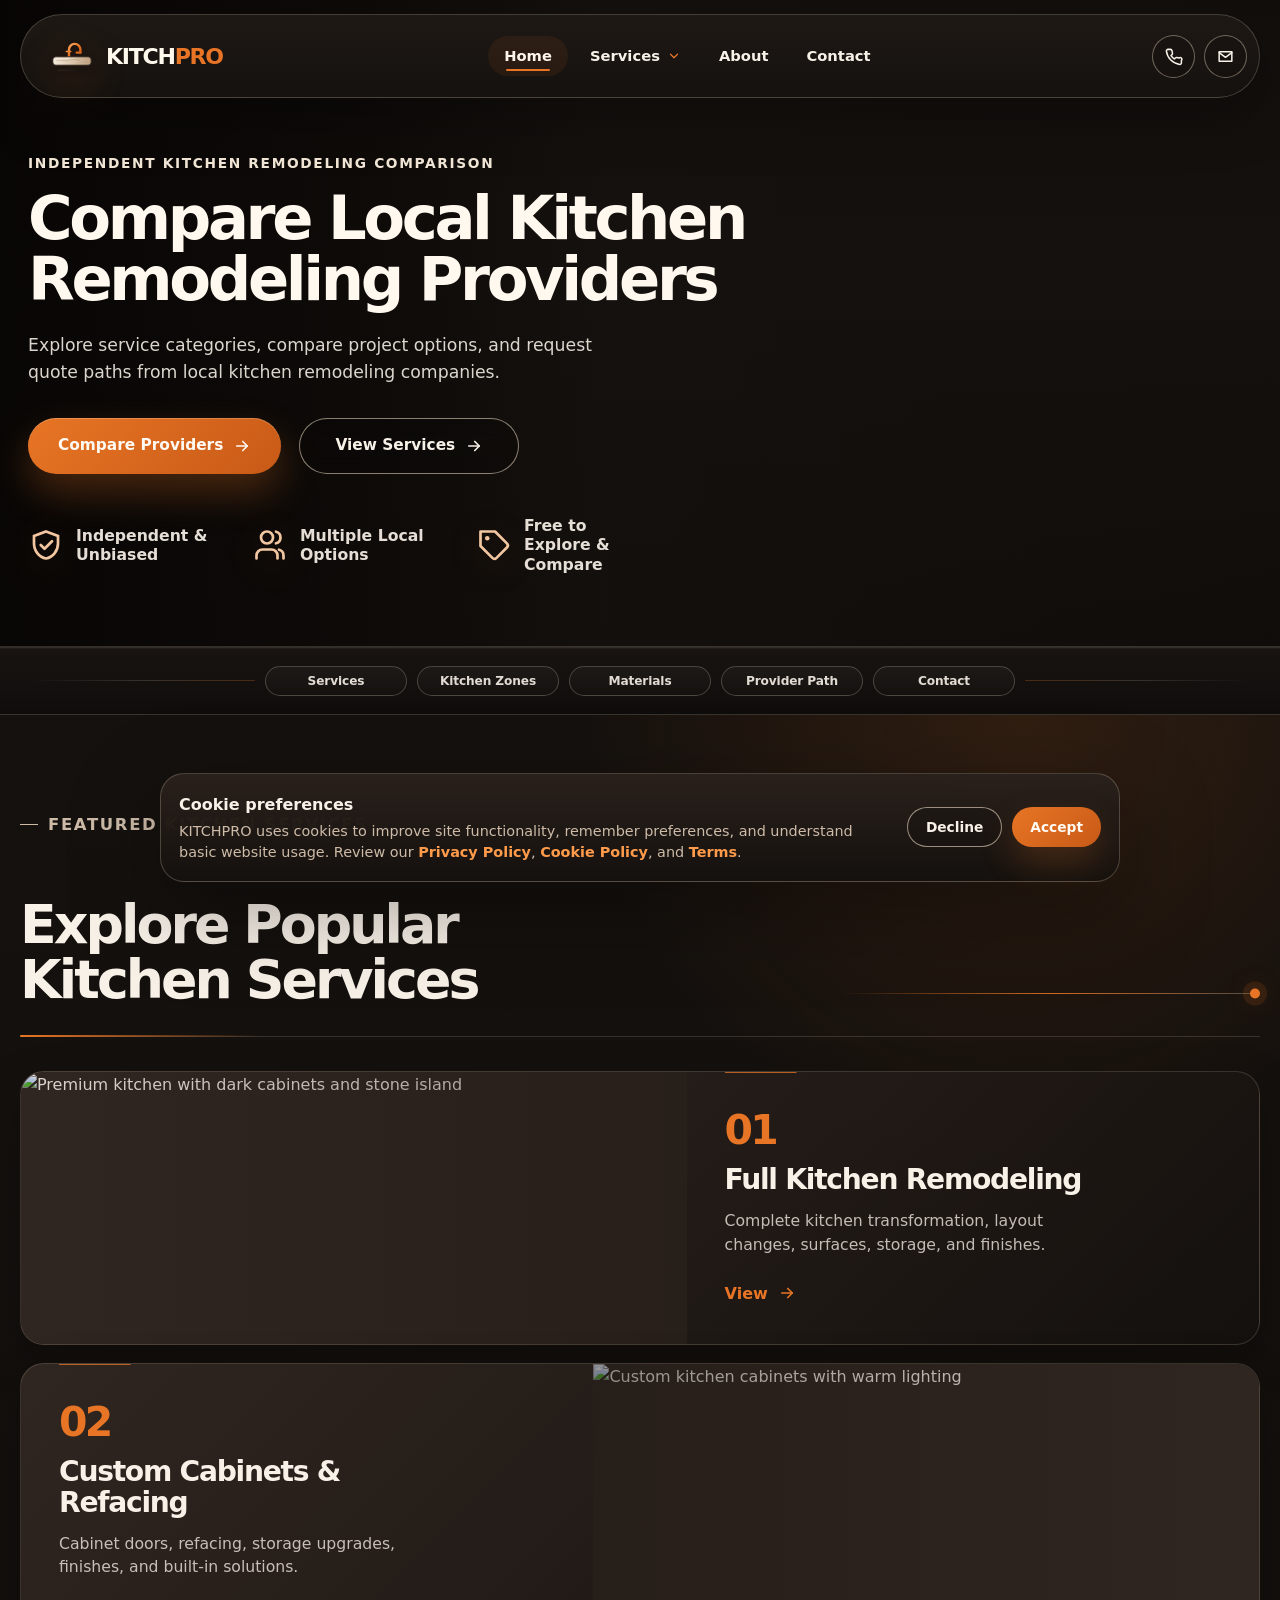
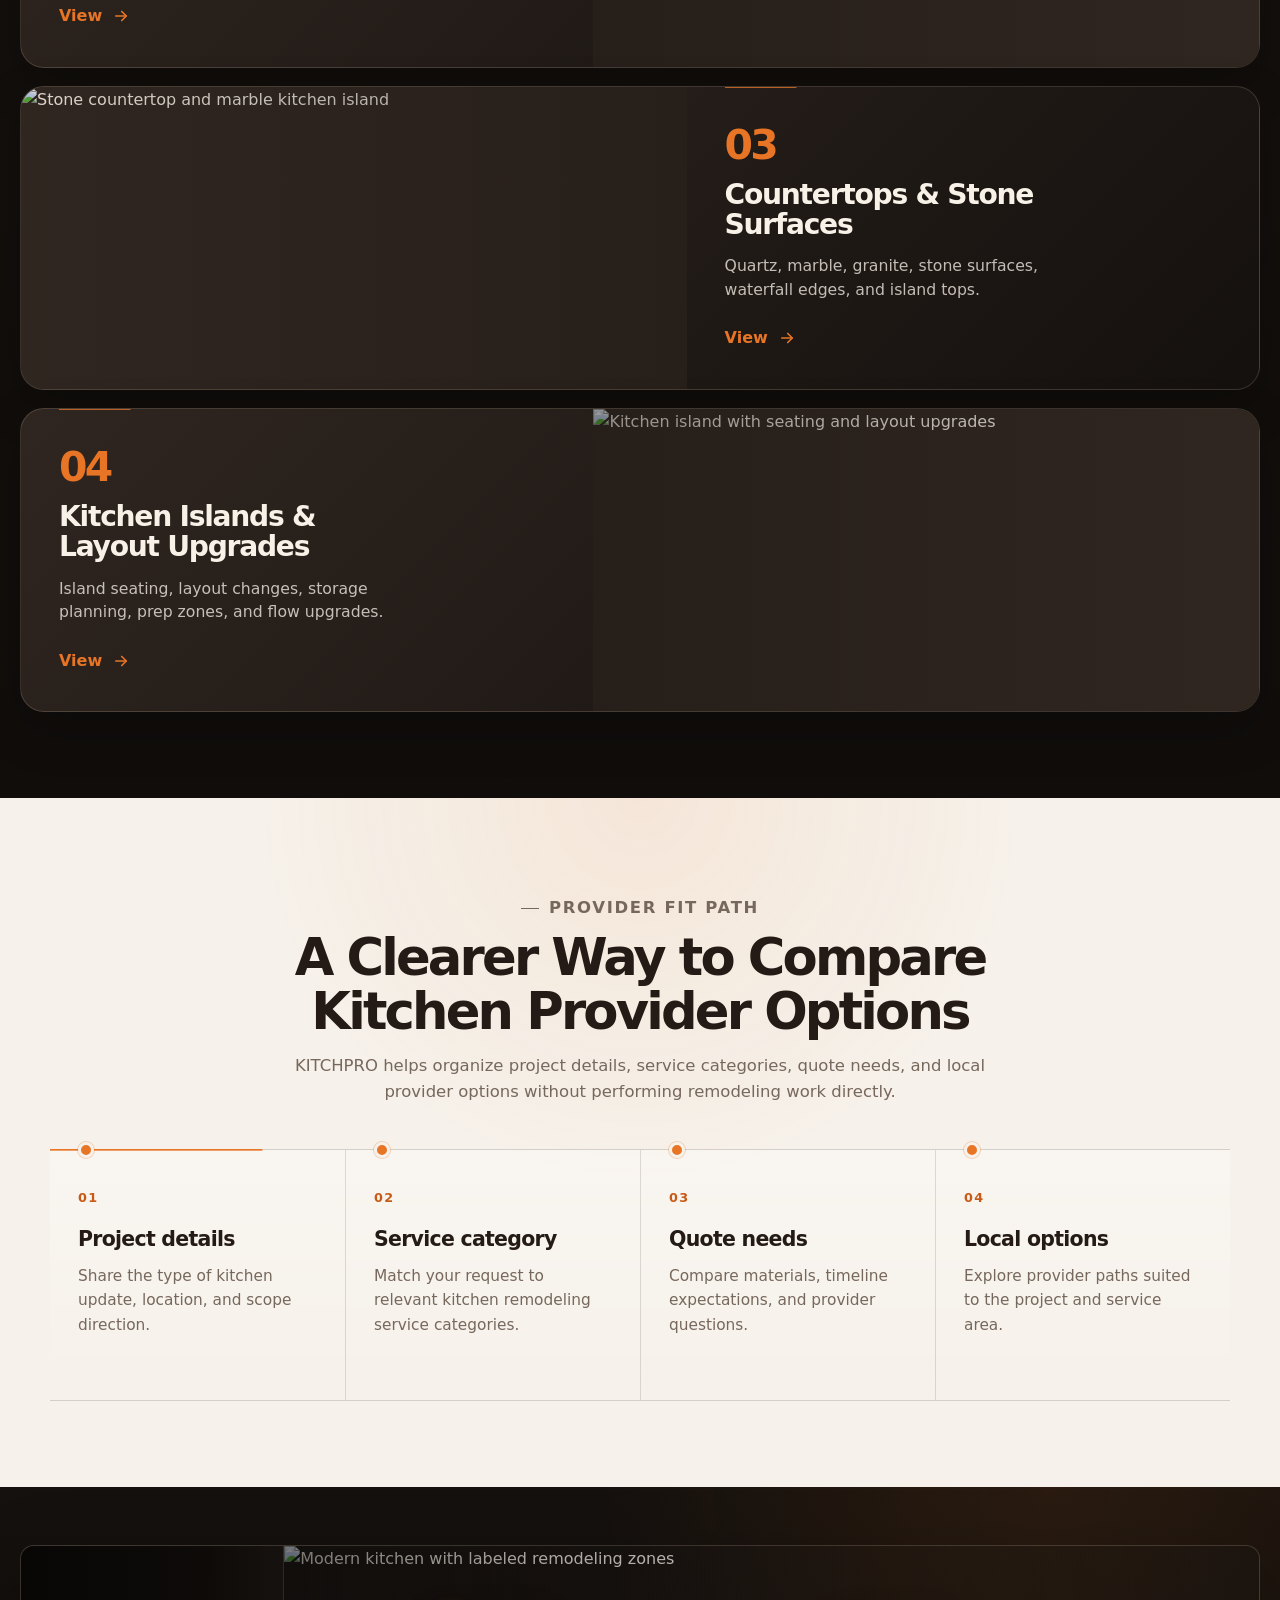
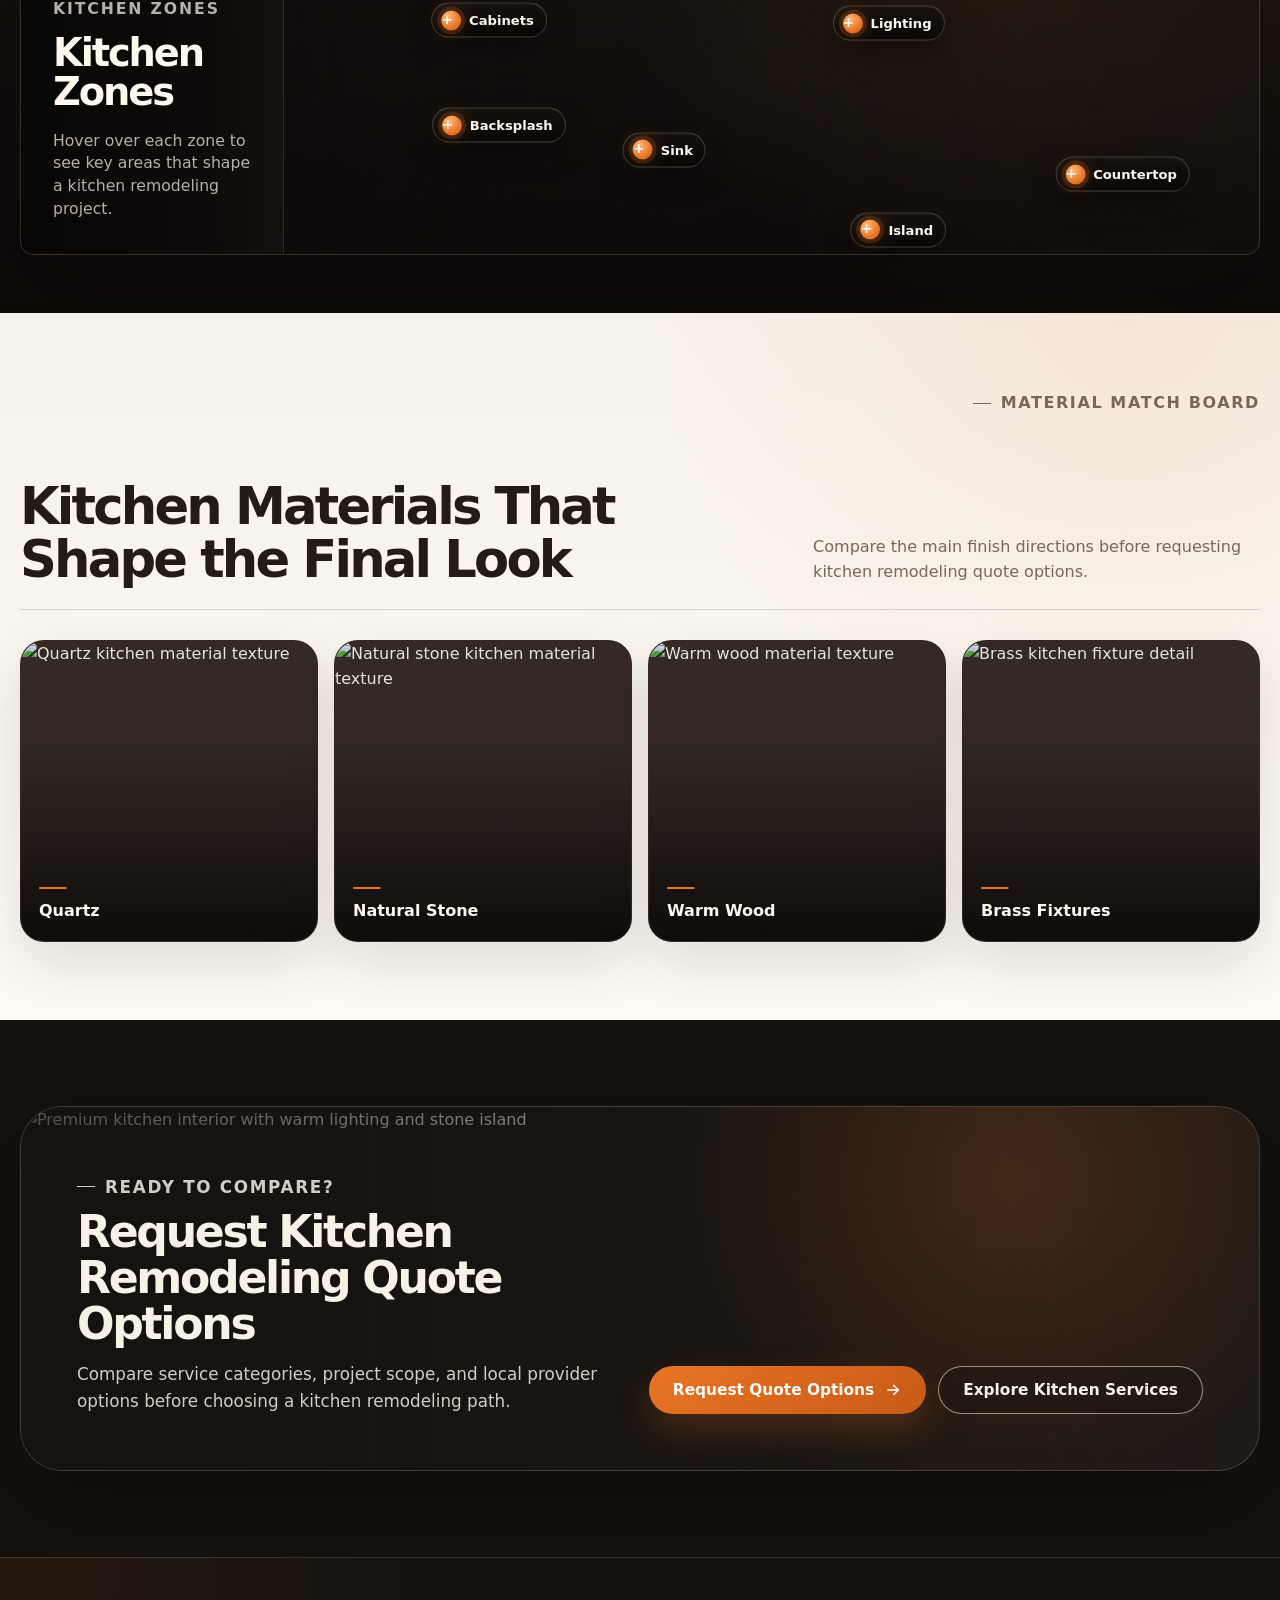
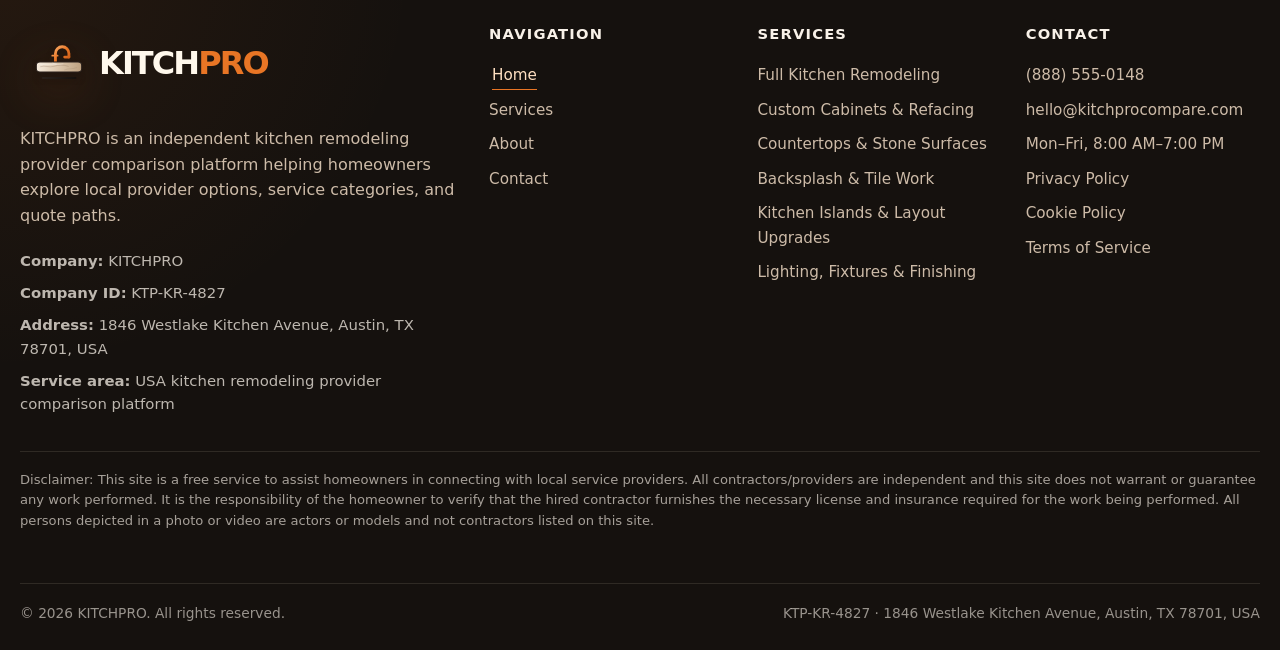
==== commit 58df1d89: "+" ====
--- a/index.html
+++ b/index.html
@@ -478,21 +478,7 @@
     </div>
 </section>
 
-        <section class="trust-note section section--compact section--dark" aria-labelledby="trust-note-title">
-            <div class="container">
-                <div class="trust-note__panel">
-                    <div class="trust-note__mark" aria-hidden="true"></div>
-                    <div>
-                        <p class="section-kicker">Independent platform</p>
-                        <h2 id="trust-note-title">KITCHPRO is a comparison platform, not a remodeling contractor.</h2>
-                        <p>
-                            We help homeowners explore kitchen remodeling provider options and quote paths.
-                            We do not perform remodeling work directly.
-                        </p>
-                    </div>
-                </div>
-            </div>
-        </section>
+       
 
         <section class="final-cta section section--dark" id="contact-cta" aria-labelledby="home-final-cta-title">
             <div class="container-wide">
--- a/css/style.css
+++ b/css/style.css
@@ -2418,4 +2418,49 @@
     box-shadow:
         0 6px 18px rgba(0, 0, 0, 0.24),
         inset 0 1px 0 rgba(255, 255, 255, 0.1);
+}
+
+/* =========================
+   FINAL CTA TITLE BALANCE
+========================= */
+
+.final-cta__card {
+    grid-template-columns: minmax(0, 1fr) auto;
+}
+
+.final-cta__content {
+    max-width: 820px;
+}
+
+.final-cta__content h2 {
+    max-width: 820px;
+    font-size: clamp(2rem, 3.45vw, 3.45rem);
+    line-height: 1.04;
+    letter-spacing: -0.052em;
+}
+
+.final-cta__content p:not(.section-kicker) {
+    max-width: 640px;
+}
+
+@media (max-width: 900px) {
+    .final-cta__card {
+        grid-template-columns: 1fr;
+    }
+
+    .final-cta__content {
+        max-width: 100%;
+    }
+
+    .final-cta__content h2 {
+        max-width: 100%;
+        font-size: clamp(2rem, 6.8vw, 3rem);
+    }
+}
+
+@media (max-width: 520px) {
+    .final-cta__content h2 {
+        font-size: clamp(1.85rem, 8.5vw, 2.55rem);
+        line-height: 1.06;
+    }
 }
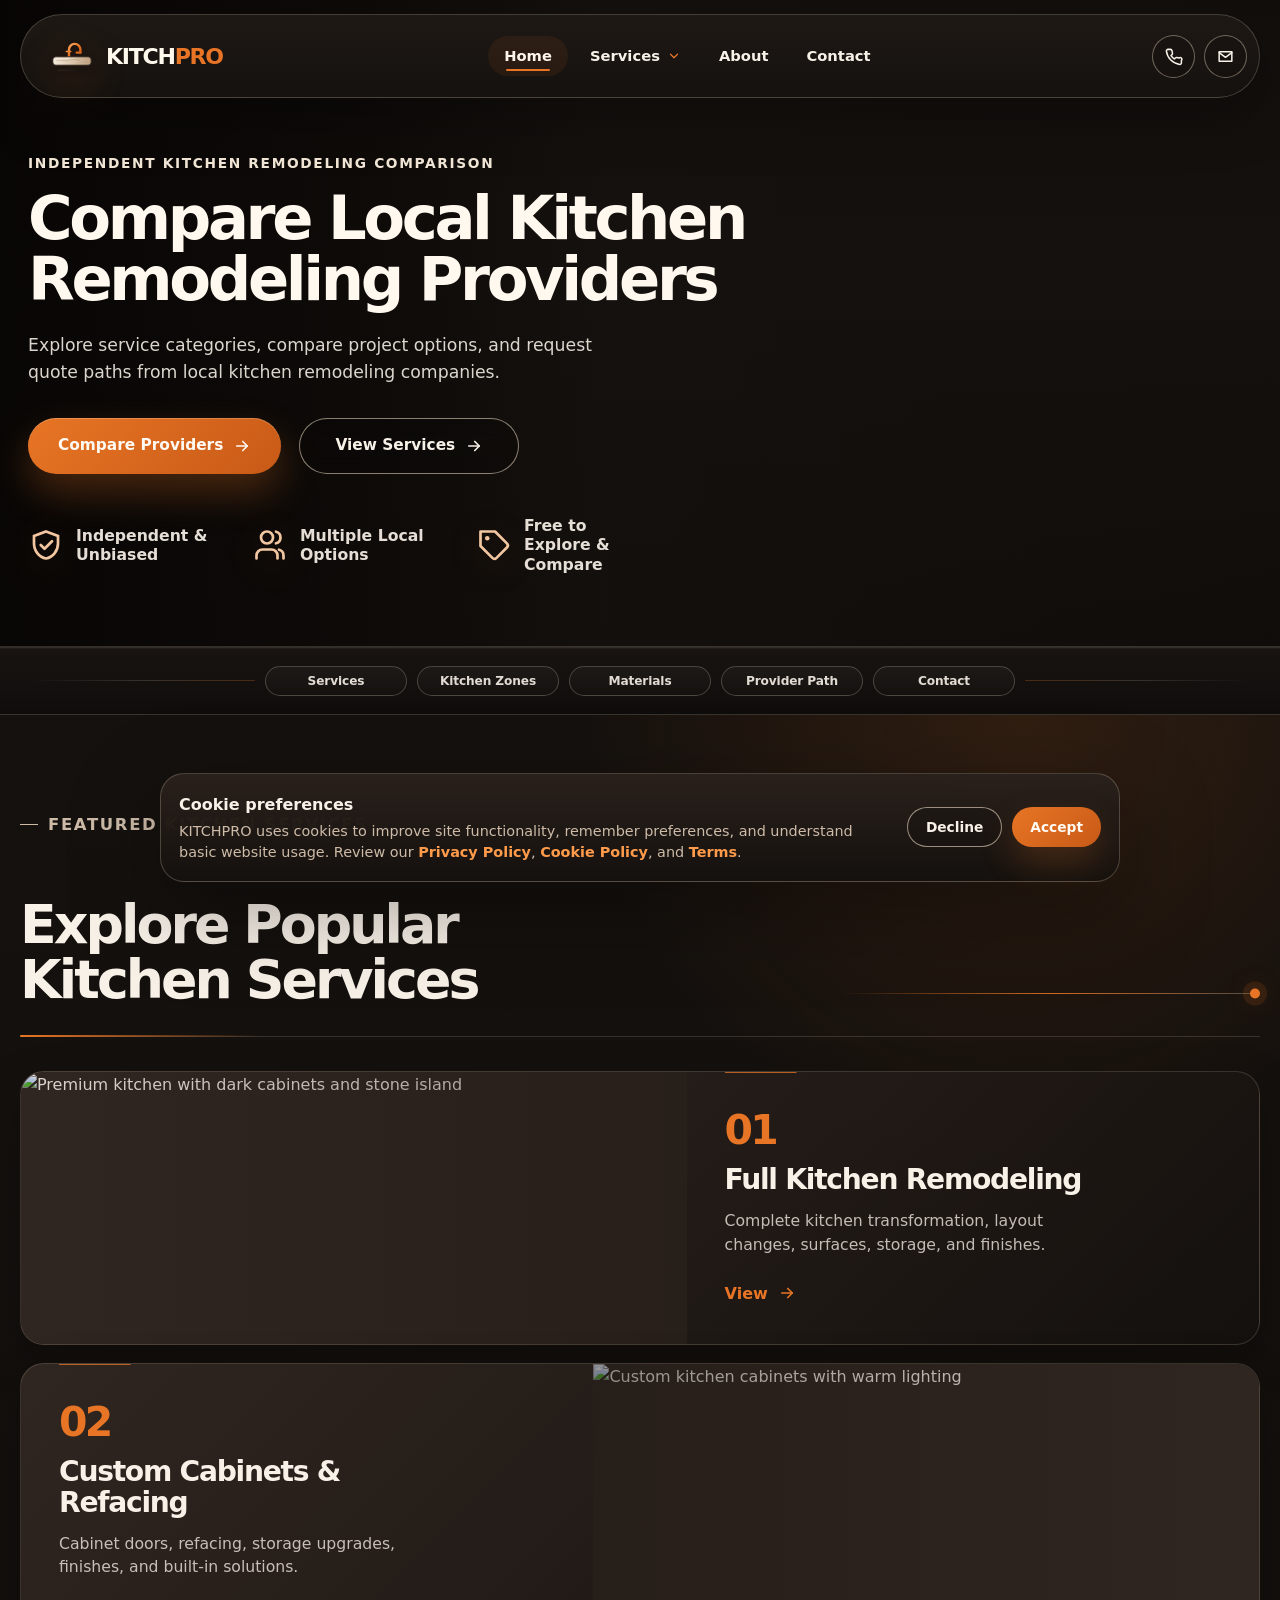
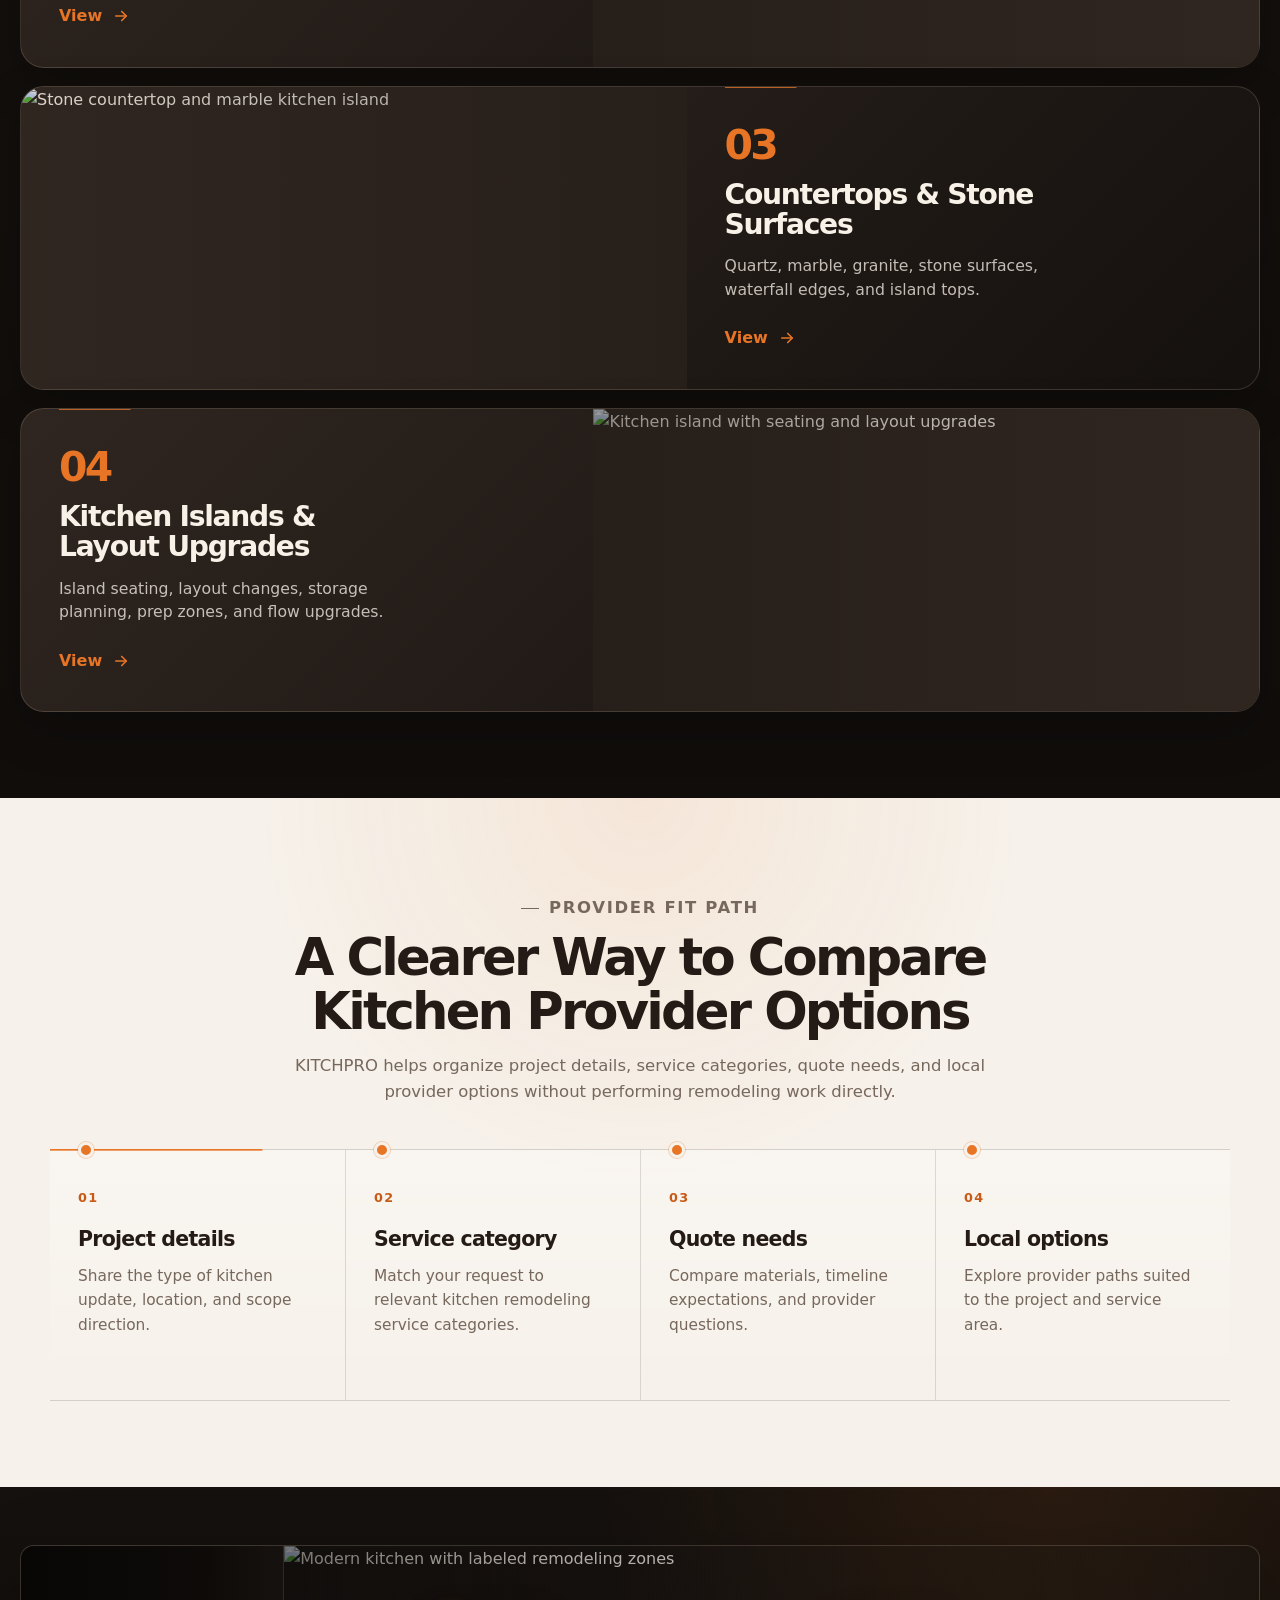
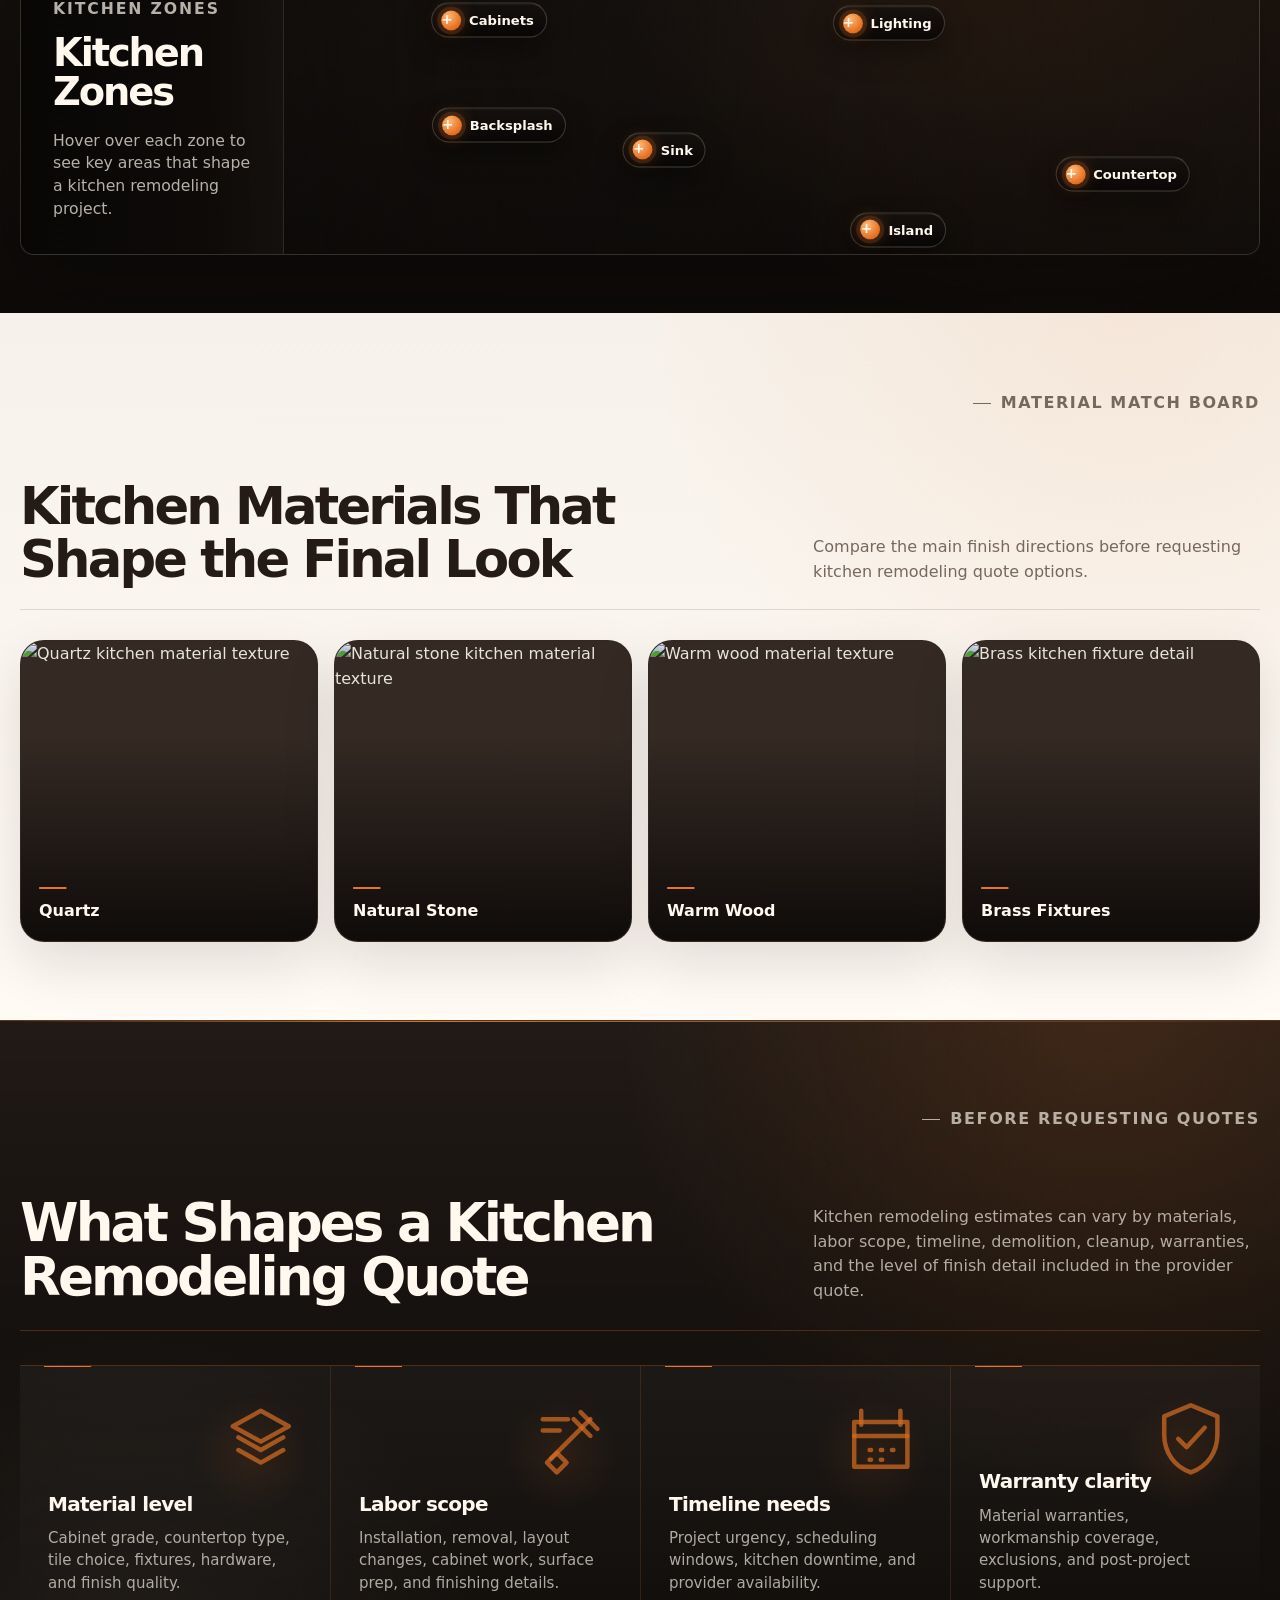
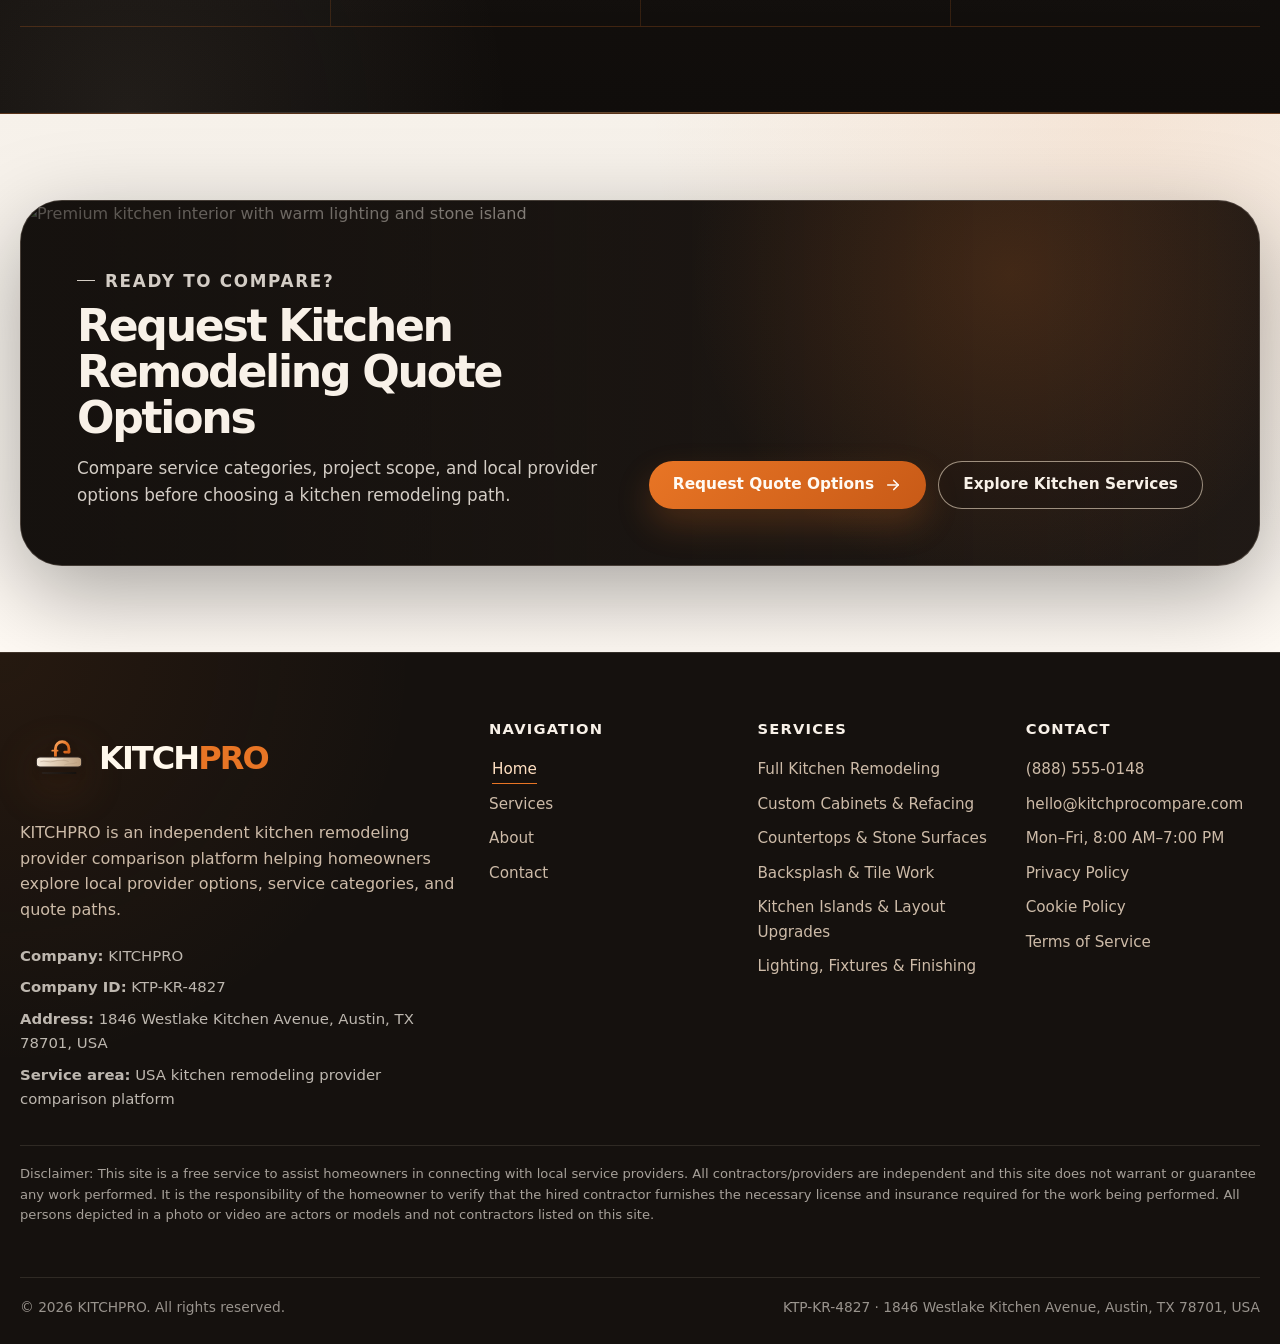
==== commit 4586e4e3: "+" ====
--- a/index.html
+++ b/index.html
@@ -354,7 +354,6 @@
             </div>
         </section>
 
-    
 
         <section class="provider-path section section--light" id="provider-path" aria-labelledby="provider-path-title">
             <div class="container">
@@ -395,7 +394,7 @@
             </div>
         </section>
 
-            <section class="zones-materials section section--brown" id="zones" aria-labelledby="zones-title">
+        <section class="zones-materials section section--brown" id="zones" aria-labelledby="zones-title">
             <div class="container-wide">
                 <div class="zones-materials__grid">
                     <article class="kitchen-zones">
@@ -442,43 +441,128 @@
             </div>
         </section>
 
-<section class="materials-showcase section section--light" id="materials" aria-labelledby="materials-showcase-title">
-    <div class="container-wide">
-        <div class="materials-showcase__heading">
-            <p class="section-kicker">Material match board</p>
-
-            <h2 id="materials-showcase-title">Kitchen Materials That Shape the Final Look</h2>
-
-            <p>
-                Compare the main finish directions before requesting kitchen remodeling quote options.
-            </p>
-        </div>
-
-        <div class="materials-showcase__grid">
-            <a class="materials-showcase__card" href="countertops-stone-surfaces.html">
-                <img src="assets/images/quartz-texture.jpg" alt="Quartz kitchen material texture" />
-                <span>Quartz</span>
-            </a>
-
-            <a class="materials-showcase__card" href="countertops-stone-surfaces.html">
-                <img src="assets/images/natural-stone-texture.jpg" alt="Natural stone kitchen material texture" />
-                <span>Natural Stone</span>
-            </a>
-
-            <a class="materials-showcase__card" href="custom-cabinets-refacing.html">
-                <img src="assets/images/warm-wood-texture.jpg" alt="Warm wood material texture" />
-                <span>Warm Wood</span>
-            </a>
-
-            <a class="materials-showcase__card" href="lighting-fixtures-finishing.html">
-                <img src="assets/images/brass-fixtures.jpg" alt="Brass kitchen fixture detail" />
-                <span>Brass Fixtures</span>
-            </a>
-        </div>
-    </div>
-</section>
-
-       
+        <section class="materials-showcase section section--light" id="materials"
+            aria-labelledby="materials-showcase-title">
+            <div class="container-wide">
+                <div class="materials-showcase__heading">
+                    <p class="section-kicker">Material match board</p>
+
+                    <h2 id="materials-showcase-title">Kitchen Materials That Shape the Final Look</h2>
+
+                    <p>
+                        Compare the main finish directions before requesting kitchen remodeling quote options.
+                    </p>
+                </div>
+
+                <div class="materials-showcase__grid">
+                    <a class="materials-showcase__card" href="countertops-stone-surfaces.html">
+                        <img src="assets/images/quartz-texture.jpg" alt="Quartz kitchen material texture" />
+                        <span>Quartz</span>
+                    </a>
+
+                    <a class="materials-showcase__card" href="countertops-stone-surfaces.html">
+                        <img src="assets/images/natural-stone-texture.jpg"
+                            alt="Natural stone kitchen material texture" />
+                        <span>Natural Stone</span>
+                    </a>
+
+                    <a class="materials-showcase__card" href="custom-cabinets-refacing.html">
+                        <img src="assets/images/warm-wood-texture.jpg" alt="Warm wood material texture" />
+                        <span>Warm Wood</span>
+                    </a>
+
+                    <a class="materials-showcase__card" href="lighting-fixtures-finishing.html">
+                        <img src="assets/images/brass-fixtures.jpg" alt="Brass kitchen fixture detail" />
+                        <span>Brass Fixtures</span>
+                    </a>
+                </div>
+            </div>
+        </section>
+
+        <section class="quote-factors section section--dark" id="quote-factors" aria-labelledby="quote-factors-title">
+            <div class="container-wide">
+                <div class="quote-factors__heading">
+                    <p class="section-kicker">Before requesting quotes</p>
+        
+                    <h2 id="quote-factors-title">What Shapes a Kitchen Remodeling Quote</h2>
+        
+                    <p>
+                        Kitchen remodeling estimates can vary by materials, labor scope, timeline, demolition, cleanup,
+                        warranties, and the level of finish detail included in the provider quote.
+                    </p>
+                </div>
+        
+                <div class="quote-factors__list" aria-label="Kitchen remodeling quote comparison factors">
+                    <article class="quote-factor">
+                        <span class="quote-factor__icon" aria-hidden="true">
+                            <svg viewBox="0 0 64 64">
+                                <path d="M12 23L32 12L52 23L32 34L12 23Z" />
+                                <path d="M16 31L32 40L48 31" />
+                                <path d="M16 40L32 49L48 40" />
+                            </svg>
+                        </span>
+                
+                        <div class="quote-factor__content">
+                            <h3>Material level</h3>
+                            <p>Cabinet grade, countertop type, tile choice, fixtures, hardware, and finish quality.</p>
+                        </div>
+                    </article>
+                
+                    <article class="quote-factor">
+                        <span class="quote-factor__icon" aria-hidden="true">
+                            <svg viewBox="0 0 64 64">
+                                <path d="M18 46L46 18" />
+                                <path d="M39 13L51 25" />
+                                <path d="M34 18L46 30" />
+                                <path d="M15 49L22 56L29 49L22 42L15 49Z" />
+                                <path d="M12 18H30" />
+                                <path d="M12 26H24" />
+                            </svg>
+                        </span>
+                
+                        <div class="quote-factor__content">
+                            <h3>Labor scope</h3>
+                            <p>Installation, removal, layout changes, cabinet work, surface prep, and finishing details.</p>
+                        </div>
+                    </article>
+                
+                    <article class="quote-factor">
+                        <span class="quote-factor__icon" aria-hidden="true">
+                            <svg viewBox="0 0 64 64">
+                                <path d="M18 12V22" />
+                                <path d="M46 12V22" />
+                                <path d="M13 20H51V52H13V20Z" />
+                                <path d="M13 30H51" />
+                                <path d="M24 40H25" />
+                                <path d="M32 40H33" />
+                                <path d="M40 40H41" />
+                                <path d="M24 47H25" />
+                                <path d="M32 47H33" />
+                            </svg>
+                        </span>
+                
+                        <div class="quote-factor__content">
+                            <h3>Timeline needs</h3>
+                            <p>Project urgency, scheduling windows, kitchen downtime, and provider availability.</p>
+                        </div>
+                    </article>
+                
+                    <article class="quote-factor">
+                        <span class="quote-factor__icon" aria-hidden="true">
+                            <svg viewBox="0 0 64 64">
+                                <path d="M32 8L51 16V29C51 42 43.5 52 32 56C20.5 52 13 42 13 29V16L32 8Z" />
+                                <path d="M23 32L29 38L42 24" />
+                            </svg>
+                        </span>
+                
+                        <div class="quote-factor__content">
+                            <h3>Warranty clarity</h3>
+                            <p>Material warranties, workmanship coverage, exclusions, and post-project support.</p>
+                        </div>
+                    </article>
+                </div>
+            </div>
+        </section>
 
         <section class="final-cta section section--dark" id="contact-cta" aria-labelledby="home-final-cta-title">
             <div class="container-wide">
--- a/css/style.css
+++ b/css/style.css
@@ -2463,4 +2463,5 @@
         font-size: clamp(1.85rem, 8.5vw, 2.55rem);
         line-height: 1.06;
     }
-}+}
+
--- a/css/home.css
+++ b/css/home.css
@@ -1655,4 +1655,368 @@
     .materials-showcase__card img {
         min-height: 220px;
     }
+}
+
+/* =========================
+   QUOTE FACTORS — COMPARISON SECTION
+========================= */
+
+.quote-factors {
+    overflow: hidden;
+    background:
+        radial-gradient(circle at 84% 0%, rgba(232, 117, 37, 0.12), transparent 28rem),
+        linear-gradient(180deg, #15110e 0%, #0d0a08 100%);
+}
+
+.quote-factors .container-wide {
+    width: min(100% - 40px, 1320px);
+}
+
+.quote-factors__heading {
+    display: grid;
+    grid-template-columns: minmax(0, 0.62fr) minmax(280px, 0.38fr);
+    gap: clamp(24px, 5vw, 74px);
+    align-items: end;
+    margin-bottom: 34px;
+    padding-bottom: 26px;
+    border-bottom: 1px solid rgba(232, 216, 194, 0.16);
+}
+
+.quote-factors__heading .section-kicker {
+    grid-column: 1 / -1;
+    margin-bottom: 0;
+}
+
+.quote-factors__heading h2 {
+    max-width: 760px;
+    color: #fff8ef;
+    font-size: clamp(2.25rem, 4.15vw, 4.1rem);
+    line-height: 1.02;
+    letter-spacing: -0.055em;
+}
+
+.quote-factors__heading>p {
+    max-width: 520px;
+    justify-self: end;
+    color: rgba(248, 241, 232, 0.68);
+    font-size: 1rem;
+    line-height: 1.55;
+}
+
+.quote-factors__list {
+    display: grid;
+    grid-template-columns: repeat(4, minmax(0, 1fr));
+    border-top: 1px solid rgba(232, 216, 194, 0.15);
+    border-bottom: 1px solid rgba(232, 216, 194, 0.15);
+}
+
+.quote-factor {
+    position: relative;
+    min-height: 250px;
+    padding: 28px 24px;
+    display: flex;
+    flex-direction: column;
+    justify-content: space-between;
+    background:
+        linear-gradient(180deg, rgba(255, 255, 255, 0.035), rgba(255, 255, 255, 0));
+    transition:
+        background var(--transition-base),
+        transform var(--transition-base);
+}
+
+.quote-factor+.quote-factor {
+    border-left: 1px solid rgba(232, 216, 194, 0.14);
+}
+
+.quote-factor::before {
+    content: "";
+    position: absolute;
+    left: 24px;
+    right: 24px;
+    top: -1px;
+    height: 2px;
+    transform: scaleX(0.18);
+    transform-origin: left;
+    background: var(--color-pumpkin);
+    transition: transform var(--transition-slow);
+}
+
+.quote-factor:hover {
+    transform: translateY(-4px);
+    background:
+        radial-gradient(circle at top right, rgba(232, 117, 37, 0.16), transparent 14rem),
+        rgba(255, 255, 255, 0.045);
+}
+
+.quote-factor:hover::before {
+    transform: scaleX(1);
+}
+
+.quote-factor__number {
+    color: var(--color-pumpkin);
+    font-size: clamp(2rem, 3.2vw, 3rem);
+    font-weight: 700;
+    line-height: 1;
+    letter-spacing: -0.075em;
+}
+
+.quote-factor h3 {
+    color: #fff8ef;
+    font-size: 1.25rem;
+    line-height: 1.12;
+    letter-spacing: -0.035em;
+}
+
+.quote-factor p {
+    margin-top: 12px;
+    color: rgba(248, 241, 232, 0.68);
+    font-size: 0.94rem;
+    line-height: 1.48;
+}
+
+@media (max-width: 980px) {
+    .quote-factors__heading {
+        grid-template-columns: 1fr;
+        gap: 14px;
+    }
+
+    .quote-factors__heading>p {
+        max-width: 680px;
+        justify-self: start;
+    }
+
+    .quote-factors__list {
+        grid-template-columns: repeat(2, minmax(0, 1fr));
+    }
+
+    .quote-factor:nth-child(3) {
+        border-left: 0;
+    }
+
+    .quote-factor:nth-child(n + 3) {
+        border-top: 1px solid rgba(232, 216, 194, 0.14);
+    }
+}
+
+@media (max-width: 620px) {
+    .quote-factors .container-wide {
+        width: min(100% - 24px, 1320px);
+    }
+
+    .quote-factors__heading h2 {
+        font-size: clamp(2rem, 8vw, 2.8rem);
+    }
+
+    .quote-factors__list {
+        grid-template-columns: 1fr;
+    }
+
+    .quote-factor,
+    .quote-factor+.quote-factor,
+    .quote-factor:nth-child(3),
+    .quote-factor:nth-child(n + 3) {
+        min-height: auto;
+        gap: 28px;
+        border-left: 0;
+        border-top: 1px solid rgba(232, 216, 194, 0.14);
+    }
+
+    .quote-factor:first-child {
+        border-top: 0;
+    }
+}
+
+/* =========================
+   QUOTE FACTORS — BIG ICONS RIGHT
+========================= */
+
+.quote-factor {
+    position: relative;
+    overflow: hidden;
+    min-height: 260px;
+    padding: 32px 28px;
+}
+
+.quote-factor__number {
+    display: none;
+}
+
+.quote-factor__content {
+    position: relative;
+    z-index: 2;
+    max-width: 250px;
+    margin-top: auto;
+}
+
+.quote-factor__icon {
+    position: absolute;
+    top: 28px;
+    right: 24px;
+    z-index: 1;
+    width: clamp(82px, 7vw, 116px);
+    height: clamp(82px, 7vw, 116px);
+    color: rgba(232, 117, 37, 0.72);
+    opacity: 0.9;
+    pointer-events: none;
+    transition:
+        transform var(--transition-base),
+        color var(--transition-base),
+        opacity var(--transition-base);
+}
+
+.quote-factor__icon svg {
+    width: 100%;
+    height: 100%;
+}
+
+.quote-factor__icon path {
+    fill: none;
+    stroke: currentColor;
+    stroke-width: 3.2;
+    stroke-linecap: round;
+    stroke-linejoin: round;
+}
+
+.quote-factor:hover .quote-factor__icon {
+    transform: translateY(-4px) scale(1.04);
+    color: rgba(255, 155, 74, 0.92);
+    opacity: 1;
+}
+
+.quote-factor h3 {
+    max-width: 230px;
+}
+
+.quote-factor p {
+    max-width: 250px;
+}
+
+/* лёгкое свечение без фона у иконки */
+.quote-factor::after {
+    content: "";
+    position: absolute;
+    top: 28px;
+    right: 18px;
+    width: 120px;
+    height: 120px;
+    z-index: 0;
+    border-radius: 50%;
+    background: radial-gradient(circle, rgba(232, 117, 37, 0.12), transparent 68%);
+    opacity: 0.75;
+    pointer-events: none;
+}
+
+@media (max-width: 980px) {
+    .quote-factor {
+        min-height: 230px;
+    }
+
+    .quote-factor__content {
+        max-width: 340px;
+    }
+
+    .quote-factor h3,
+    .quote-factor p {
+        max-width: 320px;
+    }
+}
+
+@media (max-width: 620px) {
+    .quote-factor {
+        min-height: 190px;
+        padding: 28px 22px;
+    }
+
+    .quote-factor__icon {
+        top: 24px;
+        right: 18px;
+        width: 82px;
+        height: 82px;
+        opacity: 0.72;
+    }
+
+    .quote-factor::after {
+        top: 20px;
+        right: 10px;
+        width: 100px;
+        height: 100px;
+    }
+
+    .quote-factor__content {
+        max-width: calc(100% - 78px);
+    }
+
+    .quote-factor h3,
+    .quote-factor p {
+        max-width: 100%;
+    }
+}
+
+/* =========================
+   QUOTE FACTORS — SECTION SEPARATION
+========================= */
+
+.quote-factors {
+    background:
+        radial-gradient(circle at 86% 0%, rgba(232, 117, 37, 0.15), transparent 30rem),
+        radial-gradient(circle at 10% 100%, rgba(232, 216, 194, 0.08), transparent 24rem),
+        linear-gradient(180deg, #211a16 0%, #15110e 46%, #100d0b 100%);
+    border-top: 1px solid rgba(232, 117, 37, 0.34);
+    border-bottom: 1px solid rgba(232, 117, 37, 0.28);
+}
+
+.quote-factors::before,
+.quote-factors::after {
+    content: "";
+    position: absolute;
+    left: 0;
+    right: 0;
+    height: 1px;
+    pointer-events: none;
+}
+
+.quote-factors::before {
+    top: 0;
+    background: linear-gradient(90deg,
+            transparent,
+            rgba(255, 155, 74, 0.75),
+            rgba(232, 216, 194, 0.28),
+            transparent);
+}
+
+.quote-factors::after {
+    bottom: 0;
+    background: linear-gradient(90deg,
+            transparent,
+            rgba(232, 216, 194, 0.22),
+            rgba(255, 155, 74, 0.55),
+            transparent);
+}
+
+.quote-factors__list {
+    border-top-color: rgba(232, 117, 37, 0.28);
+    border-bottom-color: rgba(232, 117, 37, 0.22);
+}
+
+.quote-factor+.quote-factor {
+    border-left-color: rgba(232, 117, 37, 0.16);
+}
+
+.quote-factors__heading {
+    border-bottom-color: rgba(232, 117, 37, 0.26);
+}
+
+/* =========================
+   FINAL CTA — LIGHT SECTION BACKGROUND ONLY
+========================= */
+
+.final-cta {
+    background:
+        radial-gradient(circle at 88% 0%, rgba(232, 117, 37, 0.1), transparent 30rem),
+        linear-gradient(180deg, #f6f1ea 0%, #fffaf4 100%);
+}
+
+/* чтобы сама карточка осталась тёмной и премиальной */
+.final-cta__card {
+    color: var(--color-text-light);
 }
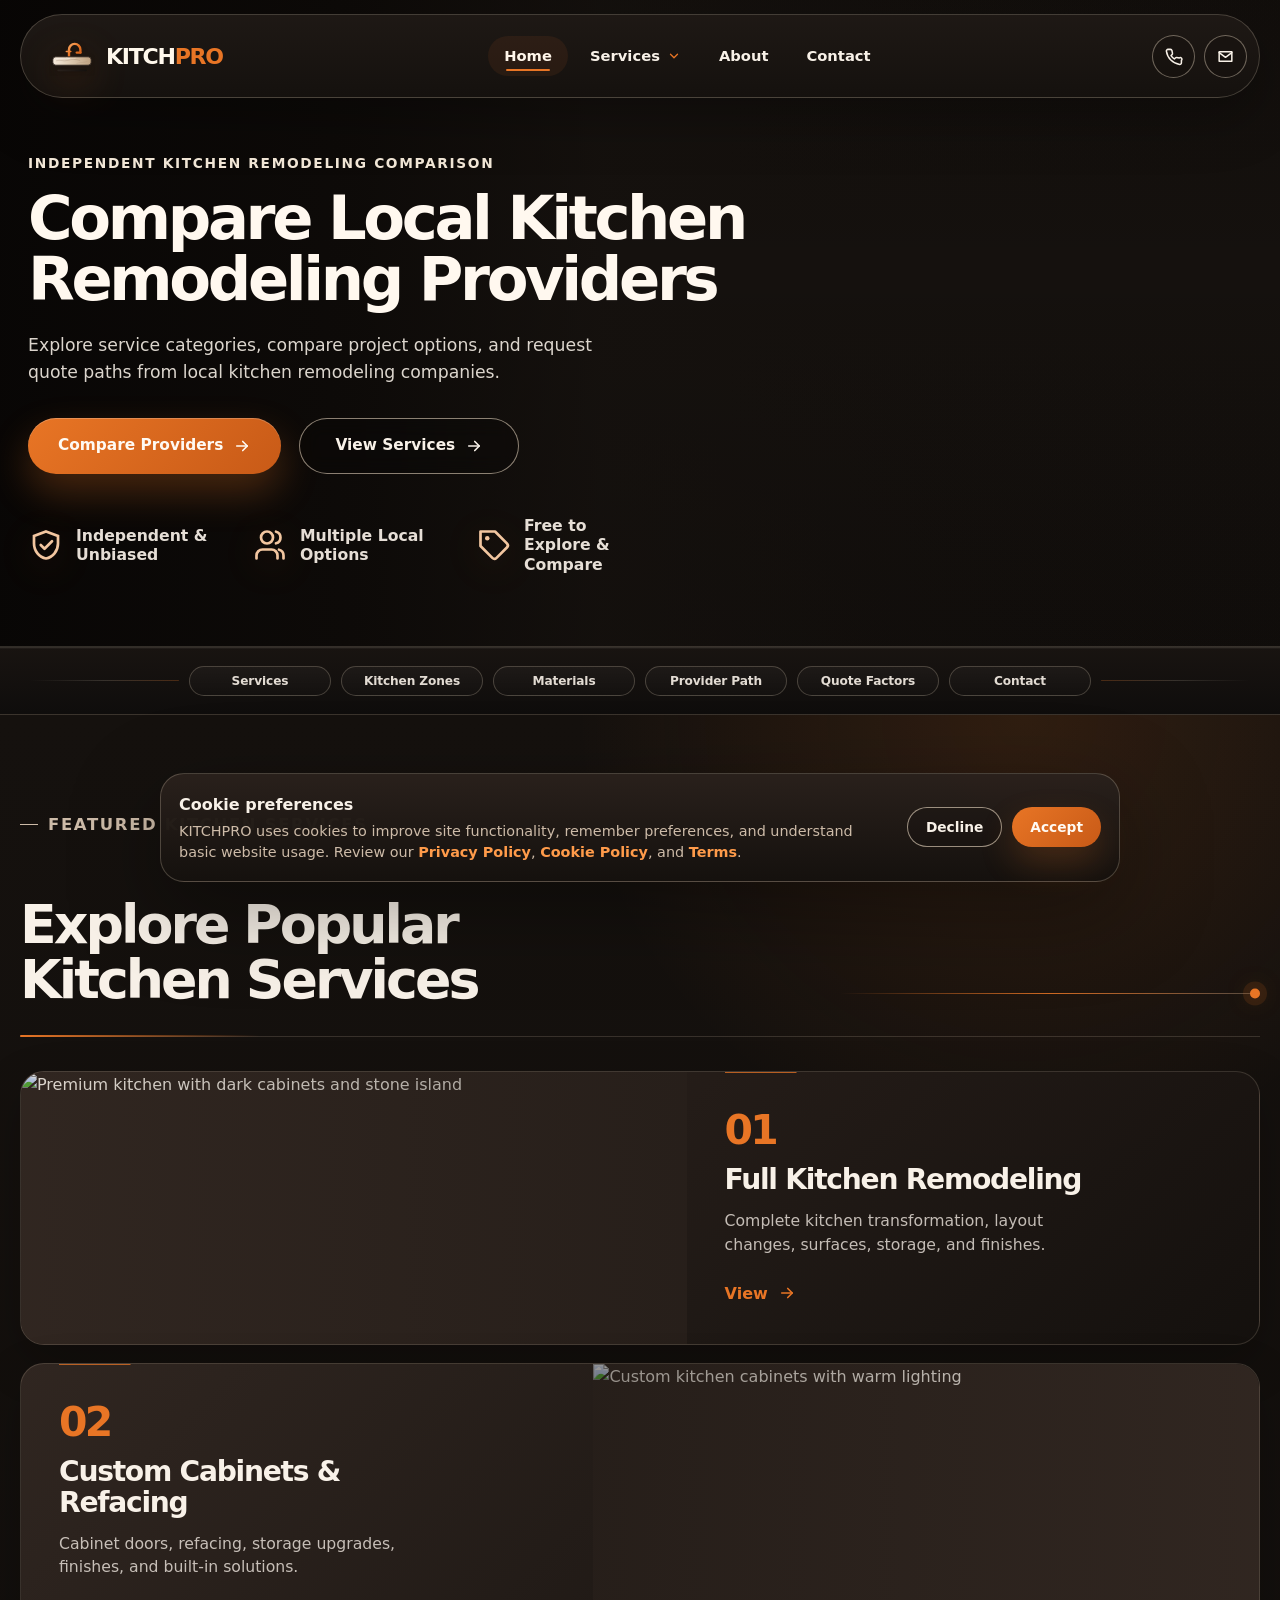
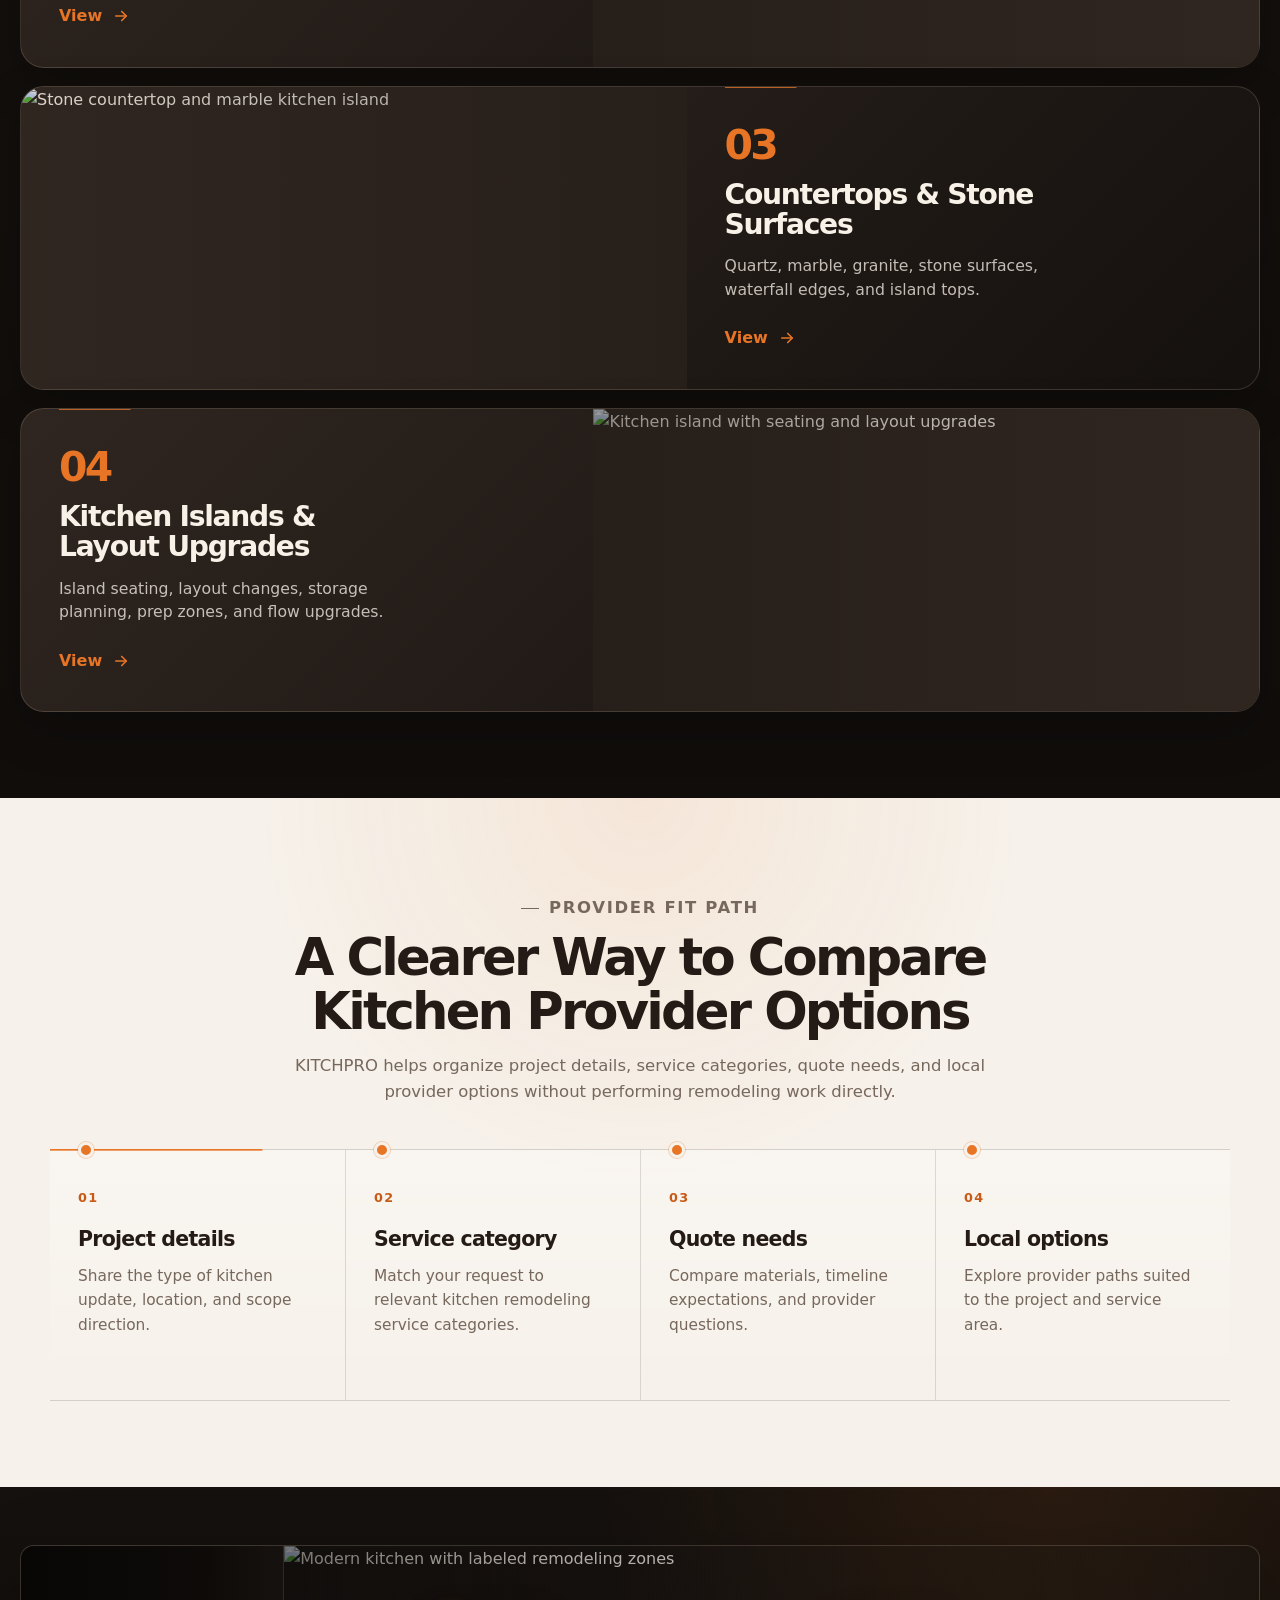
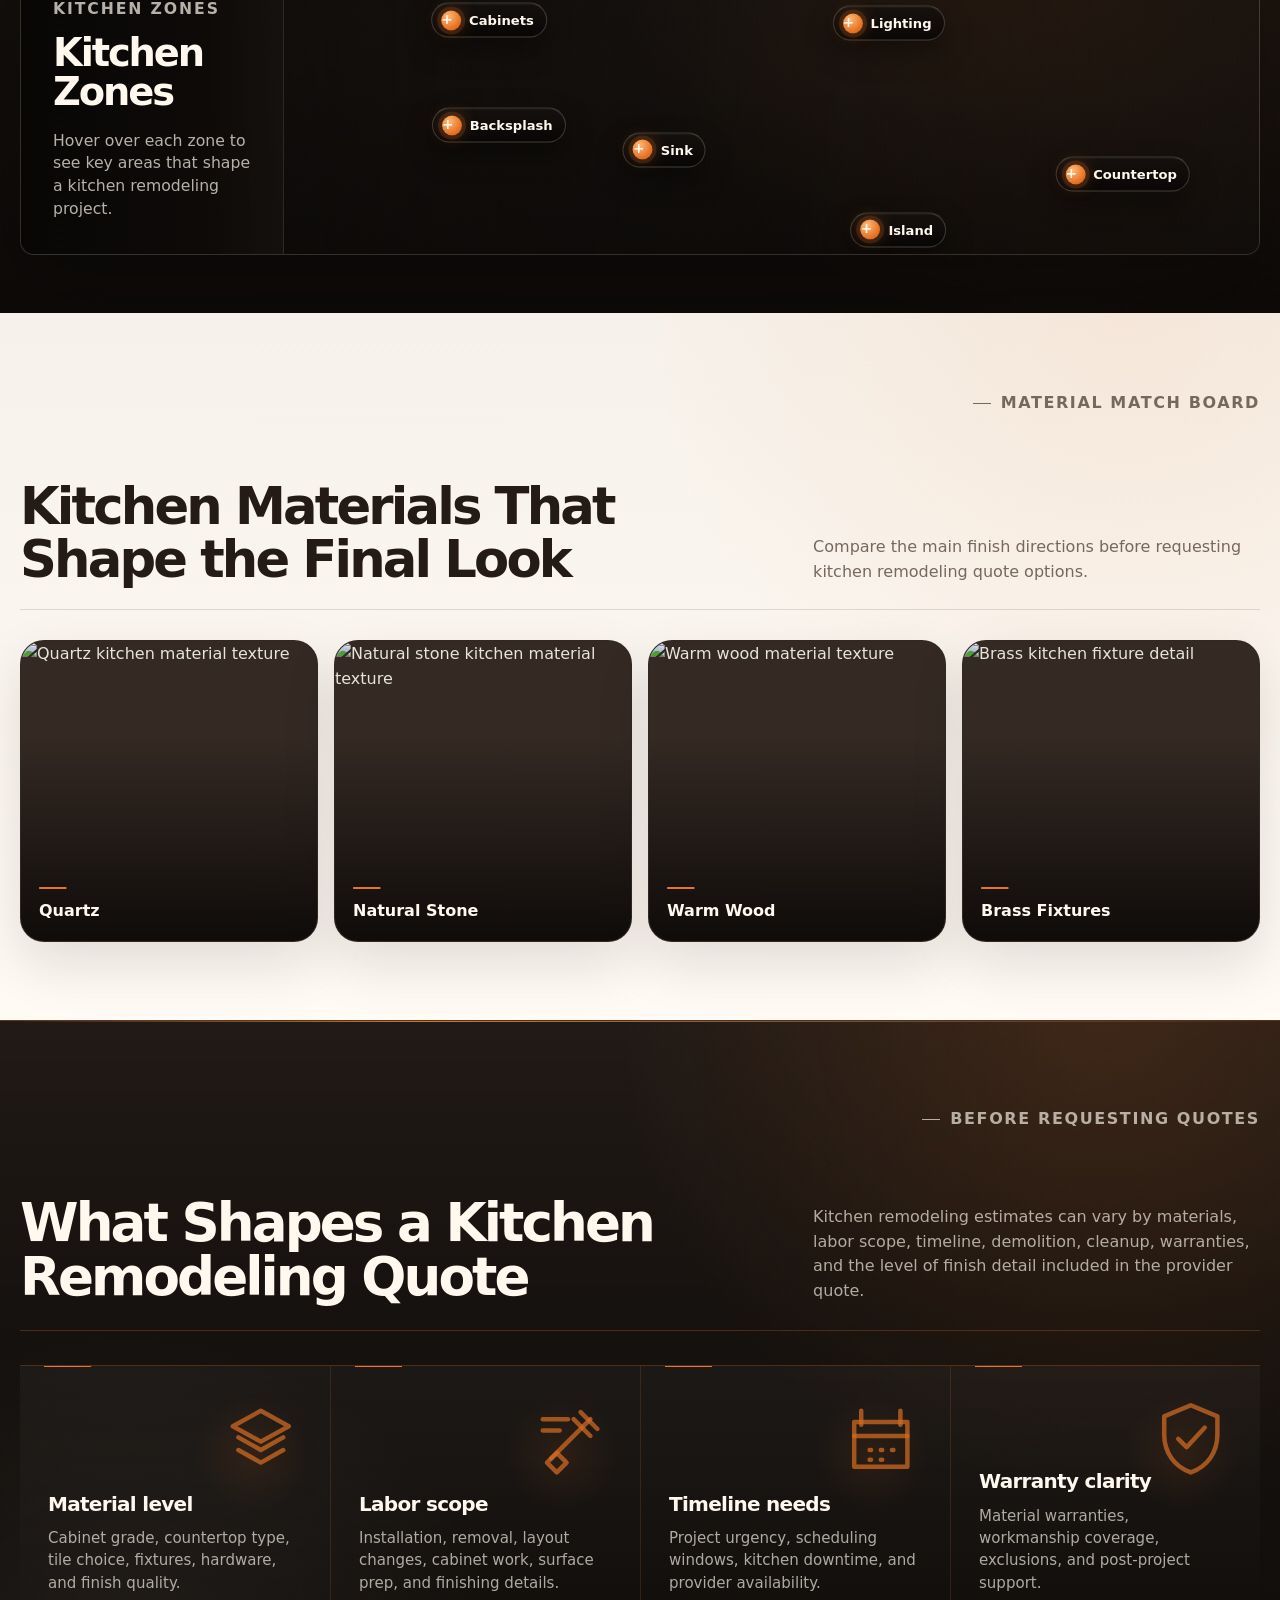
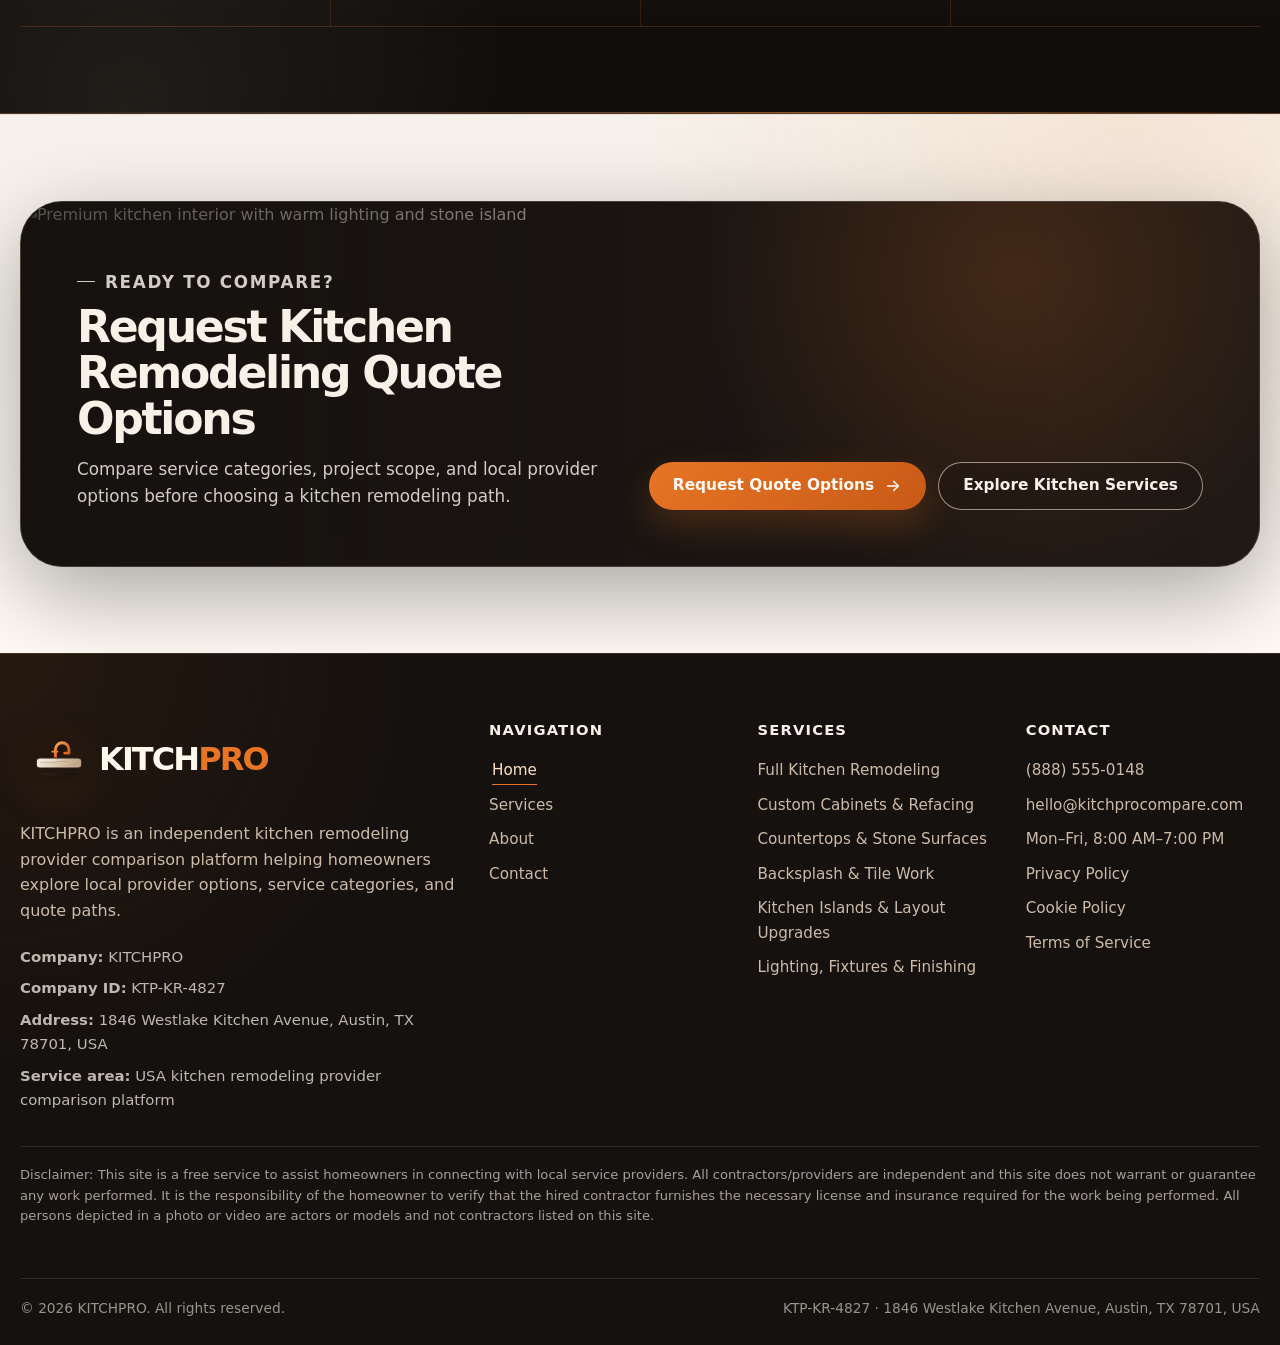
==== commit 40f74b34: "+" ====
--- a/index.html
+++ b/index.html
@@ -240,7 +240,9 @@
                 <a class="anchor-link" href="#zones">Kitchen Zones</a>
                 <a class="anchor-link" href="#materials">Materials</a>
                 <a class="anchor-link" href="#provider-path">Provider Path</a>
+                <a class="anchor-link" href="#quote-factors">Quote Factors</a>
                 <a class="anchor-link" href="#contact-cta">Contact</a>
+
             </div>
         </nav>
 
--- a/css/home.css
+++ b/css/home.css
@@ -2019,4 +2019,8 @@
 /* чтобы сама карточка осталась тёмной и премиальной */
 .final-cta__card {
     color: var(--color-text-light);
+}
+
+.final-cta {
+    border-top: 1px solid rgba(42, 33, 28, 0.12);
 }
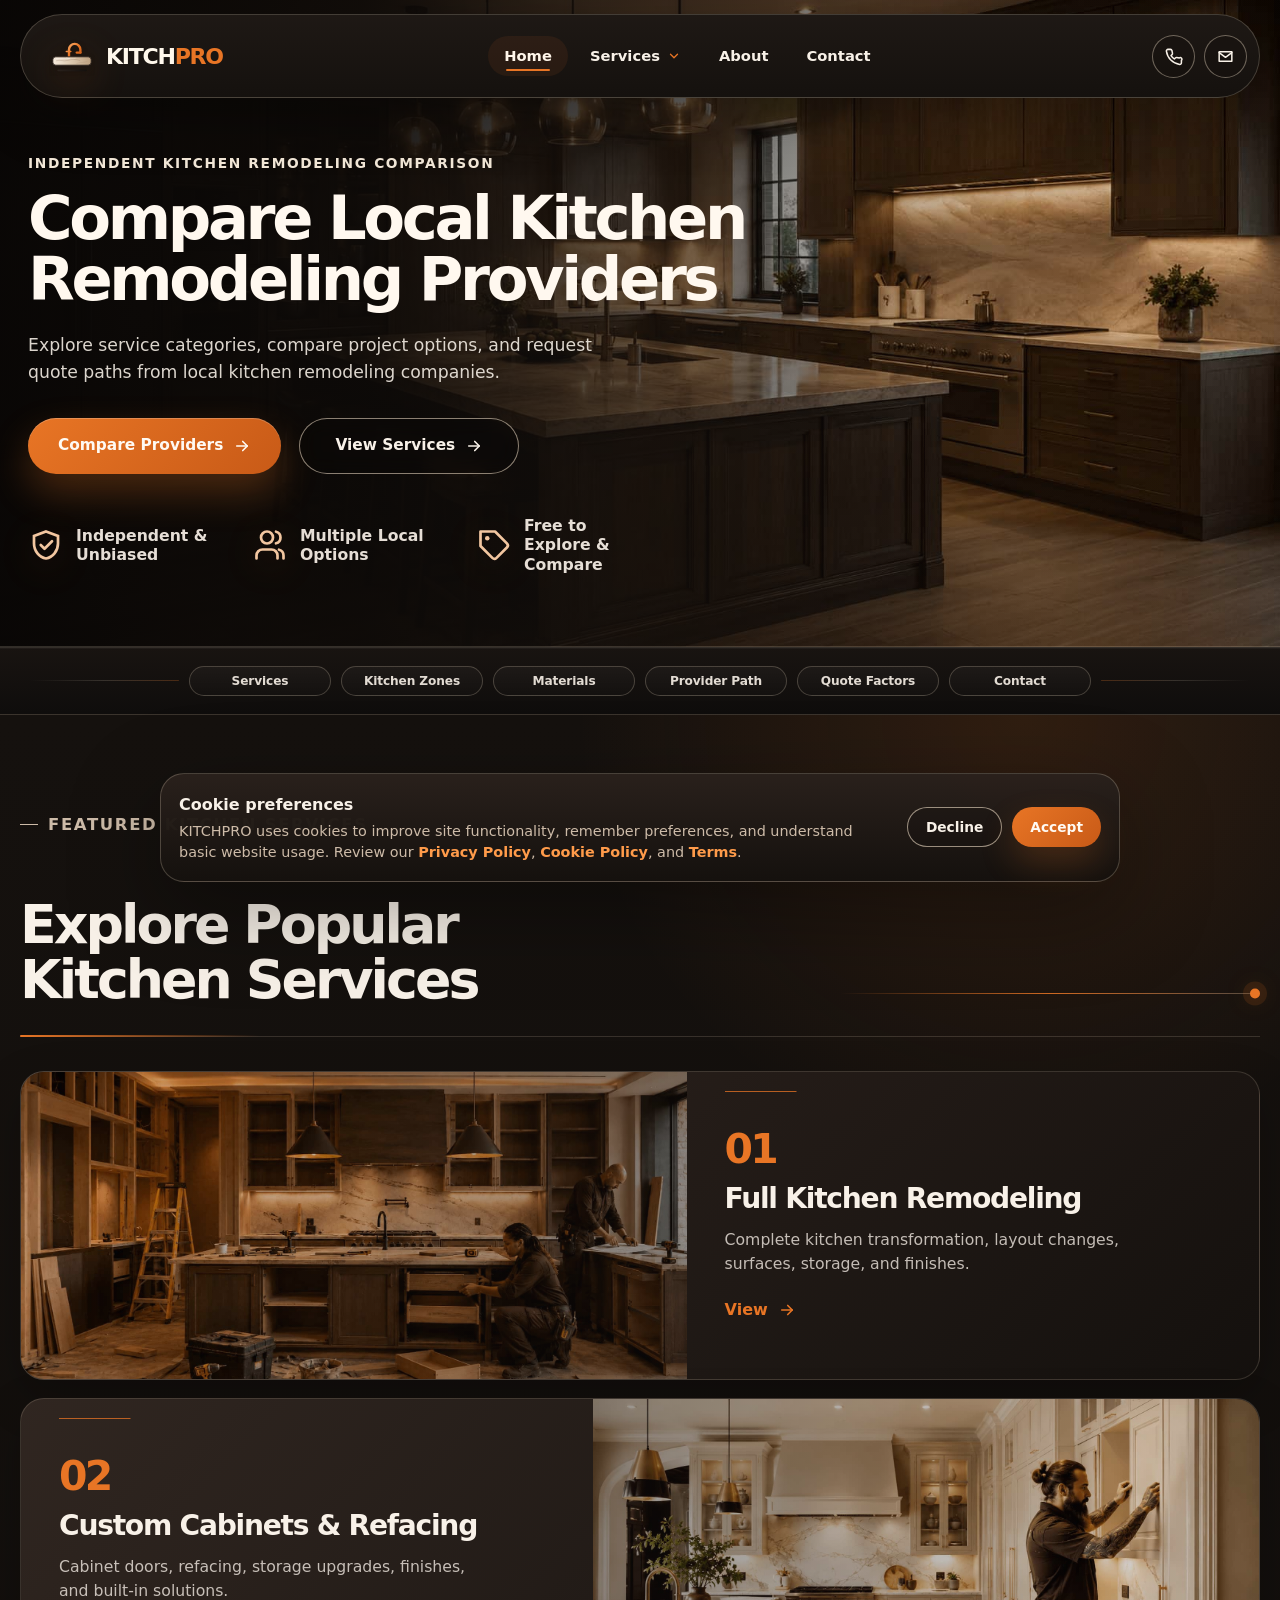
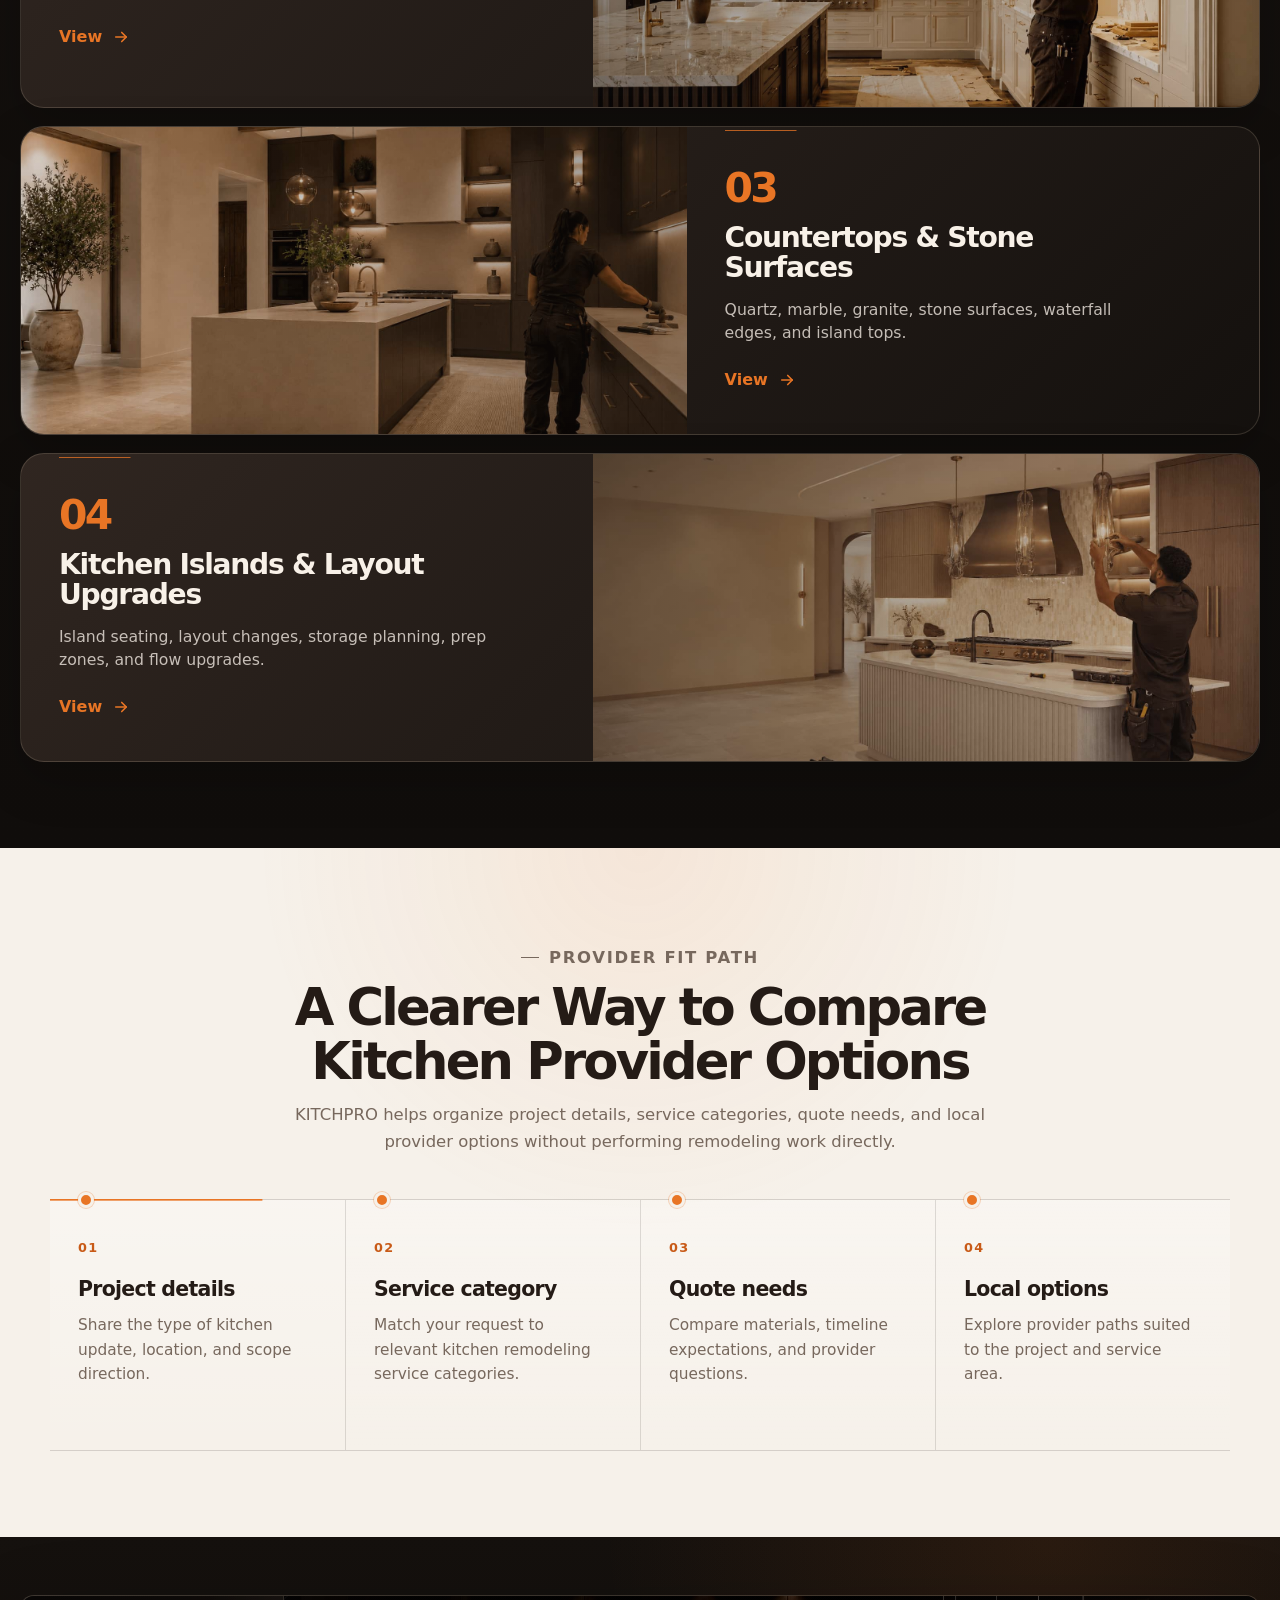
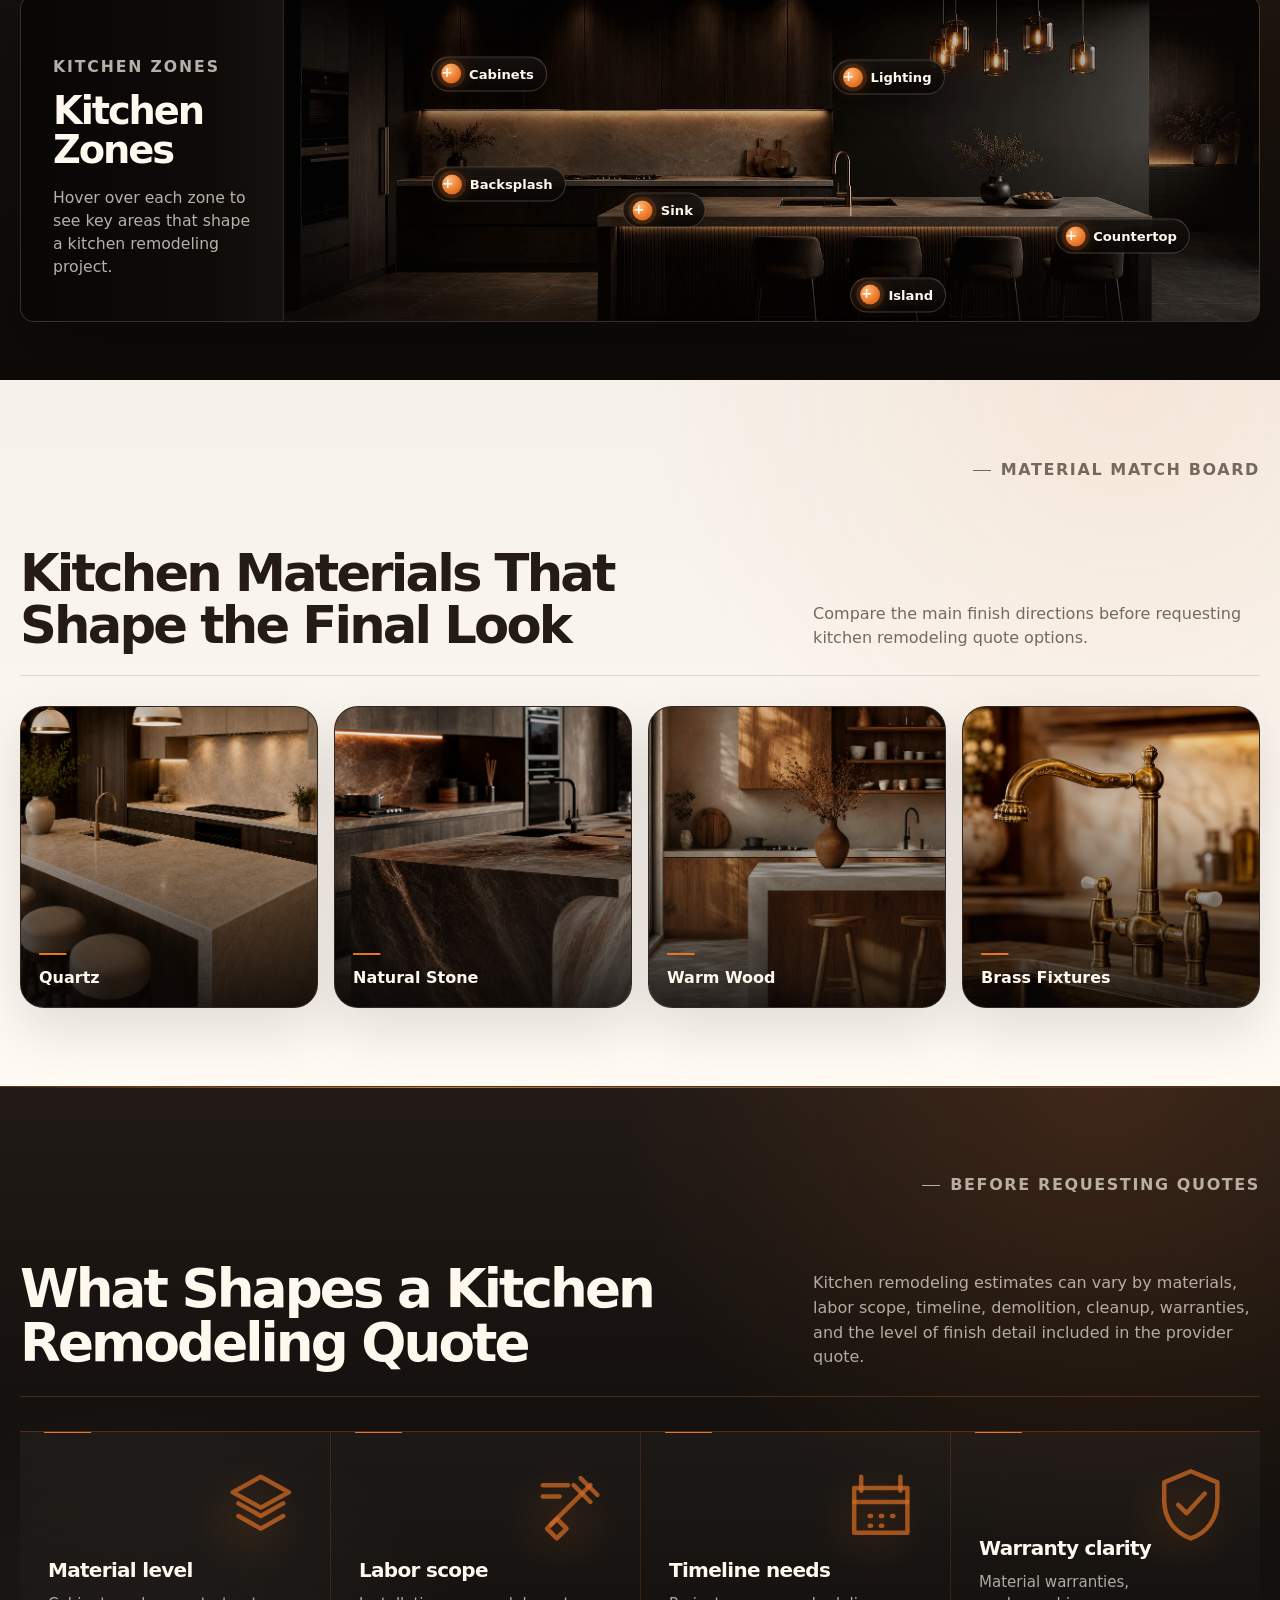
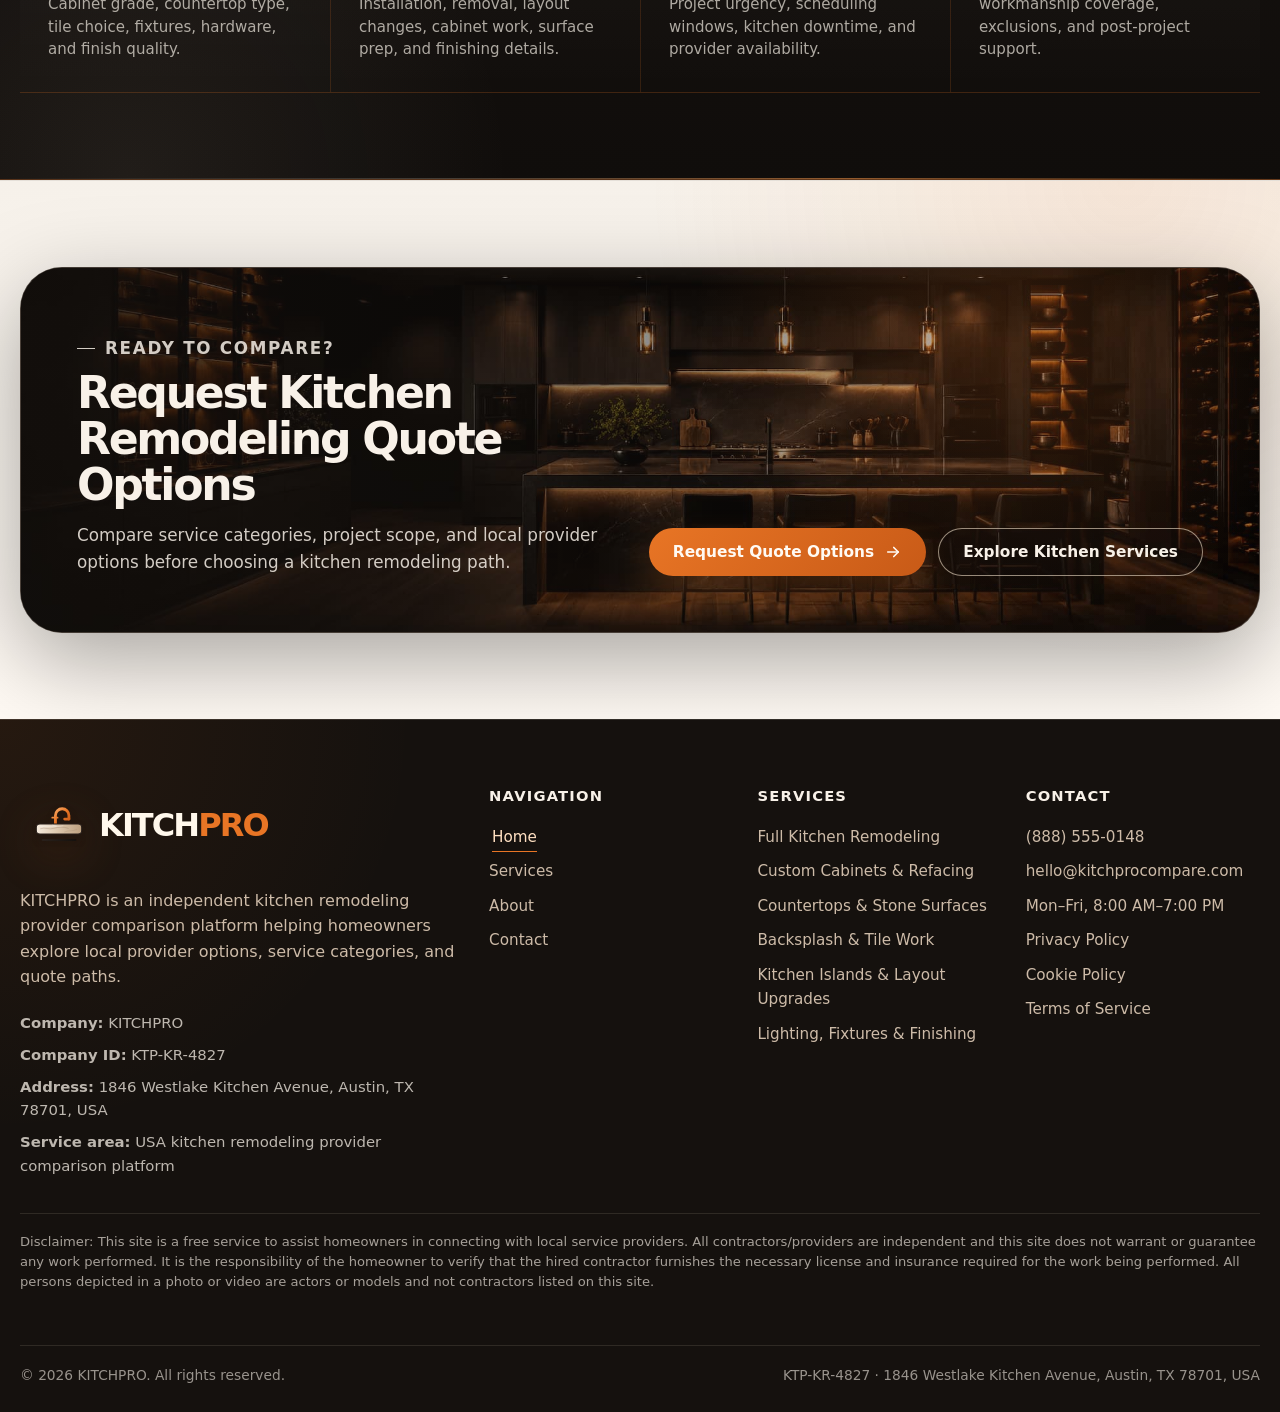
==== commit 35306bf4: "+" ====
--- a/index.html
+++ b/index.html
@@ -569,7 +569,7 @@
         <section class="final-cta section section--dark" id="contact-cta" aria-labelledby="home-final-cta-title">
             <div class="container-wide">
                 <div class="final-cta__card shine-panel">
-                    <img src="assets/images/cta-kitchen.jpg"
+                    <img src="assets/images/cta-kitchen-1.jpg"
                         alt="Premium kitchen interior with warm lighting and stone island" />
 
                     <div class="final-cta__content">
--- a/css/style.css
+++ b/css/style.css
@@ -1,49 +1,41 @@
 :root {
-    /* Dark premium base */
     --color-dark: #15110e;
     --color-dark-soft: #1f1915;
     --color-brown-cold: #2a211c;
     --color-brown-card: #342923;
     --color-brown-line: #4a3a31;
 
-    /* Light clean kitchen tones */
     --color-white: #ffffff;
     --color-white-soft: #faf8f5;
     --color-light: #f6f1ea;
     --color-light-warm: #efe4d6;
 
-    /* Beige / natural interior tones */
     --color-beige: #d8c4aa;
     --color-beige-soft: #e8d8c2;
     --color-beige-light: #f3e8d8;
     --color-sand: #c9ae8f;
 
-    /* Pumpkin accent */
     --color-pumpkin: #e87525;
     --color-pumpkin-dark: #c85a17;
     --color-pumpkin-light: #ff9b4a;
     --color-pumpkin-soft: #ffe0c2;
 
-    /* Text */
     --color-text: #241b16;
     --color-text-muted: #77685d;
     --color-text-light: #f8f1e8;
     --color-text-soft: #cdbba8;
 
-    /* Borders and shadows */
     --color-border-light: rgba(42, 33, 28, 0.14);
     --color-border-dark: rgba(255, 255, 255, 0.14);
     --shadow-soft: 0 24px 70px rgba(21, 17, 14, 0.18);
     --shadow-dark: 0 28px 90px rgba(0, 0, 0, 0.34);
 
-    /* Layout */
     --container: 1180px;
     --container-wide: 1320px;
     --section-space: 86px;
     --section-space-sm: 54px;
     --header-height: 82px;
 
-    /* Radius */
     --radius-xs: 10px;
     --radius-sm: 14px;
     --radius-md: 22px;
@@ -51,18 +43,13 @@
     --radius-xl: 42px;
     --radius-pill: 999px;
 
-    /* Typography */
     --font-main: Inter, Manrope, system-ui, -apple-system, BlinkMacSystemFont, "Segoe UI", sans-serif;
 
-    /* Motion */
     --transition-fast: 180ms ease;
     --transition-base: 260ms ease;
     --transition-slow: 420ms ease;
 }
 
-/* =========================
-   RESET / BASE
-========================= */
 
 *,
 *::before,
@@ -168,9 +155,6 @@
     transform: translateY(0);
 }
 
-/* =========================
-   GLOBAL LAYOUT
-========================= */
 
 .page {
     min-height: 100vh;
@@ -287,9 +271,6 @@
     color: var(--color-pumpkin);
 }
 
-/* =========================
-   BRAND / LOGO
-========================= */
 
 .logo {
     display: inline-flex;
@@ -332,9 +313,6 @@
     font-size: 1.8rem;
 }
 
-/* =========================
-   BUTTONS / LINKS
-========================= */
 
 .btn {
     position: relative;
@@ -457,9 +435,6 @@
     background: rgba(232, 117, 37, 0.1);
 }
 
-/* =========================
-   HEADER
-========================= */
 
 .site-header {
     position: sticky;
@@ -704,9 +679,6 @@
     background: rgba(232, 117, 37, 0.1);
 }
 
-/* =========================
-   MOBILE MENU
-========================= */
 
 .mobile-menu {
     position: fixed;
@@ -829,9 +801,6 @@
     gap: 12px;
 }
 
-/* =========================
-   HERO / ANCHOR STRIP GLOBAL
-========================= */
 
 .hero {
     position: relative;
@@ -989,9 +958,6 @@
     transform: scaleX(1);
 }
 
-/* =========================
-   GLOBAL PREMIUM COMPONENTS
-========================= */
 
 .photo-frame {
     position: relative;
@@ -1110,9 +1076,6 @@
     border-bottom: 0;
 }
 
-/* =========================
-   FORMS
-========================= */
 
 .form-grid {
     display: grid;
@@ -1243,9 +1206,6 @@
     display: block;
 }
 
-/* =========================
-   CTA CARD
-========================= */
 
 .final-cta {
     position: relative;
@@ -1317,9 +1277,6 @@
     gap: 12px;
 }
 
-/* =========================
-   FOOTER
-========================= */
 
 .site-footer {
     color: var(--color-text-soft);
@@ -1426,9 +1383,6 @@
     padding-top: 18px;
 }
 
-/* =========================
-   COOKIE BANNER
-========================= */
 
 .cookie-banner {
     position: fixed;
@@ -1491,14 +1445,11 @@
     gap: 10px;
 }
 
-/* =========================
-   RESPONSIVE GLOBAL
-========================= */
 
 @media (max-width: 1100px) {
     :root {
-        --section-space: 72px;
-        --section-space-sm: 46px;
+    --section-space: 72px;
+    --section-space-sm: 46px;
     }
 
     .main-nav {
@@ -1545,9 +1496,9 @@
 
 @media (max-width: 760px) {
     :root {
-        --section-space: 58px;
-        --section-space-sm: 38px;
-        --header-height: 72px;
+    --section-space: 58px;
+    --section-space-sm: 38px;
+    --header-height: 72px;
     }
 
     body {
@@ -1826,9 +1777,6 @@
     white-space: nowrap;
 }
 
-/* =========================
-   FINAL HEADER LOGO BALANCE
-========================= */
 
 .site-header .logo {
     gap: 1px;
@@ -1862,7 +1810,6 @@
     font-size: 1.3rem;
 }
 
-/* чтобы хедер не зажимал крупный логотип */
 .site-header__shell {
     min-height: 74px;
 }
@@ -1914,9 +1861,6 @@
     }
 }
 
-/* =========================
-   FINAL FOOTER LOGO BALANCE
-========================= */
 
 .site-footer .logo--large {
     gap: 1px;
@@ -1973,9 +1917,6 @@
     }
 }
 
-/* =========================
-   FIXED HEADER FIX
-========================= */
 
 .site-header {
     position: fixed;
@@ -1991,7 +1932,6 @@
     pointer-events: auto;
 }
 
-/* чтобы якорные переходы не прятались под fixed header */
 [id] {
     scroll-margin-top: 110px;
 }
@@ -2002,9 +1942,6 @@
     }
 }
 
-/* =========================
-   HEADER NO-JUMP FIX
-========================= */
 
 .site-header,
 .site-header.is-scrolled {
@@ -2030,7 +1967,6 @@
     transform: translateY(1px);
 }
 
-/* scroll-state теперь только визуальный, без изменения размеров */
 .site-header.is-scrolled .site-header__shell {
     background:
         linear-gradient(180deg, rgba(31, 25, 21, 0.98), rgba(21, 17, 14, 0.98)),
@@ -2086,9 +2022,6 @@
     }
 }
 
-/* =========================
-   MOBILE MENU LOGO SIZE
-========================= */
 
 .mobile-menu__top .logo {
     gap: 12px;
@@ -2128,9 +2061,6 @@
     }
 }
 
-/* =========================
-   MOBILE MENU WITH SHARED HEADER
-========================= */
 
 body.menu-open .site-header {
     z-index: 1300;
@@ -2156,7 +2086,6 @@
     display: none !important;
 }
 
-/* burger -> close */
 .mobile-toggle[aria-expanded="true"] {
     border-color: rgba(232, 117, 37, 0.78);
     background: rgba(232, 117, 37, 0.14);
@@ -2196,9 +2125,6 @@
     }
 }
 
-/* =========================
-   ANCHOR STRIP — COMPACT PILLS STYLE
-========================= */
 
 .anchor-strip {
     position: relative;
@@ -2303,7 +2229,6 @@
     transform: scaleX(1);
 }
 
-/* убираем большой отступ, который был от прошлого варианта */
 .anchor-strip+.section,
 .anchor-strip+.section--compact {
     padding-top: var(--section-space);
@@ -2339,9 +2264,6 @@
     }
 }
 
-/* =========================
-   ANCHOR STRIP SIDE FILL
-========================= */
 
 .anchor-strip__inner {
     width: min(100% - 40px, 1220px);
@@ -2393,9 +2315,6 @@
     }
 }
 
-/* =========================
-   ANCHOR STRIP HOVER CLIP FIX
-========================= */
 
 .anchor-strip {
     padding: 14px 0;
@@ -2411,7 +2330,6 @@
     transform: none;
 }
 
-/* оставляем красивый hover без подъёма вверх */
 .anchor-link:hover,
 .anchor-link:focus-visible,
 .anchor-link.is-active {
@@ -2420,9 +2338,6 @@
         inset 0 1px 0 rgba(255, 255, 255, 0.1);
 }
 
-/* =========================
-   FINAL CTA TITLE BALANCE
-========================= */
 
 .final-cta__card {
     grid-template-columns: minmax(0, 1fr) auto;
@@ -2465,3 +2380,340 @@
     }
 }
 
+
+body details.faq-item>summary::after,
+body details.scope-strip>summary::after,
+body .faq-list details>summary::after,
+body .services-faq details>summary::after,
+body .contact-faq details>summary::after,
+body details[class*="faq"]>summary::after,
+body details[class*="accordion"]>summary::after {
+    content: "" !important;
+    display: inline-flex;
+    align-items: center;
+    justify-content: center;
+    width: 34px;
+    height: 34px;
+    flex: 0 0 34px;
+    border-radius: 999px;
+    color: var(--color-pumpkin-dark);
+    border: 1px solid rgba(42, 33, 28, 0.14);
+    background-color: rgba(255, 255, 255, 0.68);
+    background-image:
+        linear-gradient(currentColor, currentColor),
+        linear-gradient(currentColor, currentColor);
+    background-repeat: no-repeat;
+    background-position: center;
+    background-size:
+        13px 2px,
+        2px 13px;
+    transform: none !important;
+    font-size: 0;
+    line-height: 1;
+    transition:
+        color var(--transition-base),
+        border-color var(--transition-base),
+        background-color var(--transition-base),
+        box-shadow var(--transition-base);
+}
+
+body details.faq-item[open]>summary::after,
+body details.scope-strip[open]>summary::after,
+body .faq-list details[open]>summary::after,
+body .services-faq details[open]>summary::after,
+body .contact-faq details[open]>summary::after,
+body details[class*="faq"][open]>summary::after,
+body details[class*="accordion"][open]>summary::after {
+    content: "" !important;
+    color: var(--color-text-light);
+    border-color: var(--color-pumpkin);
+    background-color: var(--color-pumpkin);
+    background-image:
+        linear-gradient(currentColor, currentColor);
+    background-size: 13px 2px;
+    transform: none !important;
+}
+
+body details.faq-item:hover>summary::after,
+body details.scope-strip:hover>summary::after,
+body .faq-list details:hover>summary::after,
+body .services-faq details:hover>summary::after,
+body .contact-faq details:hover>summary::after,
+body details[class*="faq"]:hover>summary::after,
+body details[class*="accordion"]:hover>summary::after {
+    border-color: rgba(232, 117, 37, 0.42);
+    box-shadow: 0 8px 18px rgba(232, 117, 37, 0.14);
+}
+
+
+@media (max-width: 760px) {
+    #services-cta {
+        padding: 48px 0;
+    }
+
+    #services-cta .container-wide {
+        width: min(100% - 24px, 1320px);
+    }
+
+    #services-cta .final-cta__card {
+        min-height: auto;
+        padding: 24px 20px;
+        display: grid;
+        grid-template-columns: 1fr;
+        gap: 22px;
+        align-items: start;
+        border-radius: 24px;
+        overflow: hidden;
+    }
+
+    #services-cta .final-cta__card img {
+        opacity: 0.72;
+        object-position: center;
+    }
+
+    #services-cta .final-cta__card::before {
+        background:
+            linear-gradient(180deg,
+                rgba(21, 17, 14, 0.84) 0%,
+                rgba(21, 17, 14, 0.7) 48%,
+                rgba(21, 17, 14, 0.92) 100%);
+    }
+
+    #services-cta .final-cta__content {
+        max-width: 100%;
+    }
+
+    #services-cta .section-kicker {
+        margin-bottom: 10px;
+        font-size: 0.72rem;
+        letter-spacing: 0.1em;
+    }
+
+    #services-cta .final-cta__content h2 {
+        max-width: 100%;
+        font-size: clamp(1.75rem, 8vw, 2.45rem);
+        line-height: 1.05;
+        letter-spacing: -0.052em;
+    }
+
+    #services-cta .final-cta__content p:not(.section-kicker) {
+        max-width: 100%;
+        margin-top: 12px;
+        font-size: 0.94rem;
+        line-height: 1.48;
+    }
+
+    #services-cta .final-cta__actions {
+        display: grid;
+        grid-template-columns: 1fr;
+        gap: 10px;
+        width: 100%;
+    }
+
+    #services-cta .final-cta__actions .btn {
+        width: 100%;
+        min-height: 48px;
+        padding: 12px 18px;
+        font-size: 0.9rem;
+    }
+}
+
+@media (max-width: 430px) {
+    #services-cta {
+        padding: 42px 0;
+    }
+
+    #services-cta .final-cta__card {
+        padding: 22px 16px;
+        border-radius: 22px;
+    }
+
+    #services-cta .final-cta__content h2 {
+        font-size: clamp(1.62rem, 8.8vw, 2.15rem);
+    }
+
+    #services-cta .final-cta__content p:not(.section-kicker) {
+        font-size: 0.9rem;
+    }
+
+    #services-cta .final-cta__actions .btn {
+        min-height: 46px;
+    }
+}
+
+
+@media (max-width: 760px) {
+
+        body .model-section .model-step,
+    body .provider-path .provider-step,
+    body .next-steps-section .next-step,
+    body .values-section .value-line {
+        position: relative;
+        padding-right: 78px;
+    }
+
+        body .values-section .value-line>span {
+        position: absolute;
+        top: 22px;
+        right: 18px;
+        z-index: 2;
+        margin: 0;
+        color: rgba(232, 117, 37, 0.78);
+        font-size: 2.15rem;
+        line-height: 1;
+        letter-spacing: -0.075em;
+        pointer-events: none;
+    }
+
+    body .values-section .value-line:hover>span {
+        color: var(--color-pumpkin-dark);
+    }
+
+        body .model-section .model-step>span {
+        position: absolute;
+        top: 24px;
+        right: 20px;
+        z-index: 2;
+        margin: 0;
+        color: rgba(232, 117, 37, 0.82);
+        font-size: 2rem;
+        font-weight: 800;
+        line-height: 1;
+        letter-spacing: -0.075em;
+        text-transform: none;
+        pointer-events: none;
+    }
+
+        body .provider-path .provider-step__number {
+        position: absolute;
+        top: 24px;
+        right: 20px;
+        z-index: 2;
+        margin: 0;
+        color: rgba(232, 117, 37, 0.78);
+        font-size: 2rem;
+        font-weight: 800;
+        line-height: 1;
+        letter-spacing: -0.075em;
+        text-transform: none;
+        pointer-events: none;
+    }
+
+        body .next-steps-section .next-step>span {
+        position: absolute;
+        top: 24px;
+        right: 20px;
+        z-index: 2;
+        margin: 0;
+        color: rgba(232, 117, 37, 0.78);
+        font-size: 2rem;
+        font-weight: 800;
+        line-height: 1;
+        letter-spacing: -0.075em;
+        text-transform: none;
+        pointer-events: none;
+    }
+
+        body .model-section .model-step h3,
+    body .provider-path .provider-step h3,
+    body .next-steps-section .next-step h3,
+    body .values-section .value-line h3 {
+        max-width: calc(100% - 46px);
+        padding-right: 0;
+    }
+}
+
+@media (max-width: 430px) {
+
+    body .model-section .model-step,
+    body .provider-path .provider-step,
+    body .next-steps-section .next-step,
+    body .values-section .value-line {
+        padding-right: 66px;
+    }
+
+    body .values-section .value-line>span,
+    body .model-section .model-step>span,
+    body .provider-path .provider-step__number,
+    body .next-steps-section .next-step>span {
+        top: 20px;
+        right: 16px;
+        font-size: 1.75rem;
+    }
+
+    body .model-section .model-step h3,
+    body .provider-path .provider-step h3,
+    body .next-steps-section .next-step h3,
+    body .values-section .value-line h3 {
+        max-width: calc(100% - 34px);
+    }
+}
+
+
+@media (max-width: 1100px) {
+    body .hero .hero__inner {
+        text-align: center;
+    }
+
+    body .hero .hero__content {
+        width: 100% !important;
+        max-width: 100% !important;
+        margin-inline: auto !important;
+        padding-left: 0 !important;
+        text-align: center;
+    }
+
+    body .hero .kicker,
+    body .hero .hero__text {
+        margin-left: auto;
+        margin-right: auto;
+        text-align: center;
+    }
+
+    body .hero .hero__title {
+        width: 100% !important;
+        max-width: 100% !important;
+        margin-left: auto !important;
+        margin-right: auto !important;
+        text-align: center;
+        font-size: clamp(2.55rem, 7vw, 4.35rem) !important;
+        line-height: 1.04 !important;
+        letter-spacing: -0.052em !important;
+        text-wrap: balance;
+    }
+
+    body .hero .hero__actions {
+        justify-content: center;
+    }
+
+    body .hero .hero__chips {
+        justify-content: center;
+    }
+}
+
+@media (max-width: 760px) {
+    body .hero .hero__title {
+        font-size: clamp(2.1rem, 9.4vw, 3.05rem) !important;
+        line-height: 1.06 !important;
+        letter-spacing: -0.048em !important;
+    }
+
+    body .hero .hero__text {
+        max-width: 94%;
+    }
+
+    body .hero .hero__actions {
+        width: 100%;
+    }
+}
+
+@media (max-width: 430px) {
+    body .hero .hero__title {
+        font-size: clamp(1.9rem, 9.8vw, 2.65rem) !important;
+        line-height: 1.07 !important;
+    }
+
+    body .hero .kicker {
+        text-align: center;
+    }
+}
--- a/css/home.css
+++ b/css/home.css
@@ -1,6 +1,4 @@
-/* =========================
-   HOME HERO — REFERENCE STYLE
-========================= */
+
 
 .home-hero {
     min-height: clamp(640px, 48vw, 760px);
@@ -10,7 +8,7 @@
         var(--color-dark);
 }
 
-/* перебиваем общий затемняющий слой .hero::before */
+
 .home-hero::before {
     content: "";
     position: absolute;
@@ -129,7 +127,7 @@
     filter: drop-shadow(0 8px 18px rgba(232, 117, 37, 0.2));
 }
 
-/* чуть лучше раскрываем фото справа на широких экранах */
+
 @media (min-width: 1500px) {
     .home-hero {
         background-position: right center;
@@ -140,7 +138,7 @@
     }
 }
 
-/* tablet */
+
 @media (max-width: 1100px) {
     .home-hero {
         min-height: 660px;
@@ -165,7 +163,7 @@
     }
 }
 
-/* mobile */
+
 @media (max-width: 760px) {
     .home-hero {
         min-height: auto;
@@ -251,9 +249,7 @@
     }
 }
 
-/* =========================
-   FEATURED SERVICES
-========================= */
+
 
 .home-services {
     overflow: hidden;
@@ -424,9 +420,7 @@
     margin-top: 24px;
 }
 
-/* =========================
-   ZONES + MATERIALS
-========================= */
+
 
 .zones-materials {
     overflow: hidden;
@@ -582,9 +576,7 @@
     font-weight: 800;
 }
 
-/* =========================
-   MATERIAL BOARD
-========================= */
+
 
 .material-board__grid {
     display: grid;
@@ -652,9 +644,7 @@
     grid-column: span 3;
 }
 
-/* =========================
-   PROVIDER PATH
-========================= */
+
 
 .provider-path {
     overflow: hidden;
@@ -745,9 +735,7 @@
     font-size: 0.96rem;
 }
 
-/* =========================
-   TRUST NOTE
-========================= */
+
 
 .trust-note {
     background:
@@ -789,9 +777,7 @@
     color: rgba(248, 241, 232, 0.76);
 }
 
-/* =========================
-   HOME RESPONSIVE
-========================= */
+
 
 @media (max-width: 1160px) {
     .home-services__layout {
@@ -995,9 +981,7 @@
     }
 }
 
-/* =========================
-   HOME HERO TITLE BALANCE
-========================= */
+
 
 .home-hero .hero__content {
     width: min(100%, 740px);
@@ -1037,9 +1021,7 @@
     }
 }
 
-/* =========================
-   HOME SERVICES — FULL WIDTH HEADING
-========================= */
+
 
 .home-services__layout {
     display: grid;
@@ -1121,7 +1103,7 @@
     gap: 18px;
 }
 
-/* делаем карточки снизу чуть шире и ровнее */
+
 .featured-service-row {
     min-height: 250px;
     grid-template-columns: minmax(320px, 1fr) minmax(320px, 0.86fr);
@@ -1198,9 +1180,7 @@
         min-height: 210px;
     }
 }
-/* =========================
-   KITCHEN ZONES — FULL WIDTH REFERENCE SECTION
-========================= */
+
 
 .zones-materials {
     overflow: hidden;
@@ -1214,7 +1194,7 @@
     width: min(100% - 40px, 1440px);
 }
 
-/* делаем секцию одной широкой панелью */
+
 .zones-materials__grid {
     display: block;
     overflow: hidden;
@@ -1226,7 +1206,7 @@
     box-shadow: 0 28px 80px rgba(0, 0, 0, 0.26);
 }
 
-/* на этом варианте Material Board убираем, как на фото */
+
 .material-board {
     display: none;
 }
@@ -1243,7 +1223,7 @@
     box-shadow: none;
 }
 
-/* левая тёмная текстовая часть */
+
 .kitchen-zones .section-heading {
     position: relative;
     z-index: 3;
@@ -1288,7 +1268,7 @@
     line-height: 1.45;
 }
 
-/* фото справа — не карточка, а фон всей правой части */
+
 .kitchen-zones__visual {
     position: relative;
     min-height: 270px;
@@ -1327,7 +1307,7 @@
     filter: saturate(0.96) contrast(1.04) brightness(0.86);
 }
 
-/* метки как на референсе */
+
 .zone-dot {
     z-index: 4;
     min-height: 32px;
@@ -1379,7 +1359,7 @@
         0 0 26px rgba(232, 117, 37, 0.18);
 }
 
-/* позиции как на фото */
+
 .zone-dot--cabinets {
     left: 21%;
     top: 24%;
@@ -1410,7 +1390,7 @@
     top: 92%;
 }
 
-/* мобильная версия */
+
 @media (max-width: 980px) {
     .kitchen-zones {
         grid-template-columns: 1fr;
@@ -1476,9 +1456,7 @@
     }
 }
 
-/* =========================
-   MATERIALS SHOWCASE — CLEAN 4 CARDS
-========================= */
+
 
 .materials-showcase {
     position: relative;
@@ -1657,9 +1635,7 @@
     }
 }
 
-/* =========================
-   QUOTE FACTORS — COMPARISON SECTION
-========================= */
+
 
 .quote-factors {
     overflow: hidden;
@@ -1826,9 +1802,7 @@
     }
 }
 
-/* =========================
-   QUOTE FACTORS — BIG ICONS RIGHT
-========================= */
+
 
 .quote-factor {
     position: relative;
@@ -1891,7 +1865,7 @@
     max-width: 250px;
 }
 
-/* лёгкое свечение без фона у иконки */
+
 .quote-factor::after {
     content: "";
     position: absolute;
@@ -1952,9 +1926,7 @@
     }
 }
 
-/* =========================
-   QUOTE FACTORS — SECTION SEPARATION
-========================= */
+
 
 .quote-factors {
     background:
@@ -2006,9 +1978,7 @@
     border-bottom-color: rgba(232, 117, 37, 0.26);
 }
 
-/* =========================
-   FINAL CTA — LIGHT SECTION BACKGROUND ONLY
-========================= */
+
 
 .final-cta {
     background:
@@ -2016,11 +1986,79 @@
         linear-gradient(180deg, #f6f1ea 0%, #fffaf4 100%);
 }
 
-/* чтобы сама карточка осталась тёмной и премиальной */
+
 .final-cta__card {
     color: var(--color-text-light);
 }
 
 .final-cta {
     border-top: 1px solid rgba(42, 33, 28, 0.12);
+}
+
+
+.featured-service-row {
+    align-items: center;
+    min-height: auto;
+}
+
+.featured-service-row__photo {
+    height: clamp(240px, 24vw, 330px);
+    min-height: 0;
+    align-self: stretch;
+}
+
+.featured-service-row__photo img {
+    width: 100%;
+    height: 100%;
+    object-fit: cover;
+}
+
+.featured-service-row__content {
+    align-self: center;
+    min-height: clamp(220px, 20vw, 280px);
+    height: auto;
+    display: flex;
+    flex-direction: column;
+    justify-content: center;
+}
+
+.featured-service-row__content h3 {
+    max-width: 420px;
+}
+
+.featured-service-row__content p {
+    max-width: 430px;
+}
+
+.featured-service-row__content .arrow-link {
+    margin-top: 22px;
+}
+
+
+@media (max-width: 980px) {
+
+    .featured-service-row,
+    .featured-service-row--reverse {
+        align-items: stretch;
+    }
+
+    .featured-service-row__photo {
+        height: 280px;
+    }
+
+    .featured-service-row__content {
+        min-height: auto;
+        padding: 26px 24px;
+    }
+}
+
+
+@media (max-width: 560px) {
+    .featured-service-row__photo {
+        height: 220px;
+    }
+
+    .featured-service-row__content {
+        padding: 22px 18px;
+    }
 }
